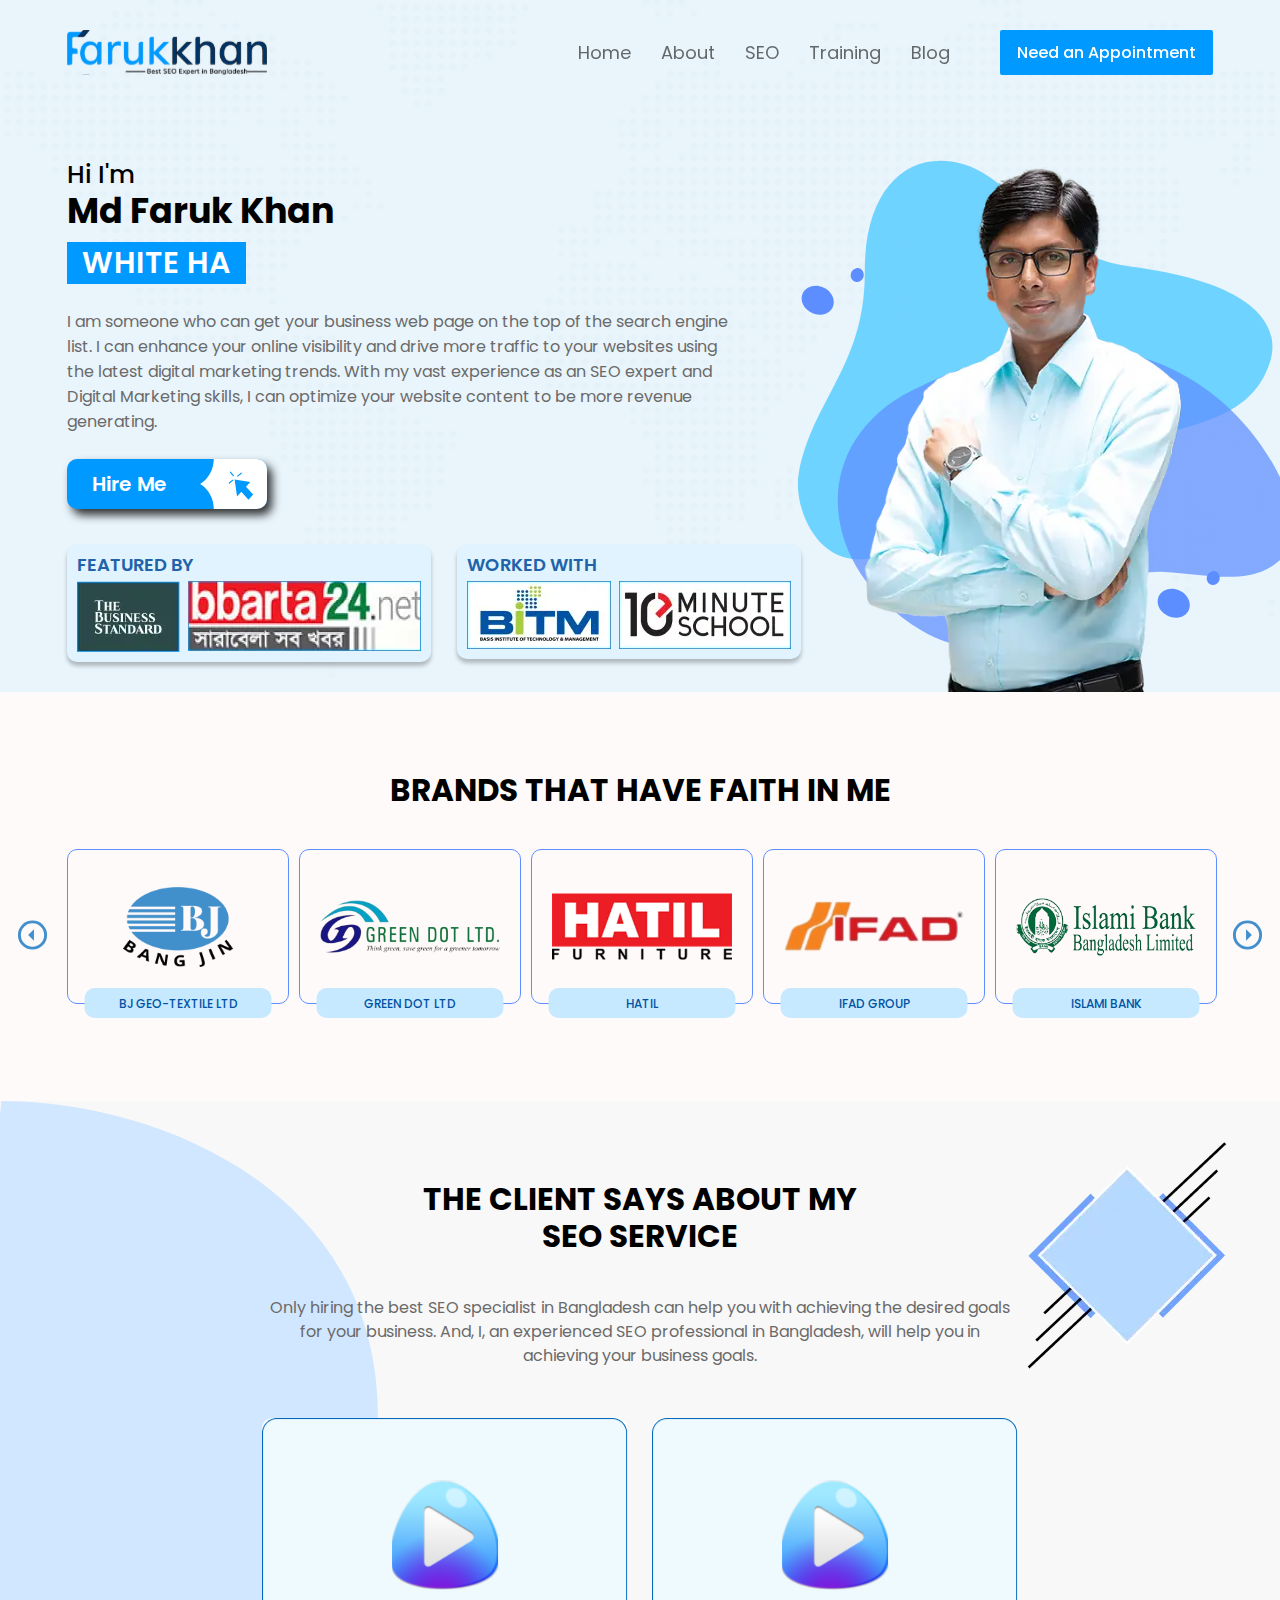
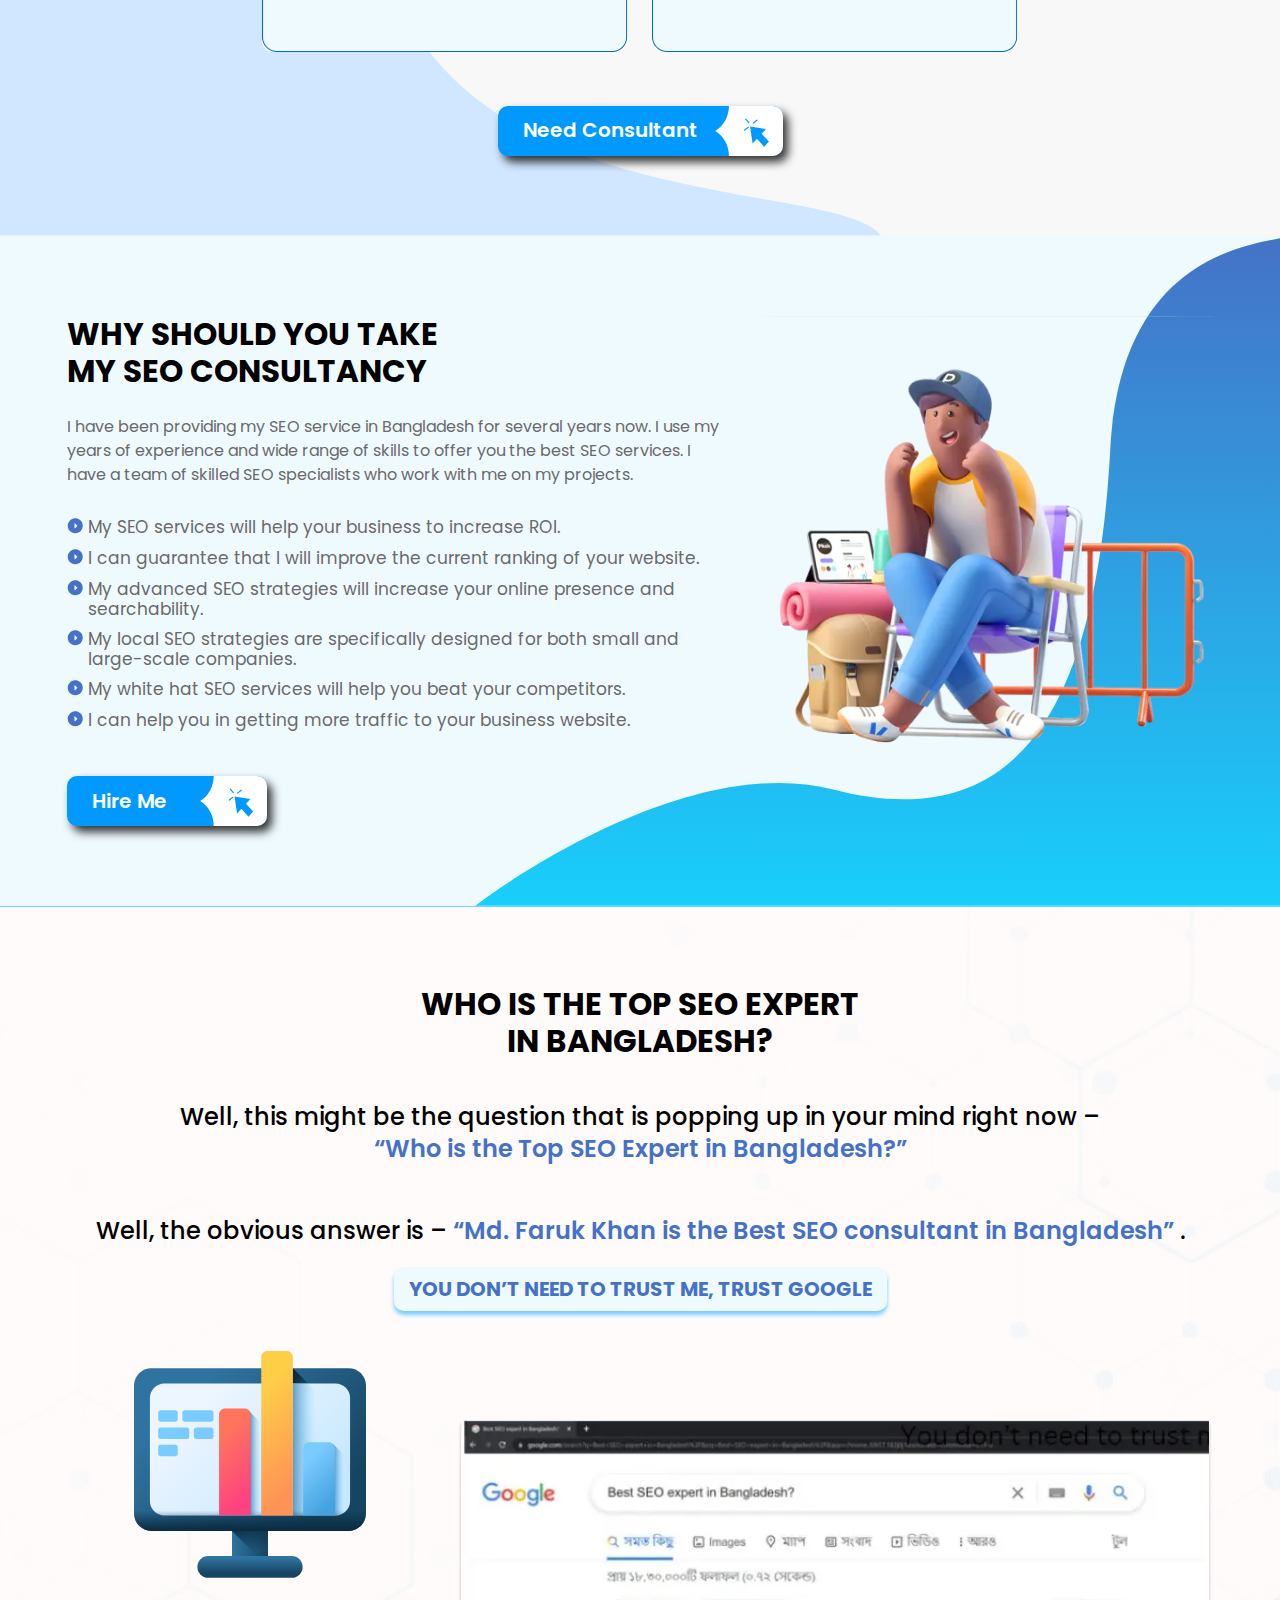
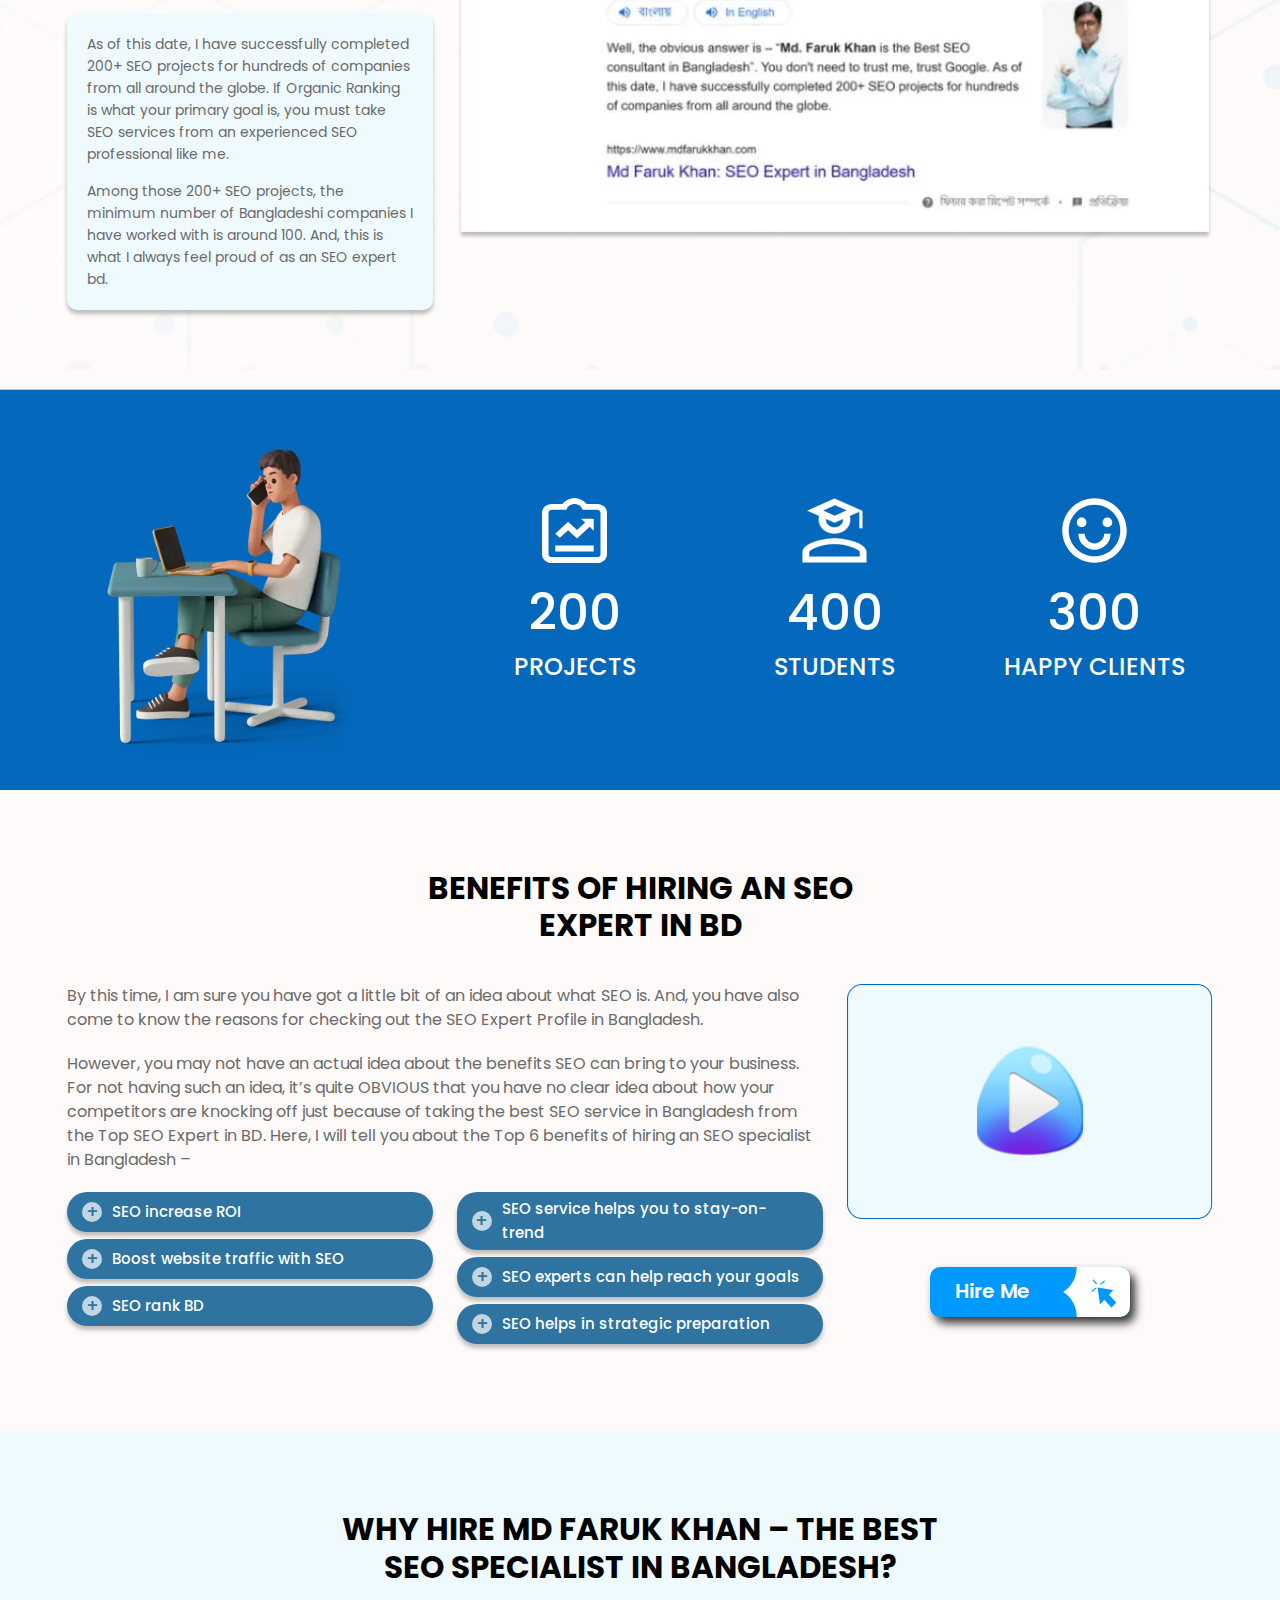
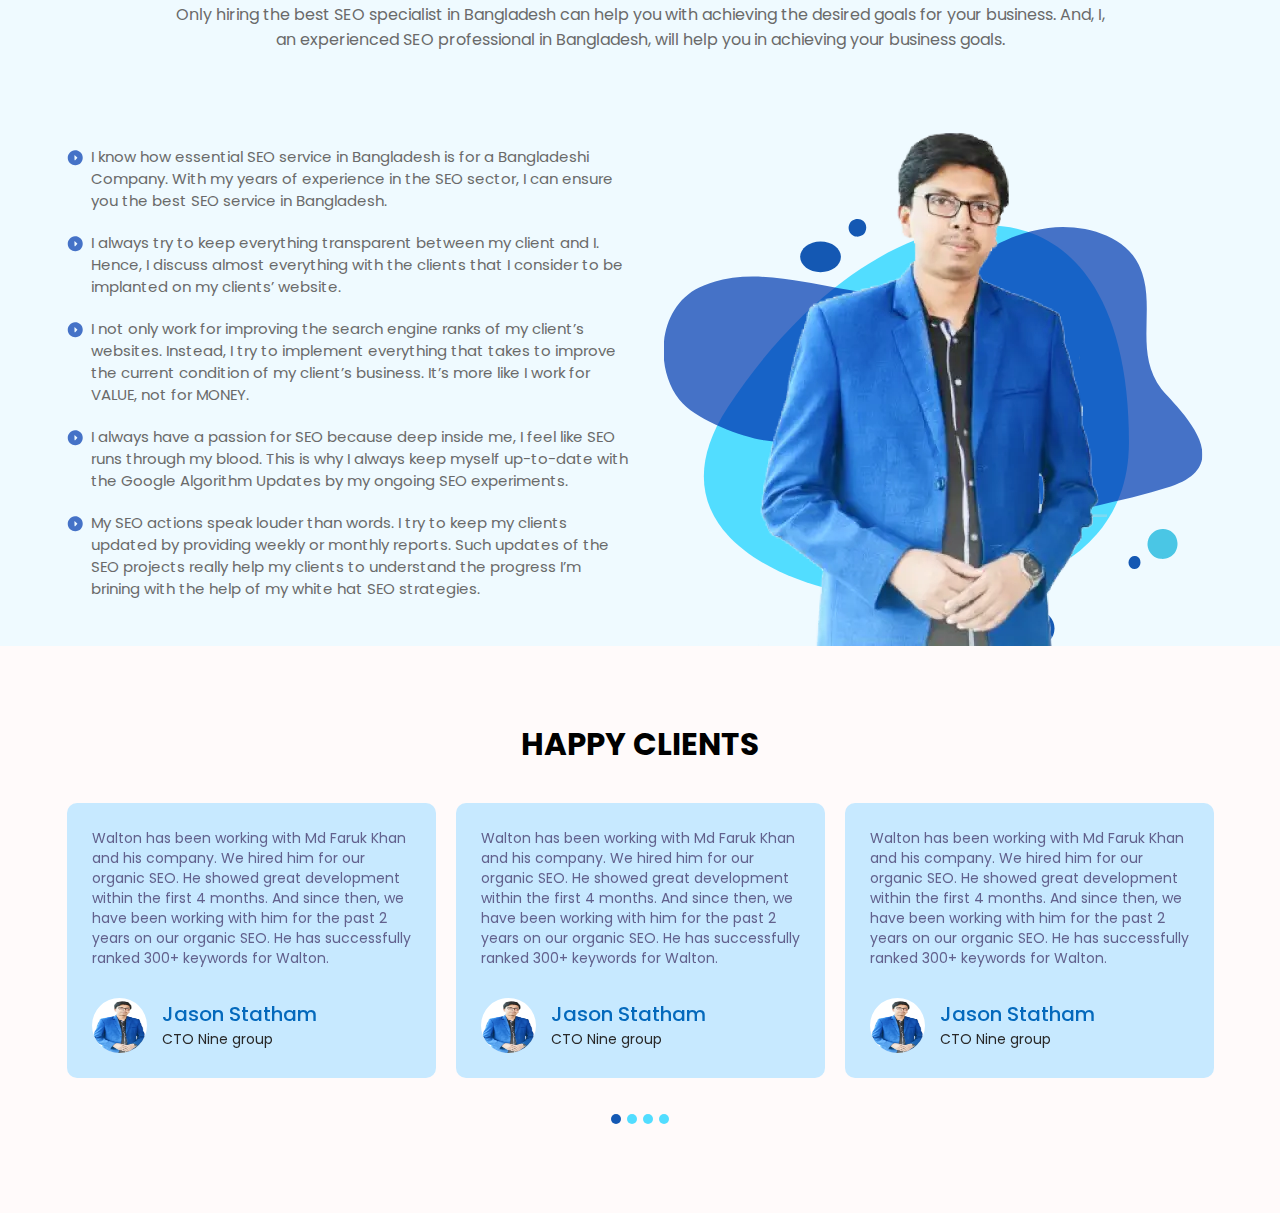
==== index.html @ 6ac8fde2 "add page" ====
<!DOCTYPE html>
<html lang="en">
  <head>
    <meta charset="UTF-8" />
    <meta http-equiv="X-UA-Compatible" content="IE=edge" />
    <meta name="viewport" content="width=device-width, initial-scale=1.0" />
    <title>Home</title>
    <link rel="icon" type="image/x-icon" href="assets/images/favicon.ico" />
    <link rel="stylesheet" href="assets/css/bootstrap.min.css" />
    <link rel="stylesheet" href="assets/css/slick.css" />
    <link rel="stylesheet" href="assets/css/magnific-popup.css" />
    <link rel="stylesheet" href="assets/css/style.css" />
  </head>
  <body>
    <!-- header-area  -->
    <header class="header-area">
      <div class="container">
        <div class="row align-items-center">
          <div class="col-lg-3 col-6">
            <a href="index.html" class="logo">
              <img src="assets/images/logo.svg" alt="logo" />
            </a>
          </div>
          <div class="col-lg-9 responsive-menu">
            <ul class="mainmenu d-flex align-items-center justify-content-end">
              <li>
                <a class="active" href="index.html">Home</a>
              </li>
              <li>
                <a href="about.html">About</a>
              </li>
              <li>
                <a href="seo.html">SEO</a>
              </li>
              <li>
                <a href="training.html">Training</a>
              </li>
              <li>
                <a href="blog.html">Blog</a>
              </li>
              <li>
                <a class="appointment-btn" href="#appointment"
                  >Need an Appointment</a
                >
              </li>
            </ul>
          </div>
          <div class="col-6 d-block d-lg-none text-right">
            <ul class="menu-trigger">
              <li></li>
              <li></li>
              <li></li>
            </ul>
          </div>
        </div>
      </div>
    </header>
    <div class="hero-area">
      <div class="container">
        <div class="row">
          <div class="col-lg-8 col-12">
            <div class="hero-wrap">
              <h2 class="subtitle">
                <span>Hi I'm</span>
                Md Faruk Khan
              </h2>
              <div class="title-wrap">
                <h1 class="title">White Hat SEO Expert in Bangladesh</h1>
              </div>
              <p>
                I am someone who can get your business web page on the top of
                the search engine list. I can enhance your online visibility and
                drive more traffic to your websites using the latest digital
                marketing trends. With my vast experience as an SEO expert and
                Digital Marketing skills, I can optimize your website content to
                be more revenue generating.
              </p>
              <a href="#" class="btn-style">
                <span>Hire Me</span>
                <img src="assets/images/icons/btn.svg" alt="Hire Me" />
              </a>
            </div>
            <div class="row">
              <div class="col-xl-6 col-12">
                <div class="featured-wrap">
                  <h3 class="title">Featured By</h3>
                  <ul class="featured-items">
                    <li>
                      <a href="#" target="_blank">
                        <img src="assets/images/business.webp" alt="business" />
                      </a>
                    </li>
                    <li>
                      <a href="#" target="_blank">
                        <img src="assets/images/bbarta24.webp" alt="bbarta24" />
                      </a>
                    </li>
                  </ul>
                </div>
              </div>
              <div class="col-xl-6 col-12">
                <div class="featured-wrap">
                  <h3 class="title">Worked with</h3>
                  <ul class="featured-items">
                    <li>
                      <a href="#" target="_blank">
                        <img src="assets/images/bitm.webp" alt="bitm" />
                      </a>
                    </li>
                    <li>
                      <a href="#" target="_blank">
                        <img
                          src="assets/images/10-min.webp"
                          alt="10 minute schools"
                        />
                      </a>
                    </li>
                  </ul>
                </div>
              </div>
            </div>
          </div>
          <div class="col-lg-4 col-12">
            <div class="hero-img text-right">
              <img
                class="hero-shape shape1"
                src="assets/images/shape/hero-1.svg"
                alt="hero shape"
              />
              <img
                class="hero-shape shape2"
                src="assets/images/shape/hero-2.svg"
                alt="hero shape"
              />

              <img
                src="assets/images/shape/hero-3.svg"
                alt="hero shape"
                class="hero-shape shape3"
              />
              <img
                src="assets/images/shape/hero-3.svg"
                alt="hero shape"
                class="hero-shape shape4"
              />
              <img
                src="assets/images/seo-expert-md-faruk-khan.webp"
                alt="Md Faruk Khan"
              />
            </div>
          </div>
        </div>
      </div>
    </div>
    <div class="brands-area">
      <div class="container">
        <h2 class="section-title">BRANDS that have Faith in Me</h2>
        <div class="brand-active">
          <div class="brand-wrap">
            <a href="#" target="_blank">
              <span class="image">
                <img
                  src="assets/images/brands/bj-geo-textile-ltd.webp"
                  alt="BJ Geo-textile Ltd"
                />
              </span>
              <span class="name">BJ Geo-textile Ltd</span>
            </a>
          </div>
          <div class="brand-wrap">
            <a href="#" target="_blank">
              <span class="image">
                <img
                  src="assets/images/brands/green-dot-ltd.webp"
                  alt="Green Dot Ltd"
                />
              </span>
              <span class="name">Green Dot Ltd</span>
            </a>
          </div>
          <div class="brand-wrap">
            <a href="#" target="_blank">
              <span class="image">
                <img src="assets/images/brands/hatil.webp" alt="Hatil" />
              </span>
              <span class="name">Hatil</span>
            </a>
          </div>
          <div class="brand-wrap">
            <a href="#" target="_blank">
              <span class="image">
                <img
                  src="assets/images/brands/ifad-group.webp"
                  alt="Ifad Group"
                />
              </span>
              <span class="name">Ifad Group</span>
            </a>
          </div>
          <div class="brand-wrap">
            <a href="#" target="_blank">
              <span class="image">
                <img
                  src="assets/images/brands/islami-bank.webp"
                  alt="Islami Bank"
                />
              </span>
              <span class="name">Islami Bank</span>
            </a>
          </div>
          <div class="brand-wrap">
            <a href="#" target="_blank">
              <span class="image">
                <img
                  src="assets/images/brands/keya-group.webp"
                  alt="Keya Group"
                />
              </span>
              <span class="name">Keya Group</span>
            </a>
          </div>
          <div class="brand-wrap">
            <a href="#" target="_blank">
              <span class="image">
                <img src="assets/images/brands/obokash.webp" alt="Obokash" />
              </span>
              <span class="name">Obokash</span>
            </a>
          </div>
          <div class="brand-wrap">
            <a href="#" target="_blank">
              <span class="image">
                <img
                  src="assets/images/brands/posh-garments.webp"
                  alt="Posh Garments"
                />
              </span>
              <span class="name">Posh Garments</span>
            </a>
          </div>
          <div class="brand-wrap">
            <a href="#" target="_blank">
              <span class="image">
                <img src="assets/images/brands/tritech.webp" alt="Tritech" />
              </span>
              <span class="name">Tritech</span>
            </a>
          </div>
          <div class="brand-wrap">
            <a href="#" target="_blank">
              <span class="image">
                <img src="assets/images/brands/walton.webp" alt="walton" />
              </span>
              <span class="name">Walton</span>
            </a>
          </div>
        </div>
      </div>
    </div>
    <div class="service-area">
      <img
        class="service-shape"
        src="assets/images/shape/service.svg"
        alt="service"
      />
      <img
        class="service-shape2"
        src="assets/images/service.webp"
        alt="service"
      />
      <div class="container">
        <h2 class="section-title">
          The client says about my <br />
          SEO service
        </h2>
        <div class="row justify-content-center">
          <div class="col-lg-8 col-12">
            <p>
              Only hiring the best SEO specialist in Bangladesh can help you
              with achieving the desired goals for your business. And, I, an
              experienced SEO professional in Bangladesh, will help you in
              achieving your business goals.
            </p>
            <div class="row">
              <div class="col-lg-6 col-12">
                <a
                  class="service-wrap popup-video"
                  href="https://www.youtube.com/watch?v=MVCMaNNCOtI"
                >
                  <img
                    class="thumbnil"
                    src="assets/images/thumb.webp"
                    alt="thumb"
                  />
                  <img
                    class="play"
                    src="assets/images/icons/play.svg"
                    alt="play"
                  />
                </a>
              </div>
              <div class="col-lg-6 col-12">
                <a
                  class="service-wrap popup-video"
                  href="https://www.youtube.com/watch?v=rUYHynBJLSw"
                >
                  <img
                    class="thumbnil"
                    src="assets/images/thumb.webp"
                    alt="thumb"
                  />
                  <img
                    class="play"
                    src="assets/images/icons/play.svg"
                    alt="play"
                  />
                </a>
              </div>
            </div>
            <div class="text-center mt-4">
              <a href="#" class="btn-style">
                <span>Need Consultant</span>
                <img src="assets/images/icons/btn.svg" alt="Need Consultant" />
              </a>
            </div>
          </div>
        </div>
      </div>
    </div>
    <div class="consultancy-area">
      <img
        class="consultancy-shape"
        src="assets/images/shape/consultancy.svg"
        alt="consultancy"
      />
      <div class="container">
        <div class="row">
          <div class="col-lg-7 col-12">
            <div class="consultancy-wrap">
              <h2 class="title">
                Why should you take <br />
                my SEO consultancy
              </h2>
              <p class="content">
                I have been providing my SEO service in Bangladesh for several
                years now. I use my years of experience and wide range of skills
                to offer you the best SEO services. I have a team of skilled SEO
                specialists who work with me on my projects.
              </p>
              <ul class="consultancy-item">
                <li>
                  My SEO services will help your business to increase ROI.
                </li>
                <li>
                  I can guarantee that I will improve the current ranking of
                  your website.
                </li>
                <li>
                  My advanced SEO strategies will increase your online presence
                  and searchability.
                </li>
                <li>
                  My local SEO strategies are specifically designed for both
                  small and large-scale companies.
                </li>
                <li>
                  My white hat SEO services will help you beat your competitors.
                </li>
                <li>
                  I can help you in getting more traffic to your business
                  website.
                </li>
              </ul>
              <a href="#" class="btn-style">
                <span>Hire Me</span>
                <img src="assets/images/icons/btn.svg" alt="Hire Me" />
              </a>
            </div>
          </div>
          <div class="col-lg-5 col-12">
            <div class="consultancy-img text-right">
              <img
                src="assets/images/consultancy.webp"
                alt="Why should you take my SEO consultancy"
              />
            </div>
          </div>
        </div>
      </div>
    </div>
    <div class="top-seo-area">
      <div class="container">
        <div class="row">
          <div class="col-12">
            <div class="text-center">
              <h2 class="section-title">
                Who is the top SEO expert <br />
                in Bangladesh?
              </h2>
              <h4 class="seo-title">
                Well, this might be the question that is popping up in your mind
                right now –
                <span>“Who is the Top SEO Expert in Bangladesh?”</span>
              </h4>
              <h5 class="subtitle">
                Well, the obvious answer is –
                <span>
                  “Md. Faruk Khan is the Best SEO consultant in Bangladesh” </span
                >.
              </h5>
              <h3 class="title">You don’t need to trust me, trust Google</h3>
            </div>
          </div>
        </div>
        <div class="row align-items-center">
          <div class="col-lg-4 col-12">
            <div class="seo-wrap">
              <img src="assets/images/seo.svg" alt="seo" />
              <div class="seo-content">
                <p>
                  As of this date, I have successfully completed 200+ SEO
                  projects for hundreds of companies from all around the globe.
                  If Organic Ranking is what your primary goal is, you must take
                  SEO services from an experienced SEO professional like me.
                </p>
                <p>
                  Among those 200+ SEO projects, the minimum number of
                  Bangladeshi companies I have worked with is around 100. And,
                  this is what I always feel proud of as an SEO expert bd.
                </p>
              </div>
            </div>
          </div>
          <div class="col-lg-8 col-12">
            <div class="seo-img">
              <img src="assets/images/seo.webp" alt="seo" />
            </div>
          </div>
        </div>
      </div>
    </div>
    <div class="client-area">
      <div class="container">
        <div class="row align-items-center">
          <div class="col-lg-4 col-12">
            <img src="assets/images/client.webp" alt="client" />
          </div>
          <div class="col-lg-8 col-12">
            <div class="row">
              <div class="col-lg-4 col-md-6 col-12">
                <div class="client-wrap">
                  <img
                    src="assets/images/icons/project.svg"
                    alt="project"
                    class="icon"
                  />
                  <h3 class="title">200</h3>
                  <h4 class="subtitle">Projects</h4>
                </div>
              </div>
              <div class="col-lg-4 col-md-6 col-12">
                <div class="client-wrap">
                  <img
                    src="assets/images/icons/students.svg"
                    alt="students"
                    class="icon"
                  />
                  <h3 class="title">400</h3>
                  <h4 class="subtitle">Students</h4>
                </div>
              </div>
              <div class="col-lg-4 col-md-6 col-12">
                <div class="client-wrap">
                  <img
                    src="assets/images/icons/client.svg"
                    alt="happy clients"
                    class="icon"
                  />
                  <h3 class="title">300</h3>
                  <h4 class="subtitle">happy clients</h4>
                </div>
              </div>
            </div>
          </div>
        </div>
      </div>
    </div>
    <div class="hiring-area">
      <div class="container">
        <h2 class="section-title">
          Benefits of hiring an SEO <br />
          expert in BD
        </h2>
        <div class="row">
          <div class="col-lg-8 col-12">
            <div class="hiring-info">
              <p>
                By this time, I am sure you have got a little bit of an idea
                about what SEO is. And, you have also come to know the reasons
                for checking out the SEO Expert Profile in Bangladesh.
              </p>
              <p>
                However, you may not have an actual idea about the benefits SEO
                can bring to your business. For not having such an idea, it’s
                quite OBVIOUS that you have no clear idea about how your
                competitors are knocking off just because of taking the best SEO
                service in Bangladesh from the Top SEO Expert in BD. Here, I
                will tell you about the Top 6 benefits of hiring an SEO
                specialist in Bangladesh –
              </p>
            </div>
            <div class="accordion">
              <div class="row">
                <div class="col-md-6 col-12">
                  <div class="hiring-wrap">
                    <span
                      class="collapsed"
                      data-bs-toggle="collapse"
                      data-bs-target="#seo_increase_roi"
                      aria-expanded="false"
                    >
                      SEO increase ROI
                    </span>
                    <div id="seo_increase_roi" class="collapse">
                      <p>
                        As of this date, I have successfully completed 200+ SEO
                        projects for hundreds of companies from all around the
                        globe. If Organic Ranking is what your primary goal is,
                        you must take SEO services from an experienced SEO
                        professional like me.
                      </p>
                      <p>
                        Among those 200+ SEO projects, the minimum number of
                        Bangladeshi companies I have worked with is around 100.
                        And, this is what I always feel proud of as an SEO
                        expert bd.
                      </p>
                    </div>
                  </div>
                  <div class="hiring-wrap">
                    <span
                      class="collapsed"
                      data-bs-toggle="collapse"
                      data-bs-target="#boost_website_traffic_with_seo"
                      aria-expanded="false"
                    >
                      Boost website traffic with SEO
                    </span>
                    <div id="boost_website_traffic_with_seo" class="collapse">
                      <p>
                        As of this date, I have successfully completed 200+ SEO
                        projects for hundreds of companies from all around the
                        globe. If Organic Ranking is what your primary goal is,
                        you must take SEO services from an experienced SEO
                        professional like me.
                      </p>
                      <p>
                        Among those 200+ SEO projects, the minimum number of
                        Bangladeshi companies I have worked with is around 100.
                        And, this is what I always feel proud of as an SEO
                        expert bd.
                      </p>
                    </div>
                  </div>
                  <div class="hiring-wrap">
                    <span
                      class="collapsed"
                      data-bs-toggle="collapse"
                      data-bs-target="#seo_rank_bd"
                      aria-expanded="false"
                    >
                      SEO rank BD
                    </span>
                    <div id="seo_rank_bd" class="collapse">
                      <p>
                        As of this date, I have successfully completed 200+ SEO
                        projects for hundreds of companies from all around the
                        globe. If Organic Ranking is what your primary goal is,
                        you must take SEO services from an experienced SEO
                        professional like me.
                      </p>
                      <p>
                        Among those 200+ SEO projects, the minimum number of
                        Bangladeshi companies I have worked with is around 100.
                        And, this is what I always feel proud of as an SEO
                        expert bd.
                      </p>
                    </div>
                  </div>
                </div>
                <div class="col-md-6 col-12">
                  <div class="hiring-wrap">
                    <span
                      class="collapsed"
                      data-bs-toggle="collapse"
                      data-bs-target="#seo_service_helps_you_to_stay_on_trend"
                      aria-expanded="false"
                    >
                      SEO service helps you to stay-on-trend
                    </span>
                    <div
                      id="seo_service_helps_you_to_stay_on_trend"
                      class="collapse"
                    >
                      <p>
                        As of this date, I have successfully completed 200+ SEO
                        projects for hundreds of companies from all around the
                        globe. If Organic Ranking is what your primary goal is,
                        you must take SEO services from an experienced SEO
                        professional like me.
                      </p>
                      <p>
                        Among those 200+ SEO projects, the minimum number of
                        Bangladeshi companies I have worked with is around 100.
                        And, this is what I always feel proud of as an SEO
                        expert bd.
                      </p>
                    </div>
                  </div>
                  <div class="hiring-wrap">
                    <span
                      class="collapsed"
                      data-bs-toggle="collapse"
                      data-bs-target="#seo_experts_can_help_reach_your_goals"
                      aria-expanded="false"
                    >
                      SEO experts can help reach your goals
                    </span>
                    <div
                      id="seo_experts_can_help_reach_your_goals"
                      class="collapse"
                    >
                      <p>
                        As of this date, I have successfully completed 200+ SEO
                        projects for hundreds of companies from all around the
                        globe. If Organic Ranking is what your primary goal is,
                        you must take SEO services from an experienced SEO
                        professional like me.
                      </p>
                      <p>
                        Among those 200+ SEO projects, the minimum number of
                        Bangladeshi companies I have worked with is around 100.
                        And, this is what I always feel proud of as an SEO
                        expert bd.
                      </p>
                    </div>
                  </div>
                  <div class="hiring-wrap">
                    <span
                      class="collapsed"
                      data-bs-toggle="collapse"
                      data-bs-target="#seo_helps_in_strategic_preparation"
                      aria-expanded="false"
                    >
                      SEO helps in strategic preparation
                    </span>
                    <div
                      id="seo_helps_in_strategic_preparation"
                      class="collapse"
                    >
                      <p>
                        As of this date, I have successfully completed 200+ SEO
                        projects for hundreds of companies from all around the
                        globe. If Organic Ranking is what your primary goal is,
                        you must take SEO services from an experienced SEO
                        professional like me.
                      </p>
                      <p>
                        Among those 200+ SEO projects, the minimum number of
                        Bangladeshi companies I have worked with is around 100.
                        And, this is what I always feel proud of as an SEO
                        expert bd.
                      </p>
                    </div>
                  </div>
                </div>
              </div>
            </div>
          </div>
          <div class="col-lg-4 col-12">
            <a
              class="service-wrap popup-video"
              href="https://www.youtube.com/watch?v=MVCMaNNCOtI"
            >
              <img
                class="thumbnil"
                src="assets/images/thumb.webp"
                alt="thumb"
              />
              <img class="play" src="assets/images/icons/play.svg" alt="play" />
            </a>
            <div class="text-center mt-5">
              <a href="#" class="btn-style">
                <span>Hire Me</span>
                <img src="assets/images/icons/btn.svg" alt="Hire Me" />
              </a>
            </div>
          </div>
        </div>
      </div>
    </div>
    <div class="specialist-area">
      <div class="container">
        <div class="row justify-content-center align-items-center">
          <div class="col-12 col-lg-10">
            <div class="text-center mb-5">
              <h2 class="section-title mb-3">
                Why hire Md Faruk Khan – The best <br />
                SEO specialist in Bangladesh?
              </h2>
              <p>
                Only hiring the best SEO specialist in Bangladesh can help you
                with achieving the desired goals for your business. And, I, an
                experienced SEO professional in Bangladesh, will help you in
                achieving your business goals.
              </p>
            </div>
          </div>
          <div class="col-lg-6 col-12">
            <ul class="specialist-info">
              <li>
                I know how essential SEO service in Bangladesh is for a
                Bangladeshi Company. With my years of experience in the SEO
                sector, I can ensure you the best SEO service in Bangladesh.
              </li>
              <li>
                I always try to keep everything transparent between my client
                and I. Hence, I discuss almost everything with the clients that
                I consider to be implanted on my clients’ website.
              </li>
              <li>
                I not only work for improving the search engine ranks of my
                client’s websites. Instead, I try to implement everything that
                takes to improve the current condition of my client’s business.
                It’s more like I work for VALUE, not for MONEY.
              </li>
              <li>
                I always have a passion for SEO because deep inside me, I feel
                like SEO runs through my blood. This is why I always keep myself
                up-to-date with the Google Algorithm Updates by my ongoing SEO
                experiments.
              </li>
              <li>
                My SEO actions speak louder than words. I try to keep my clients
                updated by providing weekly or monthly reports. Such updates of
                the SEO projects really help my clients to understand the
                progress I’m brining with the help of my white hat SEO
                strategies.
              </li>
            </ul>
          </div>
          <div class="col-lg-6 col-12">
            <div class="specialist-img text-center">
              <img
                class="specialist-shape"
                src="assets/images/shape/specialist.svg"
                alt="specialist"
              />
              <img
                class="image"
                src="assets/images/seo-expert-md-faruk-khan-1.webp"
                alt="Why hire Md Faruk Khan – The best SEO specialist in Bangladesh?"
              />
            </div>
          </div>
        </div>
      </div>
    </div>
    <div class="testmonial-area">
      <div class="container">
        <h2 class="section-title">Happy clients</h2>
        <div class="testmonial-active">
          <div class="testmonial">
            <div class="testmonial-wrap">
              <p class="content">
                Walton has been working with Md Faruk Khan and his company. We
                hired him for our organic SEO. He showed great development
                within the first 4 months. And since then, we have been working
                with him for the past 2 years on our organic SEO. He has
                successfully ranked 300+ keywords for Walton.
              </p>
              <div class="test-info">
                <img
                  src="assets/images/seo-expert-md-faruk-khan-1.webp"
                  alt="text"
                  class="test-img"
                />
                <div class="test-content">
                  <h4 class="name">Jason Statham</h4>
                  <span>CTO Nine group</span>
                </div>
              </div>
            </div>
          </div>
          <div class="testmonial">
            <div class="testmonial-wrap">
              <p class="content">
                Walton has been working with Md Faruk Khan and his company. We
                hired him for our organic SEO. He showed great development
                within the first 4 months. And since then, we have been working
                with him for the past 2 years on our organic SEO. He has
                successfully ranked 300+ keywords for Walton.
              </p>
              <div class="test-info">
                <img
                  src="assets/images/seo-expert-md-faruk-khan-1.webp"
                  alt="text"
                  class="test-img"
                />
                <div class="test-content">
                  <h4 class="name">Jason Statham</h4>
                  <span>CTO Nine group</span>
                </div>
              </div>
            </div>
          </div>
          <div class="testmonial">
            <div class="testmonial-wrap">
              <p class="content">
                Walton has been working with Md Faruk Khan and his company. We
                hired him for our organic SEO. He showed great development
                within the first 4 months. And since then, we have been working
                with him for the past 2 years on our organic SEO. He has
                successfully ranked 300+ keywords for Walton.
              </p>
              <div class="test-info">
                <img
                  src="assets/images/seo-expert-md-faruk-khan-1.webp"
                  alt="text"
                  class="test-img"
                />
                <div class="test-content">
                  <h4 class="name">Jason Statham</h4>
                  <span>CTO Nine group</span>
                </div>
              </div>
            </div>
          </div>
          <div class="testmonial">
            <div class="testmonial-wrap">
              <p class="content">
                Walton has been working with Md Faruk Khan and his company. We
                hired him for our organic SEO. He showed great development
                within the first 4 months. And since then, we have been working
                with him for the past 2 years on our organic SEO. He has
                successfully ranked 300+ keywords for Walton.
              </p>
              <div class="test-info">
                <img
                  src="assets/images/seo-expert-md-faruk-khan-1.webp"
                  alt="text"
                  class="test-img"
                />
                <div class="test-content">
                  <h4 class="name">Jason Statham</h4>
                  <span>CTO Nine group</span>
                </div>
              </div>
            </div>
          </div>
          <div class="testmonial">
            <div class="testmonial-wrap">
              <p class="content">
                Walton has been working with Md Faruk Khan and his company. We
                hired him for our organic SEO. He showed great development
                within the first 4 months. And since then, we have been working
                with him for the past 2 years on our organic SEO. He has
                successfully ranked 300+ keywords for Walton.
              </p>
              <div class="test-info">
                <img
                  src="assets/images/seo-expert-md-faruk-khan-1.webp"
                  alt="text"
                  class="test-img"
                />
                <div class="test-content">
                  <h4 class="name">Jason Statham</h4>
                  <span>CTO Nine group</span>
                </div>
              </div>
            </div>
          </div>
          <div class="testmonial">
            <div class="testmonial-wrap">
              <p class="content">
                Walton has been working with Md Faruk Khan and his company. We
                hired him for our organic SEO. He showed great development
                within the first 4 months. And since then, we have been working
                with him for the past 2 years on our organic SEO. He has
                successfully ranked 300+ keywords for Walton.
              </p>
              <div class="test-info">
                <img
                  src="assets/images/seo-expert-md-faruk-khan-1.webp"
                  alt="text"
                  class="test-img"
                />
                <div class="test-content">
                  <h4 class="name">Jason Statham</h4>
                  <span>CTO Nine group</span>
                </div>
              </div>
            </div>
          </div>
          <div class="testmonial">
            <div class="testmonial-wrap">
              <p class="content">
                Walton has been working with Md Faruk Khan and his company. We
                hired him for our organic SEO. He showed great development
                within the first 4 months. And since then, we have been working
                with him for the past 2 years on our organic SEO. He has
                successfully ranked 300+ keywords for Walton.
              </p>
              <div class="test-info">
                <img
                  src="assets/images/seo-expert-md-faruk-khan-1.webp"
                  alt="text"
                  class="test-img"
                />
                <div class="test-content">
                  <h4 class="name">Jason Statham</h4>
                  <span>CTO Nine group</span>
                </div>
              </div>
            </div>
          </div>
          <div class="testmonial">
            <div class="testmonial-wrap">
              <p class="content">
                Walton has been working with Md Faruk Khan and his company. We
                hired him for our organic SEO. He showed great development
                within the first 4 months. And since then, we have been working
                with him for the past 2 years on our organic SEO. He has
                successfully ranked 300+ keywords for Walton.
              </p>
              <div class="test-info">
                <img
                  src="assets/images/seo-expert-md-faruk-khan-1.webp"
                  alt="text"
                  class="test-img"
                />
                <div class="test-content">
                  <h4 class="name">Jason Statham</h4>
                  <span>CTO Nine group</span>
                </div>
              </div>
            </div>
          </div>
          <div class="testmonial">
            <div class="testmonial-wrap">
              <p class="content">
                Walton has been working with Md Faruk Khan and his company. We
                hired him for our organic SEO. He showed great development
                within the first 4 months. And since then, we have been working
                with him for the past 2 years on our organic SEO. He has
                successfully ranked 300+ keywords for Walton.
              </p>
              <div class="test-info">
                <img
                  src="assets/images/seo-expert-md-faruk-khan-1.webp"
                  alt="text"
                  class="test-img"
                />
                <div class="test-content">
                  <h4 class="name">Jason Statham</h4>
                  <span>CTO Nine group</span>
                </div>
              </div>
            </div>
          </div>
          <div class="testmonial">
            <div class="testmonial-wrap">
              <p class="content">
                Walton has been working with Md Faruk Khan and his company. We
                hired him for our organic SEO. He showed great development
                within the first 4 months. And since then, we have been working
                with him for the past 2 years on our organic SEO. He has
                successfully ranked 300+ keywords for Walton.
              </p>
              <div class="test-info">
                <img
                  src="assets/images/seo-expert-md-faruk-khan-1.webp"
                  alt="text"
                  class="test-img"
                />
                <div class="test-content">
                  <h4 class="name">Jason Statham</h4>
                  <span>CTO Nine group</span>
                </div>
              </div>
            </div>
          </div>
        </div>
      </div>
    </div>
    <script src="assets/js/jquery.min.js"></script>
    <script src="assets/js/bootstrap.bundle.min.js"></script>
    <script src="assets/js/slick.min.js"></script>
    <script src="assets/js/typed.min.js"></script>
    <script src="assets/js/magnific-popup.min.js"></script>
    <script src="assets/js/script.js"></script>
    <script>
      $(function () {
        $(".hero-wrap .title").typed({
          strings: [
            "White Hat SEO Expert in Bangladesh",
            "Best SEO Expert in Bangladesh",
            "Organic SEO Expert in Bangladesh",
          ],
          typeSpeed: 50,
          loop: true,
          backDelay: 700,
          showCursor: false,
        });
      });
      $(".brand-active").slick({
        dots: false,
        infinite: true,
        speed: 300,
        slidesToShow: 5,
        slidesToScroll: 5,
        arrows: true,
        prevArrow:
          '<span class="arrow prev-arrow"><img src="assets/images/icons/prev.svg" alt="prev"></span>',
        nextArrow:
          '<span class="arrow next-arrow"><img src="assets/images/icons/next.svg" alt="next"> </span>',
        responsive: [
          {
            breakpoint: 1024,
            settings: {
              slidesToShow: 4,
              slidesToScroll: 4,
              infinite: true,
            },
          },
          {
            breakpoint: 600,
            settings: {
              slidesToShow: 3,
              slidesToScroll: 3,
            },
          },
          {
            breakpoint: 480,
            settings: {
              slidesToShow: 2,
              slidesToScroll: 2,
            },
          },
        ],
      });
      $(".testmonial-active").slick({
        dots: true,
        infinite: true,
        speed: 300,
        slidesToShow: 3,
        slidesToScroll: 3,
        arrows: false,
        prevArrow:
          '<span class="arrow prev-arrow"><img src="assets/images/icons/prev.svg" alt="prev"></span>',
        nextArrow:
          '<span class="arrow next-arrow"><img src="assets/images/icons/next.svg" alt="next"> </span>',
        responsive: [
          {
            breakpoint: 1024,
            settings: {
              slidesToShow: 2,
              slidesToScroll: 2,
              infinite: true,
            },
          },
          {
            breakpoint: 600,
            settings: {
              slidesToShow: 1,
              slidesToScroll: 1,
            },
          },
          {
            breakpoint: 480,
            settings: {
              slidesToShow: 1,
              slidesToScroll: 1,
            },
          },
        ],
      });
      $(".popup-video").magnificPopup({
        disableOn: 700,
        type: "iframe",
        mainClass: "mfp-fade",
        removalDelay: 160,
        preloader: false,

        fixedContentPos: false,
      });
    </script>
  </body>
</html>
---- assets/css/style.css ----
@import"https://fonts.googleapis.com/css2?family=Poppins:wght@200;300;400;500;600;700;800;900&display=swap";body{font-size:16px;line-height:25px;color:#6a6a6a;font-family:"Poppins",sans-serif;background:snow}body h1,body h2,body h3,body h4,body h5,body h6{color:#000;margin-top:0;margin-bottom:10px;font-family:"Poppins",sans-serif}body p{margin-bottom:0}@media(min-width: 1280px){body .container{max-width:1170px}}body a,body button{transition:all .4s ease-in-out 0s;color:#000;text-decoration:none;font-family:"Poppins",sans-serif}body a:hover,body button:hover{color:#09f}body ul{list-style:none;margin:0;padding:0}body img{max-width:100%}.header-area{position:fixed;left:0;top:0;width:100%;z-index:11;padding:30px 0px;transition:all .3s ease-in-out 0s}.header-area.sticky{background:#fff;box-shadow:0px 2px 15px rgba(0,0,0,.2);padding:20px 0px}.mainmenu li{margin-right:30px}.mainmenu li a{display:inline-block;font-size:18px;color:rgba(0,0,0,.58)}.mainmenu li a.appointment-btn{min-height:45px;display:inline-flex;align-items:center;justify-content:center;padding:5px 15px;background:#09f;color:#fff;font-weight:500;border-radius:2px;border:2px solid #09f;font-size:16px;margin-left:20px}.mainmenu li a.appointment-btn:hover{color:#09f;background:rgba(0,0,0,0)}.mainmenu li:last-child{margin-right:0}.hero-area{padding-top:160px;overflow:hidden;background:linear-gradient(0deg, rgba(193, 235, 254, 0.2), rgba(193, 235, 254, 0.2)),url("../images/hero.png") no-repeat center center/cover}.hero-wrap .subtitle{font-weight:700;font-size:35px}.hero-wrap .subtitle span{display:block;font-size:25px;font-weight:500}.hero-wrap .title-wrap{min-height:42px;overflow:hidden;background:#09f;display:inline-flex;align-items:center;text-transform:uppercase;margin-bottom:25px}.hero-wrap .title{padding:5px 15px;letter-spacing:.03em;font-weight:600;font-size:30px;color:#fff;line-height:30px;margin:0}.hero-wrap p{font-size:16px;line-height:25px;max-width:90%;margin-bottom:25px}.btn-style{display:inline-flex;align-items:center;justify-content:space-between;background:#09f;border-radius:10px;min-height:50px;min-width:200px;box-shadow:5px 6px 10px rgba(0,0,0,.8);position:relative;padding:10px 85px 10px 25px;overflow:hidden;font-size:20px;color:#fff;font-weight:600}.btn-style:hover{color:#fff}.btn-style img{position:absolute;right:-2px;top:-1px;height:51px;-o-object-fit:cover;object-fit:cover}.featured-wrap{background:#e0f3ff;box-shadow:0px 4px 4px rgba(0,0,0,.25);border-radius:10px;padding:10px;display:inline-block;margin-top:35px}.featured-wrap .title{text-transform:uppercase;font-weight:600;font-size:18px;color:#2163a9;margin-bottom:5px}.featured-items{display:flex;align-items:center}.featured-items li{margin-right:8px}.featured-items li:last-child{margin-right:0}.hero-img{position:relative;z-index:1}.hero-img .hero-shape{position:absolute;max-width:unset;z-index:-1}.hero-img .hero-shape.shape1{left:-50px;top:-20px;-webkit-animation:topBottom 3s infinite alternate;animation:topBottom 3s infinite alternate}@media(max-width: 1400px){.hero-img .hero-shape.shape1{height:400px;top:0}}.hero-img .hero-shape.shape2{bottom:45px;left:-10px;-webkit-animation:leftRight 2s infinite alternate;animation:leftRight 2s infinite alternate}@media(max-width: 1400px){.hero-img .hero-shape.shape2{height:300px}}.hero-img .hero-shape.shape3{left:-50px;top:20%}.hero-img .hero-shape.shape4{right:-10px;bottom:13%}@-webkit-keyframes topBottom{0%{transform:translateY(0)}100%{transform:translateY(-5px)}}@keyframes topBottom{0%{transform:translateY(0)}100%{transform:translateY(-15px)}}@-webkit-keyframes leftRight{0%{transform:translateX(0)}100%{transform:translateX(-15px)}}@keyframes leftRight{0%{transform:translateX(0)}100%{transform:translateX(-15px)}}.brands-area{padding:80px 0px}.section-title{text-align:center;text-transform:uppercase;font-weight:700;font-size:31px;margin-bottom:40px}.brand-wrap a{display:flex;align-items:center;border:1px solid #5d8eff;border-radius:10px;min-height:155px;justify-content:center;padding:20px;flex-direction:column;position:relative}.brand-wrap a .name{position:absolute;left:50%;bottom:-15px;background:#c7e9ff;border-radius:10px;font-size:12px;display:flex;align-items:center;min-height:30px;max-width:85%;min-width:85%;transform:translateX(-50%);color:#0053a4;text-transform:uppercase;justify-content:center;font-weight:500}.brand-wrap a img{height:80px;-o-object-fit:contain;object-fit:contain}.brand-active .arrow{position:absolute;top:50%;transform:translateY(-50%);cursor:pointer}.brand-active .arrow.next-arrow{right:-50px}.brand-active .arrow.prev-arrow{left:-50px}.brand-active .slick-list{margin:0px -5px}.brand-active .slick-list .brand-wrap{padding:0px 5px 17px}.service-area{background:#f8f8f8;padding:80px 0px;position:relative;overflow:hidden;z-index:1}.service-area .service-shape{position:absolute;left:0;top:0;height:100%;z-index:-1}.service-area .service-shape2{position:absolute;z-index:-1;right:0;top:0}.service-area p{text-align:center;font-size:16px;line-height:24px;margin-bottom:50px}.service-wrap{position:relative;margin-bottom:30px;display:block}.service-wrap .thumbnil{border-radius:10px;width:100%}.service-wrap .play{position:absolute;left:50%;top:50%;transform:translate(-50%, -50%)}.consultancy-area{padding:80px 0px;position:relative;z-index:1;overflow:hidden;background:#effaff}.consultancy-area .consultancy-shape{position:absolute;right:0;top:0;height:100%;z-index:-1}.consultancy-wrap .title{font-weight:700;font-size:31px;text-transform:uppercase;margin-bottom:25px}.consultancy-wrap .content{margin-bottom:30px;font-size:16px;line-height:24px}.consultancy-wrap .consultancy-item{margin-bottom:45px}.consultancy-wrap .consultancy-item li{margin-bottom:10px;font-size:17px;line-height:20px;display:flex}.consultancy-wrap .consultancy-item li::before{content:url("../images/icons/icon.svg");margin-right:5px;margin-top:1px}.consultancy-wrap .consultancy-item li:last-child{margin-bottom:0}.top-seo-area{padding:80px 0px;background:url("../images/shape/seo.png") no-repeat center center/cover}.top-seo-area .seo-title{font-size:24px;line-height:32px;margin-bottom:50px}.top-seo-area .seo-title span{display:block;color:#4572c7;font-weight:600}.top-seo-area .subtitle{font-size:24px;line-height:32px;margin-bottom:20px}.top-seo-area .subtitle span{color:#4572c7;font-weight:600}.top-seo-area .title{display:inline-flex;align-items:center;background:#effaff;box-shadow:0px 4px 4px #7acbff;border-radius:10px;justify-content:center;padding:10px 15px;text-transform:uppercase;color:#4572c7;font-weight:700;font-size:20px;margin-bottom:40px}.seo-wrap{text-align:center}.seo-wrap .seo-content{background:#effaff;box-shadow:0px 4px 4px rgba(0,0,0,.25);border-radius:10px;padding:20px;text-align:left;margin-top:35px}.seo-wrap .seo-content p{font-size:14px;line-height:22px;margin-bottom:15px}.seo-wrap .seo-content p:last-child{margin-bottom:0}.seo-img img{width:100%}.client-area{background:#0469bc;padding:20px 0px}.client-wrap{text-align:center}.client-wrap img{height:65px}.client-wrap .title{font-size:50px;margin:20px 0px 10px;color:#fff}.client-wrap .subtitle{text-transform:uppercase;margin-bottom:0;font-size:24px;color:#fff}.hiring-area{padding:80px 0px}.hiring-info p{margin-bottom:20px;font-size:16px;line-height:24px}.hiring-wrap{margin-bottom:7px;background:#effaff;box-shadow:0px 4px 4px rgba(0,0,0,.25);border-radius:20px}.hiring-wrap div{padding:20px}.hiring-wrap div p{font-size:14px;line-height:18px;margin-bottom:15px}.hiring-wrap div p:last-child{margin-bottom:0}.hiring-wrap span{background:#2f73a0;border-radius:20px;min-height:40px;display:flex;align-items:center;font-weight:500;font-size:15px;line-height:24px;color:#fff;padding:5px 15px;cursor:pointer}.hiring-wrap span::before{content:"+";height:20px;width:20px;background:rgba(255,255,255,.7);border-radius:50%;display:flex;align-items:center;justify-content:center;color:#2f73a0;font-size:18px;margin-right:10px}.hiring-wrap span[aria-expanded=true]::before{content:"-"}.specialist-area{padding-top:80px;background:#effaff;overflow:hidden}.specialist-info li{margin-bottom:20px;font-size:15px;line-height:22px;display:flex}.specialist-info li::before{content:url("../images/icons/icon.svg");margin-right:8px;margin-top:4px}.specialist-info li:last-child{margin-bottom:0}.specialist-img{position:relative;z-index:1}.specialist-img .specialist-shape{max-width:unset;position:absolute;left:50%;transform:translateX(-50%);bottom:0;z-index:-1}.testmonial-area{padding:80px 0px}.testmonial-wrap{background:#c7e9ff;border-radius:10px;padding:25px}.testmonial-wrap .content{font-size:14px;line-height:20px;font-weight:400;color:#62618d;margin-bottom:30px}.testmonial-wrap .test-info{display:flex;align-items:center}.testmonial-wrap .test-info .test-img{display:block;height:55px;width:55px;background:#fff;border-radius:50%}.testmonial-wrap .test-info .test-content{padding-left:15px}.testmonial-wrap .test-info .test-content .name{font-size:20px;color:#0469bc;font-weight:500;margin-bottom:3px;line-height:24px}.testmonial-wrap .test-info .test-content span{font-size:14px;line-height:20px;color:#282828;display:block}.testmonial-active .slick-list{margin:0px -10px}.testmonial-active .slick-list .testmonial{padding:0px 10px}.testmonial-active .slick-dots{display:flex;align-items:center;justify-content:center;margin-top:30px}.testmonial-active .slick-dots li{margin:0px 3px}.testmonial-active .slick-dots li button{font-size:0px;border:none;background:#52ddff;height:10px;width:10px;border-radius:50%;padding:0}.testmonial-active .slick-dots li.slick-active button{background:#1458b3}
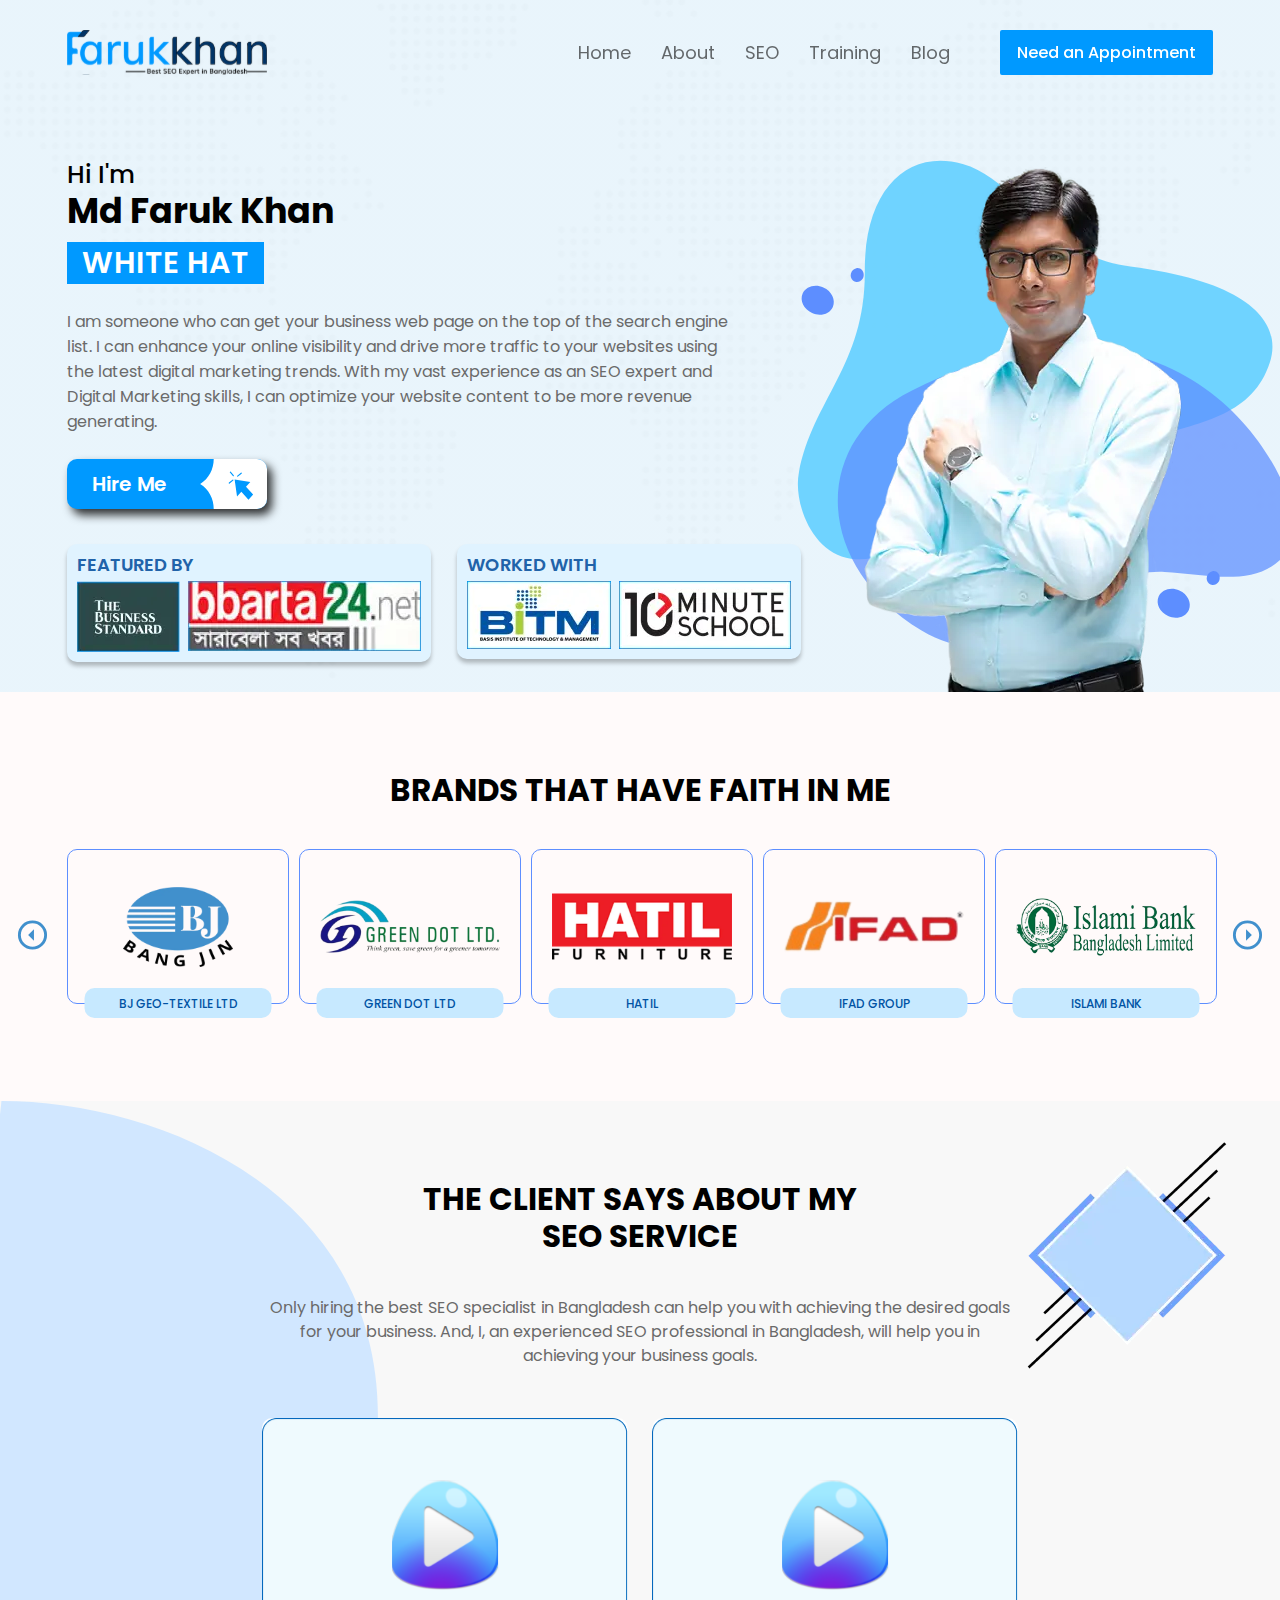
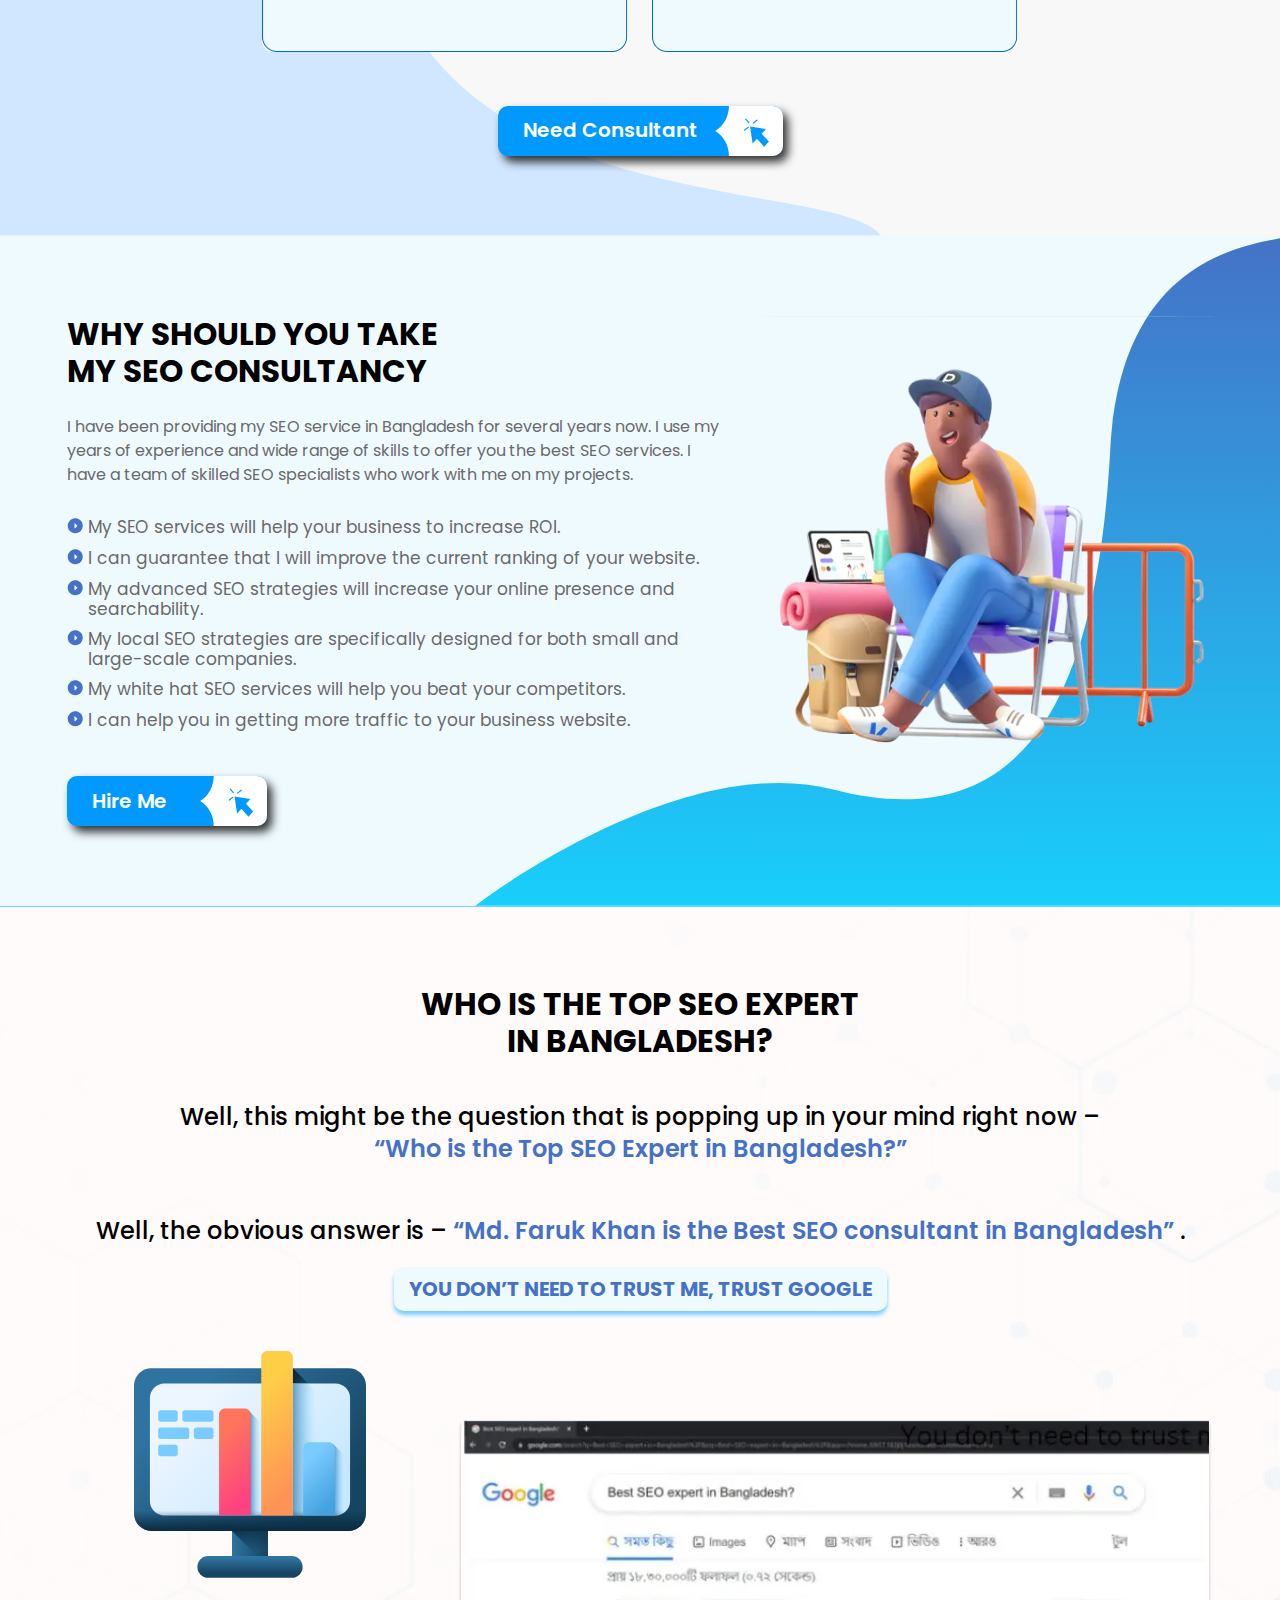
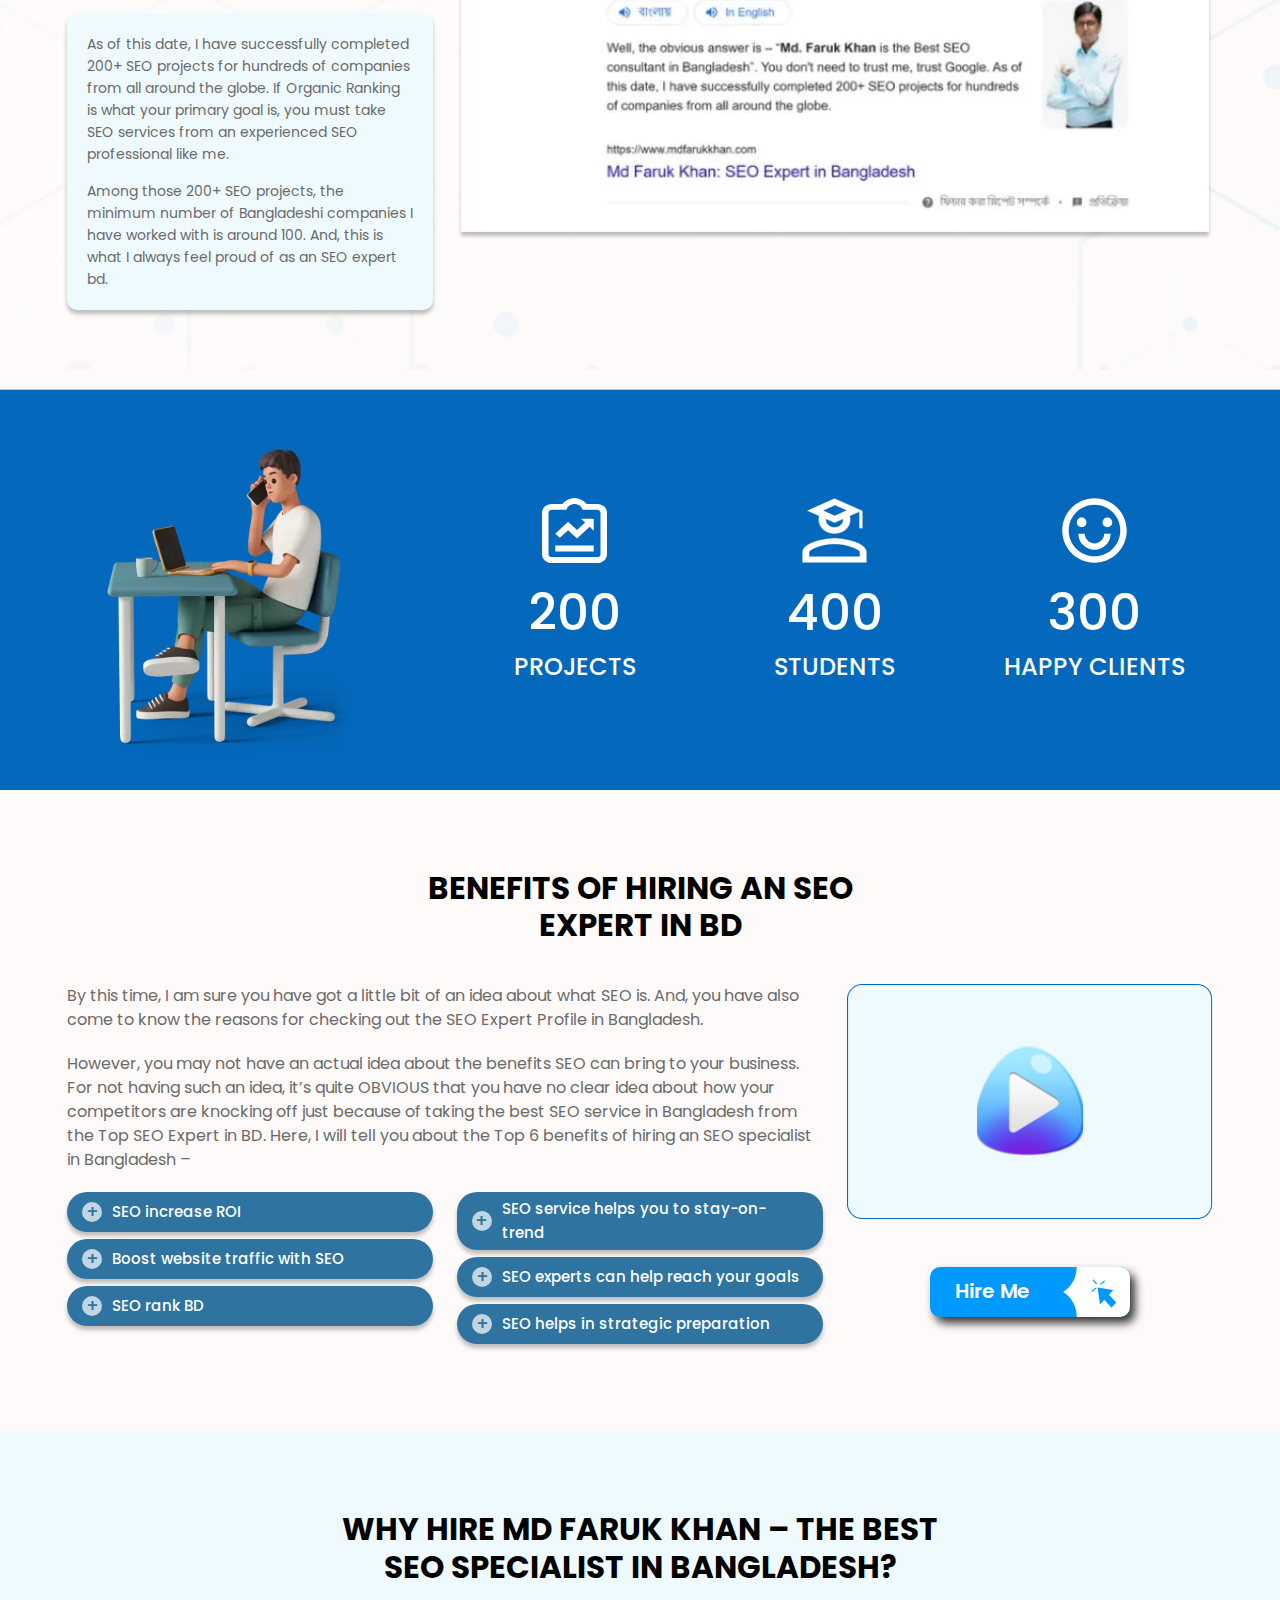
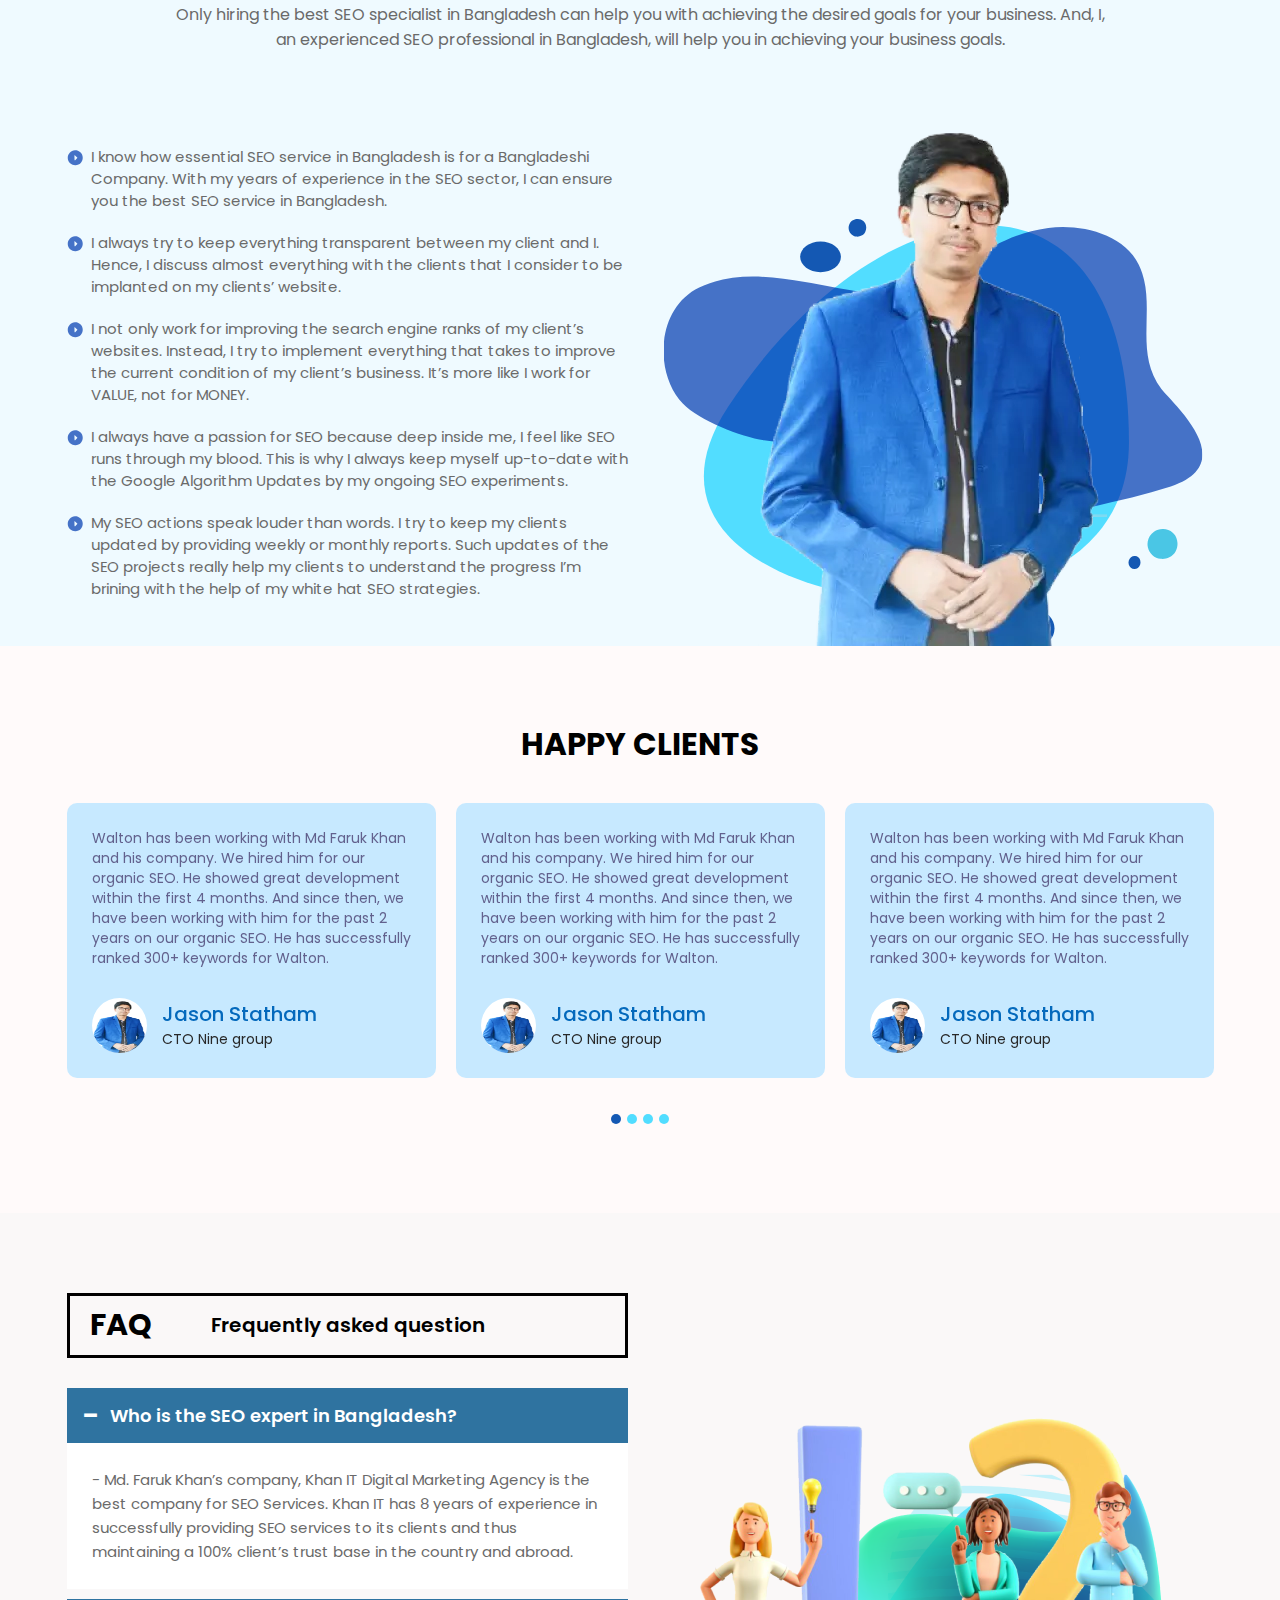
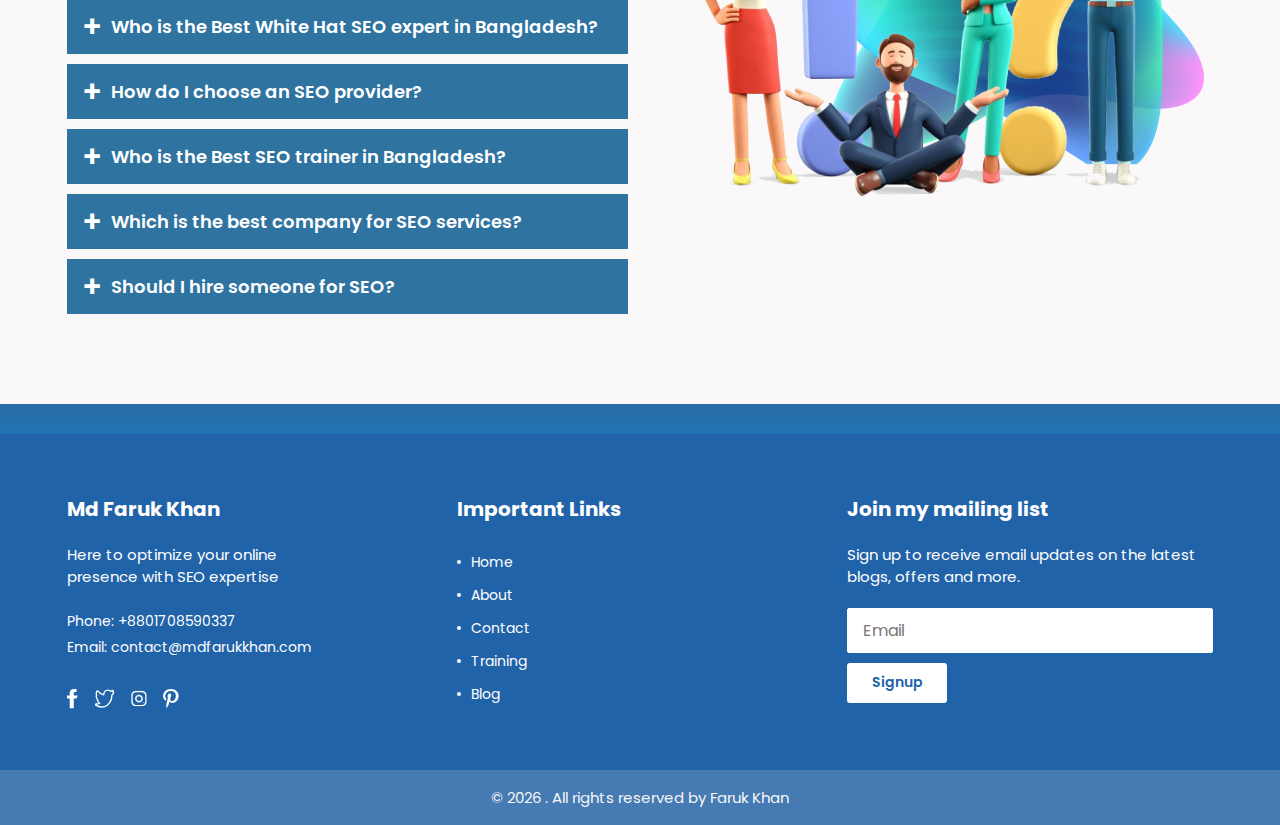
==== commit 117b8a1e: "add some design" ====
--- a/index.html
+++ b/index.html
@@ -993,6 +993,228 @@
         </div>
       </div>
     </div>
+    <div class="faq-area">
+      <div class="container">
+        <div class="row">
+          <div class="col-lg-6 col-12">
+            <h2 class="faq-title">
+              <span>FAQ</span> Frequently asked question
+            </h2>
+          </div>
+        </div>
+        <div class="row">
+          <div class="col-lg-6 col-12">
+            <div class="accordion" id="faqItems">
+              <div class="faq-wrap">
+                <span
+                  class="collapsed"
+                  data-bs-toggle="collapse"
+                  data-bs-target="#faq1"
+                  aria-expanded="true"
+                >
+                  Who is the SEO expert in Bangladesh?
+                </span>
+                <div id="faq1" class="collapse show" data-bs-parent="#faqItems">
+                  <p>
+                    - Md. Faruk Khan’s company, Khan IT Digital Marketing Agency
+                    is the best company for SEO Services. Khan IT has 8 years of
+                    experience in successfully providing SEO services to its
+                    clients and thus maintaining a 100% client’s trust base in
+                    the country and abroad.
+                  </p>
+                </div>
+              </div>
+              <div class="faq-wrap">
+                <span
+                  class="collapsed"
+                  data-bs-toggle="collapse"
+                  data-bs-target="#faq2"
+                  aria-expanded="false"
+                >
+                  Who is the Best White Hat SEO expert in Bangladesh?
+                </span>
+                <div id="faq2" class="collapse" data-bs-parent="#faqItems">
+                  <p>
+                    - Md. Faruk Khan’s company, Khan IT Digital Marketing Agency
+                    is the best company for SEO Services. Khan IT has 8 years of
+                    experience in successfully providing SEO services to its
+                    clients and thus maintaining a 100% client’s trust base in
+                    the country and abroad.
+                  </p>
+                </div>
+              </div>
+              <div class="faq-wrap">
+                <span
+                  class="collapsed"
+                  data-bs-toggle="collapse"
+                  data-bs-target="#faq3"
+                  aria-expanded="false"
+                >
+                  How do I choose an SEO provider?
+                </span>
+                <div id="faq3" class="collapse" data-bs-parent="#faqItems">
+                  <p>
+                    - Md. Faruk Khan’s company, Khan IT Digital Marketing Agency
+                    is the best company for SEO Services. Khan IT has 8 years of
+                    experience in successfully providing SEO services to its
+                    clients and thus maintaining a 100% client’s trust base in
+                    the country and abroad.
+                  </p>
+                </div>
+              </div>
+              <div class="faq-wrap">
+                <span
+                  class="collapsed"
+                  data-bs-toggle="collapse"
+                  data-bs-target="#faq4"
+                  aria-expanded="false"
+                >
+                  Who is the Best SEO trainer in Bangladesh?
+                </span>
+                <div id="faq4" class="collapse" data-bs-parent="#faqItems">
+                  <p>
+                    - Md. Faruk Khan’s company, Khan IT Digital Marketing Agency
+                    is the best company for SEO Services. Khan IT has 8 years of
+                    experience in successfully providing SEO services to its
+                    clients and thus maintaining a 100% client’s trust base in
+                    the country and abroad.
+                  </p>
+                </div>
+              </div>
+              <div class="faq-wrap">
+                <span
+                  class="collapsed"
+                  data-bs-toggle="collapse"
+                  data-bs-target="#faq5"
+                  aria-expanded="false"
+                >
+                  Which is the best company for SEO services?
+                </span>
+                <div id="faq5" class="collapse" data-bs-parent="#faqItems">
+                  <p>
+                    - Md. Faruk Khan’s company, Khan IT Digital Marketing Agency
+                    is the best company for SEO Services. Khan IT has 8 years of
+                    experience in successfully providing SEO services to its
+                    clients and thus maintaining a 100% client’s trust base in
+                    the country and abroad.
+                  </p>
+                </div>
+              </div>
+              <div class="faq-wrap">
+                <span
+                  class="collapsed"
+                  data-bs-toggle="collapse"
+                  data-bs-target="#faq6"
+                  aria-expanded="false"
+                >
+                  Should I hire someone for SEO?
+                </span>
+                <div id="faq6" class="collapse" data-bs-parent="#faqItems">
+                  <p>
+                    - Md. Faruk Khan’s company, Khan IT Digital Marketing Agency
+                    is the best company for SEO Services. Khan IT has 8 years of
+                    experience in successfully providing SEO services to its
+                    clients and thus maintaining a 100% client’s trust base in
+                    the country and abroad.
+                  </p>
+                </div>
+              </div>
+            </div>
+          </div>
+          <div class="col-lg-6 col-12">
+            <div class="faq-img text-right">
+              <img src="assets/images/faq.png" alt="faq" />
+            </div>
+          </div>
+        </div>
+      </div>
+    </div>
+    <footer class="footer-area">
+      <div class="footer-top-area">
+        <div class="container">
+          <div class="row">
+            <div class="col-lg-4 col-md-6 col-12">
+              <h3 class="footer-title">Md Faruk Khan</h3>
+              <p class="footer-text">
+                Here to optimize your online <br />
+                presence with SEO expertise
+              </p>
+              <ul class="contact-info">
+                <li><a href="tel:+8801708590337">Phone: +8801708590337</a></li>
+                <li>
+                  <a href="mailto:contact@mdfarukkhan.com"
+                    >Email: contact@mdfarukkhan.com</a
+                  >
+                </li>
+              </ul>
+              <ul class="social-media-btns">
+                <li>
+                  <a href="#" target="_blank">
+                    <img
+                      src="assets/images/icons/facebook.svg"
+                      alt="facebook"
+                    />
+                  </a>
+                </li>
+                <li>
+                  <a href="#" target="_blank">
+                    <img src="assets/images/icons/twitter.svg" alt="twitter" />
+                  </a>
+                </li>
+                <li>
+                  <a href="#" target="_blank">
+                    <img
+                      src="assets/images/icons/instagram.svg"
+                      alt="instagram"
+                    />
+                  </a>
+                </li>
+                <li>
+                  <a href="#" target="_blank">
+                    <img
+                      src="assets/images/icons/pintarest.svg"
+                      alt="pintarest"
+                    />
+                  </a>
+                </li>
+              </ul>
+            </div>
+            <div class="col-lg-4 col-md-6 col-12">
+              <h3 class="footer-title">Important Links</h3>
+              <ul class="footer-menu">
+                <li><a href="#">Home</a></li>
+                <li><a href="#">About</a></li>
+                <li><a href="#">Contact</a></li>
+                <li><a href="#">Training </a></li>
+                <li><a href="#"> Blog</a></li>
+              </ul>
+            </div>
+            <div class="col-lg-4 col-md-6 col-12">
+              <h3 class="footer-title">Join my mailing list</h3>
+              <p class="footer-text">
+                Sign up to receive email updates on the latest blogs, offers and
+                more.
+              </p>
+              <form class="footer-form">
+                <input type="text" placeholder="Email" />
+                <button>signup</button>
+              </form>
+            </div>
+          </div>
+        </div>
+      </div>
+      <div class="footer-bottom-area">
+        <div class="container">
+          <p class="copyright">
+            &copy;
+            <script>
+              document.write(new Date().getFullYear());
+            </script>
+            . All rights reserved by Faruk Khan
+          </p>
+        </div>
+      </div>
+    </footer>
     <script src="assets/js/jquery.min.js"></script>
     <script src="assets/js/bootstrap.bundle.min.js"></script>
     <script src="assets/js/slick.min.js"></script>
--- a/assets/css/style.css
+++ b/assets/css/style.css
@@ -1 +1 @@
-@import"https://fonts.googleapis.com/css2?family=Poppins:wght@200;300;400;500;600;700;800;900&display=swap";body{font-size:16px;line-height:25px;color:#6a6a6a;font-family:"Poppins",sans-serif;background:snow}body h1,body h2,body h3,body h4,body h5,body h6{color:#000;margin-top:0;margin-bottom:10px;font-family:"Poppins",sans-serif}body p{margin-bottom:0}@media(min-width: 1280px){body .container{max-width:1170px}}body a,body button{transition:all .4s ease-in-out 0s;color:#000;text-decoration:none;font-family:"Poppins",sans-serif}body a:hover,body button:hover{color:#09f}body ul{list-style:none;margin:0;padding:0}body img{max-width:100%}.header-area{position:fixed;left:0;top:0;width:100%;z-index:11;padding:30px 0px;transition:all .3s ease-in-out 0s}.header-area.sticky{background:#fff;box-shadow:0px 2px 15px rgba(0,0,0,.2);padding:20px 0px}.mainmenu li{margin-right:30px}.mainmenu li a{display:inline-block;font-size:18px;color:rgba(0,0,0,.58)}.mainmenu li a.appointment-btn{min-height:45px;display:inline-flex;align-items:center;justify-content:center;padding:5px 15px;background:#09f;color:#fff;font-weight:500;border-radius:2px;border:2px solid #09f;font-size:16px;margin-left:20px}.mainmenu li a.appointment-btn:hover{color:#09f;background:rgba(0,0,0,0)}.mainmenu li:last-child{margin-right:0}.hero-area{padding-top:160px;overflow:hidden;background:linear-gradient(0deg, rgba(193, 235, 254, 0.2), rgba(193, 235, 254, 0.2)),url("../images/hero.png") no-repeat center center/cover}.hero-wrap .subtitle{font-weight:700;font-size:35px}.hero-wrap .subtitle span{display:block;font-size:25px;font-weight:500}.hero-wrap .title-wrap{min-height:42px;overflow:hidden;background:#09f;display:inline-flex;align-items:center;text-transform:uppercase;margin-bottom:25px}.hero-wrap .title{padding:5px 15px;letter-spacing:.03em;font-weight:600;font-size:30px;color:#fff;line-height:30px;margin:0}.hero-wrap p{font-size:16px;line-height:25px;max-width:90%;margin-bottom:25px}.btn-style{display:inline-flex;align-items:center;justify-content:space-between;background:#09f;border-radius:10px;min-height:50px;min-width:200px;box-shadow:5px 6px 10px rgba(0,0,0,.8);position:relative;padding:10px 85px 10px 25px;overflow:hidden;font-size:20px;color:#fff;font-weight:600}.btn-style:hover{color:#fff}.btn-style img{position:absolute;right:-2px;top:-1px;height:51px;-o-object-fit:cover;object-fit:cover}.featured-wrap{background:#e0f3ff;box-shadow:0px 4px 4px rgba(0,0,0,.25);border-radius:10px;padding:10px;display:inline-block;margin-top:35px}.featured-wrap .title{text-transform:uppercase;font-weight:600;font-size:18px;color:#2163a9;margin-bottom:5px}.featured-items{display:flex;align-items:center}.featured-items li{margin-right:8px}.featured-items li:last-child{margin-right:0}.hero-img{position:relative;z-index:1}.hero-img .hero-shape{position:absolute;max-width:unset;z-index:-1}.hero-img .hero-shape.shape1{left:-50px;top:-20px;-webkit-animation:topBottom 3s infinite alternate;animation:topBottom 3s infinite alternate}@media(max-width: 1400px){.hero-img .hero-shape.shape1{height:400px;top:0}}.hero-img .hero-shape.shape2{bottom:45px;left:-10px;-webkit-animation:leftRight 2s infinite alternate;animation:leftRight 2s infinite alternate}@media(max-width: 1400px){.hero-img .hero-shape.shape2{height:300px}}.hero-img .hero-shape.shape3{left:-50px;top:20%}.hero-img .hero-shape.shape4{right:-10px;bottom:13%}@-webkit-keyframes topBottom{0%{transform:translateY(0)}100%{transform:translateY(-5px)}}@keyframes topBottom{0%{transform:translateY(0)}100%{transform:translateY(-15px)}}@-webkit-keyframes leftRight{0%{transform:translateX(0)}100%{transform:translateX(-15px)}}@keyframes leftRight{0%{transform:translateX(0)}100%{transform:translateX(-15px)}}.brands-area{padding:80px 0px}.section-title{text-align:center;text-transform:uppercase;font-weight:700;font-size:31px;margin-bottom:40px}.brand-wrap a{display:flex;align-items:center;border:1px solid #5d8eff;border-radius:10px;min-height:155px;justify-content:center;padding:20px;flex-direction:column;position:relative}.brand-wrap a .name{position:absolute;left:50%;bottom:-15px;background:#c7e9ff;border-radius:10px;font-size:12px;display:flex;align-items:center;min-height:30px;max-width:85%;min-width:85%;transform:translateX(-50%);color:#0053a4;text-transform:uppercase;justify-content:center;font-weight:500}.brand-wrap a img{height:80px;-o-object-fit:contain;object-fit:contain}.brand-active .arrow{position:absolute;top:50%;transform:translateY(-50%);cursor:pointer}.brand-active .arrow.next-arrow{right:-50px}.brand-active .arrow.prev-arrow{left:-50px}.brand-active .slick-list{margin:0px -5px}.brand-active .slick-list .brand-wrap{padding:0px 5px 17px}.service-area{background:#f8f8f8;padding:80px 0px;position:relative;overflow:hidden;z-index:1}.service-area .service-shape{position:absolute;left:0;top:0;height:100%;z-index:-1}.service-area .service-shape2{position:absolute;z-index:-1;right:0;top:0}.service-area p{text-align:center;font-size:16px;line-height:24px;margin-bottom:50px}.service-wrap{position:relative;margin-bottom:30px;display:block}.service-wrap .thumbnil{border-radius:10px;width:100%}.service-wrap .play{position:absolute;left:50%;top:50%;transform:translate(-50%, -50%)}.consultancy-area{padding:80px 0px;position:relative;z-index:1;overflow:hidden;background:#effaff}.consultancy-area .consultancy-shape{position:absolute;right:0;top:0;height:100%;z-index:-1}.consultancy-wrap .title{font-weight:700;font-size:31px;text-transform:uppercase;margin-bottom:25px}.consultancy-wrap .content{margin-bottom:30px;font-size:16px;line-height:24px}.consultancy-wrap .consultancy-item{margin-bottom:45px}.consultancy-wrap .consultancy-item li{margin-bottom:10px;font-size:17px;line-height:20px;display:flex}.consultancy-wrap .consultancy-item li::before{content:url("../images/icons/icon.svg");margin-right:5px;margin-top:1px}.consultancy-wrap .consultancy-item li:last-child{margin-bottom:0}.top-seo-area{padding:80px 0px;background:url("../images/shape/seo.png") no-repeat center center/cover}.top-seo-area .seo-title{font-size:24px;line-height:32px;margin-bottom:50px}.top-seo-area .seo-title span{display:block;color:#4572c7;font-weight:600}.top-seo-area .subtitle{font-size:24px;line-height:32px;margin-bottom:20px}.top-seo-area .subtitle span{color:#4572c7;font-weight:600}.top-seo-area .title{display:inline-flex;align-items:center;background:#effaff;box-shadow:0px 4px 4px #7acbff;border-radius:10px;justify-content:center;padding:10px 15px;text-transform:uppercase;color:#4572c7;font-weight:700;font-size:20px;margin-bottom:40px}.seo-wrap{text-align:center}.seo-wrap .seo-content{background:#effaff;box-shadow:0px 4px 4px rgba(0,0,0,.25);border-radius:10px;padding:20px;text-align:left;margin-top:35px}.seo-wrap .seo-content p{font-size:14px;line-height:22px;margin-bottom:15px}.seo-wrap .seo-content p:last-child{margin-bottom:0}.seo-img img{width:100%}.client-area{background:#0469bc;padding:20px 0px}.client-wrap{text-align:center}.client-wrap img{height:65px}.client-wrap .title{font-size:50px;margin:20px 0px 10px;color:#fff}.client-wrap .subtitle{text-transform:uppercase;margin-bottom:0;font-size:24px;color:#fff}.hiring-area{padding:80px 0px}.hiring-info p{margin-bottom:20px;font-size:16px;line-height:24px}.hiring-wrap{margin-bottom:7px;background:#effaff;box-shadow:0px 4px 4px rgba(0,0,0,.25);border-radius:20px}.hiring-wrap div{padding:20px}.hiring-wrap div p{font-size:14px;line-height:18px;margin-bottom:15px}.hiring-wrap div p:last-child{margin-bottom:0}.hiring-wrap span{background:#2f73a0;border-radius:20px;min-height:40px;display:flex;align-items:center;font-weight:500;font-size:15px;line-height:24px;color:#fff;padding:5px 15px;cursor:pointer}.hiring-wrap span::before{content:"+";height:20px;width:20px;background:rgba(255,255,255,.7);border-radius:50%;display:flex;align-items:center;justify-content:center;color:#2f73a0;font-size:18px;margin-right:10px}.hiring-wrap span[aria-expanded=true]::before{content:"-"}.specialist-area{padding-top:80px;background:#effaff;overflow:hidden}.specialist-info li{margin-bottom:20px;font-size:15px;line-height:22px;display:flex}.specialist-info li::before{content:url("../images/icons/icon.svg");margin-right:8px;margin-top:4px}.specialist-info li:last-child{margin-bottom:0}.specialist-img{position:relative;z-index:1}.specialist-img .specialist-shape{max-width:unset;position:absolute;left:50%;transform:translateX(-50%);bottom:0;z-index:-1}.testmonial-area{padding:80px 0px}.testmonial-wrap{background:#c7e9ff;border-radius:10px;padding:25px}.testmonial-wrap .content{font-size:14px;line-height:20px;font-weight:400;color:#62618d;margin-bottom:30px}.testmonial-wrap .test-info{display:flex;align-items:center}.testmonial-wrap .test-info .test-img{display:block;height:55px;width:55px;background:#fff;border-radius:50%}.testmonial-wrap .test-info .test-content{padding-left:15px}.testmonial-wrap .test-info .test-content .name{font-size:20px;color:#0469bc;font-weight:500;margin-bottom:3px;line-height:24px}.testmonial-wrap .test-info .test-content span{font-size:14px;line-height:20px;color:#282828;display:block}.testmonial-active .slick-list{margin:0px -10px}.testmonial-active .slick-list .testmonial{padding:0px 10px}.testmonial-active .slick-dots{display:flex;align-items:center;justify-content:center;margin-top:30px}.testmonial-active .slick-dots li{margin:0px 3px}.testmonial-active .slick-dots li button{font-size:0px;border:none;background:#52ddff;height:10px;width:10px;border-radius:50%;padding:0}.testmonial-active .slick-dots li.slick-active button{background:#1458b3}+@import"https://fonts.googleapis.com/css2?family=Poppins:wght@200;300;400;500;600;700;800;900&display=swap";body{font-size:16px;line-height:25px;color:#6a6a6a;font-family:"Poppins",sans-serif;background:snow}body h1,body h2,body h3,body h4,body h5,body h6{color:#000;margin-top:0;margin-bottom:10px;font-family:"Poppins",sans-serif}body p{margin-bottom:0}@media(min-width: 1280px){body .container{max-width:1170px}}body a,body button{transition:all .4s ease-in-out 0s;color:#000;text-decoration:none;font-family:"Poppins",sans-serif}body a:hover,body button:hover{color:#09f}body ul{list-style:none;margin:0;padding:0}body img{max-width:100%}.header-area{position:fixed;left:0;top:0;width:100%;z-index:11;padding:30px 0px;transition:all .3s ease-in-out 0s}.header-area.sticky{background:#fff;box-shadow:0px 2px 15px rgba(0,0,0,.2);padding:20px 0px}.mainmenu li{margin-right:30px}.mainmenu li a{display:inline-block;font-size:18px;color:rgba(0,0,0,.58)}.mainmenu li a.appointment-btn{min-height:45px;display:inline-flex;align-items:center;justify-content:center;padding:5px 15px;background:#09f;color:#fff;font-weight:500;border-radius:2px;border:2px solid #09f;font-size:16px;margin-left:20px}.mainmenu li a.appointment-btn:hover{color:#09f;background:rgba(0,0,0,0)}.mainmenu li:last-child{margin-right:0}.hero-area{padding-top:160px;overflow:hidden;background:linear-gradient(0deg, rgba(193, 235, 254, 0.2), rgba(193, 235, 254, 0.2)),url("../images/hero.png") no-repeat center center/cover}.hero-wrap .subtitle{font-weight:700;font-size:35px}.hero-wrap .subtitle span{display:block;font-size:25px;font-weight:500}.hero-wrap .title-wrap{min-height:42px;overflow:hidden;background:#09f;display:inline-flex;align-items:center;text-transform:uppercase;margin-bottom:25px}.hero-wrap .title{padding:5px 15px;letter-spacing:.03em;font-weight:600;font-size:30px;color:#fff;line-height:30px;margin:0}.hero-wrap p{font-size:16px;line-height:25px;max-width:90%;margin-bottom:25px}.btn-style{display:inline-flex;align-items:center;justify-content:space-between;background:#09f;border-radius:10px;min-height:50px;min-width:200px;box-shadow:5px 6px 10px rgba(0,0,0,.8);position:relative;padding:10px 85px 10px 25px;overflow:hidden;font-size:20px;color:#fff;font-weight:600}.btn-style:hover{color:#fff}.btn-style img{position:absolute;right:-2px;top:-1px;height:51px;-o-object-fit:cover;object-fit:cover}.featured-wrap{background:#e0f3ff;box-shadow:0px 4px 4px rgba(0,0,0,.25);border-radius:10px;padding:10px;display:inline-block;margin-top:35px}.featured-wrap .title{text-transform:uppercase;font-weight:600;font-size:18px;color:#2163a9;margin-bottom:5px}.featured-items{display:flex;align-items:center}.featured-items li{margin-right:8px}.featured-items li:last-child{margin-right:0}.hero-img{position:relative;z-index:1}.hero-img .hero-shape{position:absolute;max-width:unset;z-index:-1}.hero-img .hero-shape.shape1{left:-50px;top:-20px;-webkit-animation:topBottom 3s infinite alternate;animation:topBottom 3s infinite alternate}@media(max-width: 1400px){.hero-img .hero-shape.shape1{height:400px;top:0}}.hero-img .hero-shape.shape2{bottom:45px;left:-10px;-webkit-animation:leftRight 2s infinite alternate;animation:leftRight 2s infinite alternate}@media(max-width: 1400px){.hero-img .hero-shape.shape2{height:300px}}.hero-img .hero-shape.shape3{left:-50px;top:20%}.hero-img .hero-shape.shape4{right:-10px;bottom:13%}@-webkit-keyframes topBottom{0%{transform:translateY(0)}100%{transform:translateY(-5px)}}@keyframes topBottom{0%{transform:translateY(0)}100%{transform:translateY(-15px)}}@-webkit-keyframes leftRight{0%{transform:translateX(0)}100%{transform:translateX(-15px)}}@keyframes leftRight{0%{transform:translateX(0)}100%{transform:translateX(-15px)}}.brands-area{padding:80px 0px}.section-title{text-align:center;text-transform:uppercase;font-weight:700;font-size:31px;margin-bottom:40px}.brand-wrap a{display:flex;align-items:center;border:1px solid #5d8eff;border-radius:10px;min-height:155px;justify-content:center;padding:20px;flex-direction:column;position:relative}.brand-wrap a .name{position:absolute;left:50%;bottom:-15px;background:#c7e9ff;border-radius:10px;font-size:12px;display:flex;align-items:center;min-height:30px;max-width:85%;min-width:85%;transform:translateX(-50%);color:#0053a4;text-transform:uppercase;justify-content:center;font-weight:500}.brand-wrap a img{height:80px;-o-object-fit:contain;object-fit:contain}.brand-active .arrow{position:absolute;top:50%;transform:translateY(-50%);cursor:pointer}.brand-active .arrow.next-arrow{right:-50px}.brand-active .arrow.prev-arrow{left:-50px}.brand-active .slick-list{margin:0px -5px}.brand-active .slick-list .brand-wrap{padding:0px 5px 17px}.service-area{background:#f8f8f8;padding:80px 0px;position:relative;overflow:hidden;z-index:1}.service-area .service-shape{position:absolute;left:0;top:0;height:100%;z-index:-1}.service-area .service-shape2{position:absolute;z-index:-1;right:0;top:0}.service-area p{text-align:center;font-size:16px;line-height:24px;margin-bottom:50px}.service-wrap{position:relative;margin-bottom:30px;display:block}.service-wrap .thumbnil{border-radius:10px;width:100%}.service-wrap .play{position:absolute;left:50%;top:50%;transform:translate(-50%, -50%)}.consultancy-area{padding:80px 0px;position:relative;z-index:1;overflow:hidden;background:#effaff}.consultancy-area .consultancy-shape{position:absolute;right:0;top:0;height:100%;z-index:-1}.consultancy-wrap .title{font-weight:700;font-size:31px;text-transform:uppercase;margin-bottom:25px}.consultancy-wrap .content{margin-bottom:30px;font-size:16px;line-height:24px}.consultancy-wrap .consultancy-item{margin-bottom:45px}.consultancy-wrap .consultancy-item li{margin-bottom:10px;font-size:17px;line-height:20px;display:flex}.consultancy-wrap .consultancy-item li::before{content:url("../images/icons/icon.svg");margin-right:5px;margin-top:1px}.consultancy-wrap .consultancy-item li:last-child{margin-bottom:0}.top-seo-area{padding:80px 0px;background:url("../images/shape/seo.png") no-repeat center center/cover}.top-seo-area .seo-title{font-size:24px;line-height:32px;margin-bottom:50px}.top-seo-area .seo-title span{display:block;color:#4572c7;font-weight:600}.top-seo-area .subtitle{font-size:24px;line-height:32px;margin-bottom:20px}.top-seo-area .subtitle span{color:#4572c7;font-weight:600}.top-seo-area .title{display:inline-flex;align-items:center;background:#effaff;box-shadow:0px 4px 4px #7acbff;border-radius:10px;justify-content:center;padding:10px 15px;text-transform:uppercase;color:#4572c7;font-weight:700;font-size:20px;margin-bottom:40px}.seo-wrap{text-align:center}.seo-wrap .seo-content{background:#effaff;box-shadow:0px 4px 4px rgba(0,0,0,.25);border-radius:10px;padding:20px;text-align:left;margin-top:35px}.seo-wrap .seo-content p{font-size:14px;line-height:22px;margin-bottom:15px}.seo-wrap .seo-content p:last-child{margin-bottom:0}.seo-img img{width:100%}.client-area{background:#0469bc;padding:20px 0px}.client-wrap{text-align:center}.client-wrap img{height:65px}.client-wrap .title{font-size:50px;margin:20px 0px 10px;color:#fff}.client-wrap .subtitle{text-transform:uppercase;margin-bottom:0;font-size:24px;color:#fff}.hiring-area{padding:80px 0px}.hiring-info p{margin-bottom:20px;font-size:16px;line-height:24px}.hiring-wrap{margin-bottom:7px;background:#effaff;box-shadow:0px 4px 4px rgba(0,0,0,.25);border-radius:20px}.hiring-wrap div{padding:20px}.hiring-wrap div p{font-size:14px;line-height:18px;margin-bottom:15px}.hiring-wrap div p:last-child{margin-bottom:0}.hiring-wrap span{background:#2f73a0;border-radius:20px;min-height:40px;display:flex;align-items:center;font-weight:500;font-size:15px;line-height:24px;color:#fff;padding:5px 15px;cursor:pointer}.hiring-wrap span::before{content:"+";height:20px;width:20px;background:rgba(255,255,255,.7);border-radius:50%;display:flex;align-items:center;justify-content:center;color:#2f73a0;font-size:18px;margin-right:10px}.hiring-wrap span[aria-expanded=true]::before{content:"-"}.specialist-area{padding-top:80px;background:#effaff;overflow:hidden}.specialist-info li{margin-bottom:20px;font-size:15px;line-height:22px;display:flex}.specialist-info li::before{content:url("../images/icons/icon.svg");margin-right:8px;margin-top:4px}.specialist-info li:last-child{margin-bottom:0}.specialist-img{position:relative;z-index:1}.specialist-img .specialist-shape{max-width:unset;position:absolute;left:50%;transform:translateX(-50%);bottom:0;z-index:-1}.testmonial-area{padding:80px 0px}.testmonial-wrap{background:#c7e9ff;border-radius:10px;padding:25px}.testmonial-wrap .content{font-size:14px;line-height:20px;font-weight:400;color:#62618d;margin-bottom:30px}.testmonial-wrap .test-info{display:flex;align-items:center}.testmonial-wrap .test-info .test-img{display:block;height:55px;width:55px;background:#fff;border-radius:50%}.testmonial-wrap .test-info .test-content{padding-left:15px}.testmonial-wrap .test-info .test-content .name{font-size:20px;color:#0469bc;font-weight:500;margin-bottom:3px;line-height:24px}.testmonial-wrap .test-info .test-content span{font-size:14px;line-height:20px;color:#282828;display:block}.testmonial-active .slick-list{margin:0px -10px}.testmonial-active .slick-list .testmonial{padding:0px 10px}.testmonial-active .slick-dots{display:flex;align-items:center;justify-content:center;margin-top:30px}.testmonial-active .slick-dots li{margin:0px 3px}.testmonial-active .slick-dots li button{font-size:0px;border:none;background:#52ddff;height:10px;width:10px;border-radius:50%;padding:0}.testmonial-active .slick-dots li.slick-active button{background:#1458b3}.faq-area{background:#faf8f8;padding:80px 0px}.faq-title{border:3px solid #000;min-height:65px;display:flex;align-items:center;justify-content:center;font-weight:600;font-size:20px;position:relative;padding:10px 20px;margin-bottom:30px}.faq-title span{position:absolute;left:20px;font-size:30px;font-weight:700;text-transform:uppercase}.faq-img{text-align:right;margin-top:30px}.faq-wrap{margin-bottom:10px;background:#fff}.faq-wrap div{padding:25px}.faq-wrap div p{font-size:15px;line-height:24px;margin-bottom:0}.faq-wrap span{background:#2f73a0;min-height:55px;display:flex;align-items:center;font-size:18px;color:#fff;font-weight:600;padding:10px 15px;cursor:pointer}.faq-wrap span::before{content:"+";font-size:30px;font-weight:600;margin-right:10px;transition:all .4s ease-in-out 0s}.faq-wrap span[aria-expanded=true]::before{content:"-"}.footer-top-area{background:#2163a9;padding:90px 0px 60px;position:relative}.footer-top-area::before{position:absolute;left:0;top:0;width:100%;height:30px;background:linear-gradient(180deg, rgba(47, 115, 160, 0.58) 0%, rgba(26, 210, 255, 0.1624) 100%);content:""}.footer-title{font-weight:700;font-size:20px;line-height:30px;color:#fff;margin-bottom:20px}.footer-text{font-size:15px;line-height:22px;color:#fff;margin-bottom:20px}.contact-info li{line-height:25px}.contact-info li a{color:#fff;font-size:14px;font-weight:400}.social-media-btns{display:flex;align-items:center;margin-top:25px}.social-media-btns li{margin-right:16px}.social-media-btns li:last-child{margin-right:0}.social-media-btns li a{display:block}.footer-menu li{line-height:30px}.footer-menu li a{color:#fff;font-size:14px;display:inline-flex;align-items:center}.footer-menu li a::before{content:"";height:4px;width:4px;background:#fff;border-radius:50%;margin-right:10px;transition:all .4s ease-in-out 0s}.footer-menu li a:hover{opacity:.8}.footer-bottom-area{text-align:center;padding:15px 0px;font-size:15px;font-weight:400;color:#fff;background:#2163a9;position:relative}.footer-bottom-area::before{position:absolute;left:0;top:0;width:100%;height:100%;background:rgba(217,217,217,.2);content:""}.footer-form input{width:100%;height:45px;padding:5px 15px;border:1px solid #fff;background:#fff;border-radius:2px;margin-bottom:10px}.footer-form input:focus{outline:none}.footer-form button{min-height:40px;display:inline-flex;align-items:center;justify-content:center;min-width:100px;color:#09f;background:#fff;border-radius:3px;border:none;color:#2163a9;font-size:14px;font-weight:600;text-transform:capitalize;padding:4px 15px}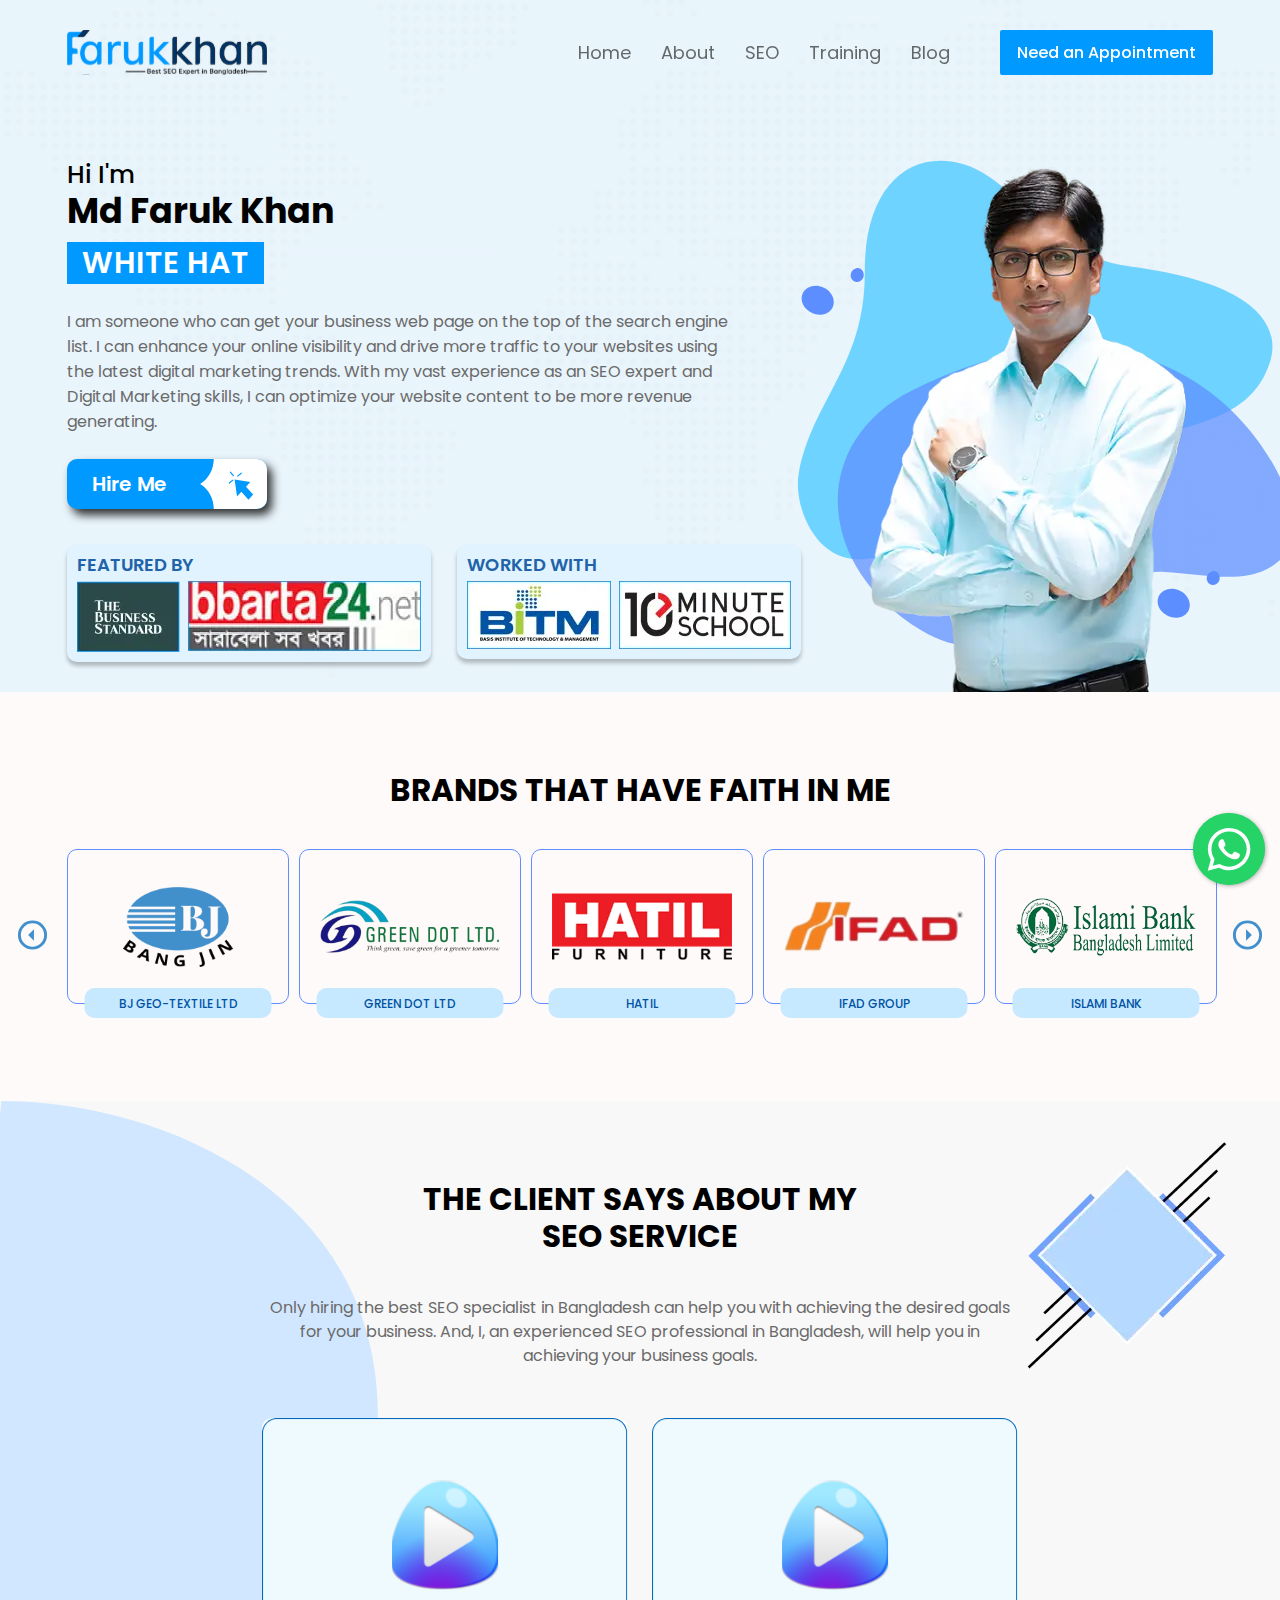
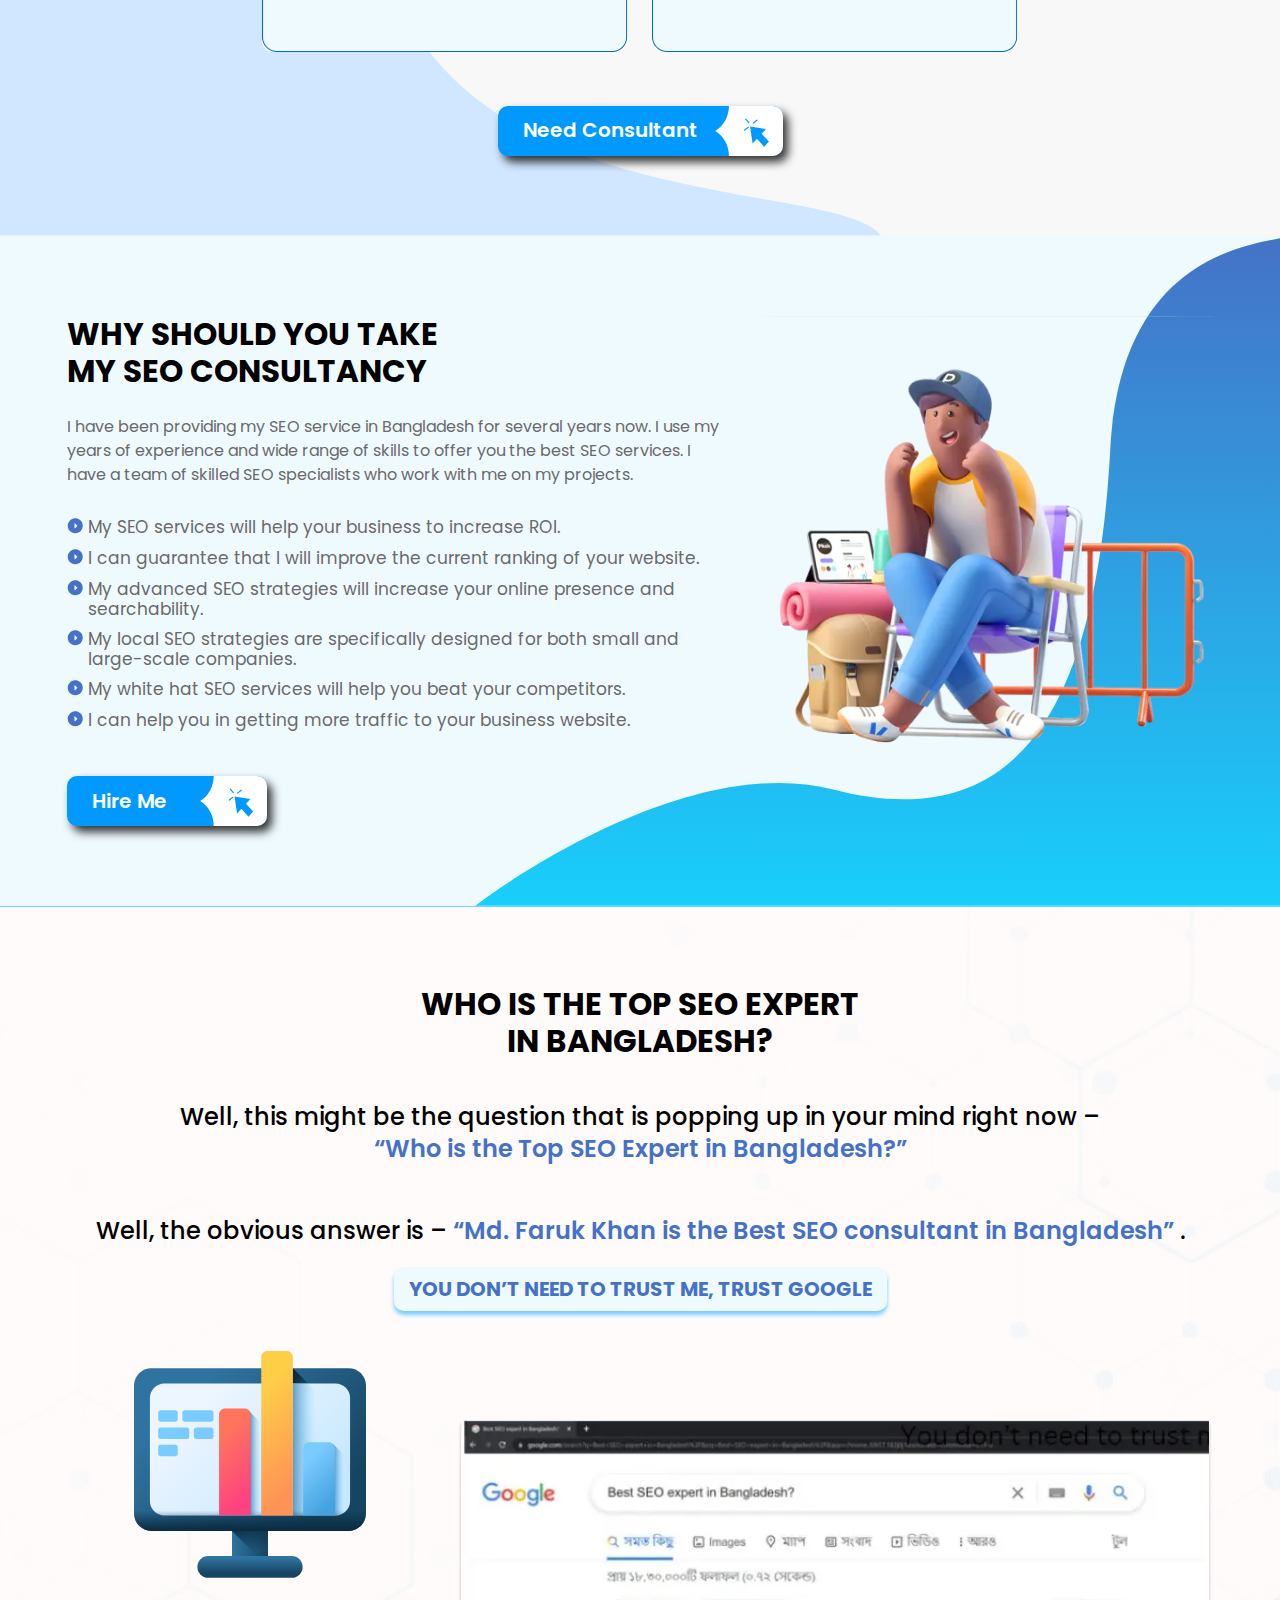
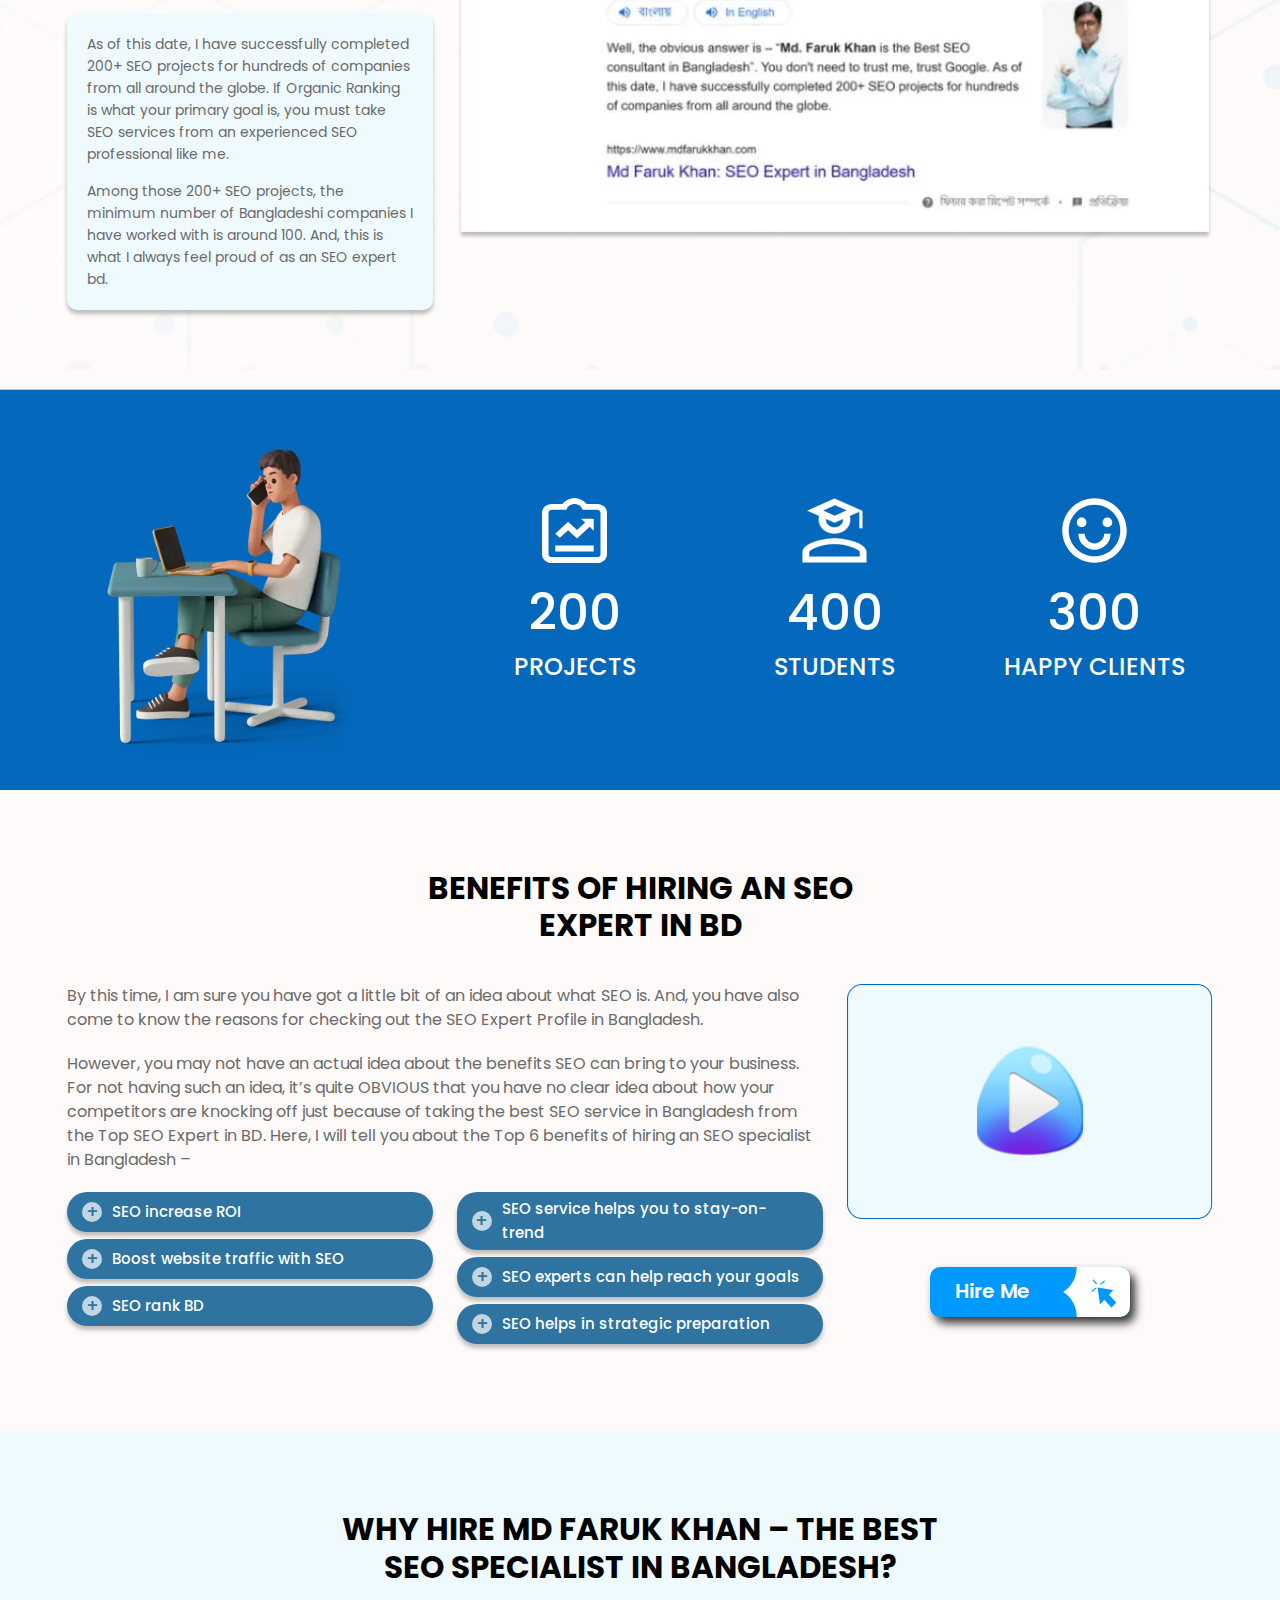
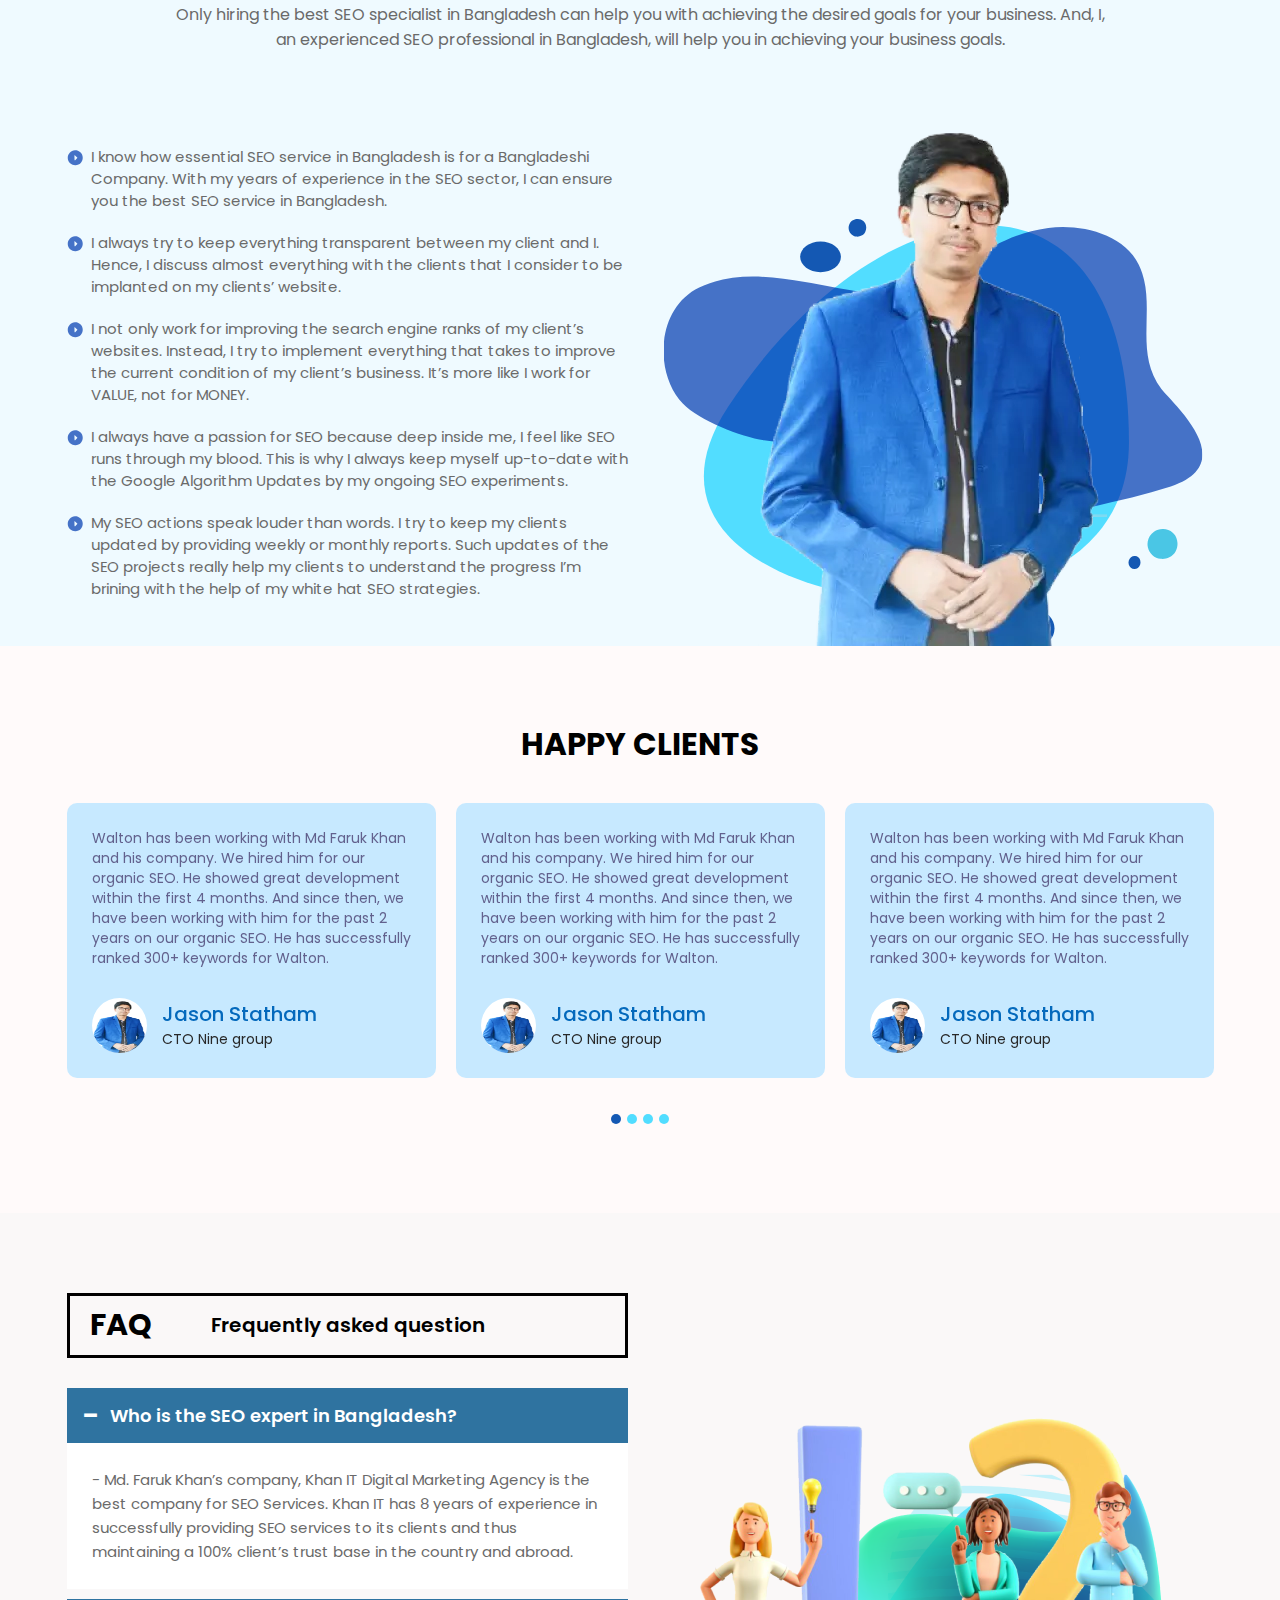
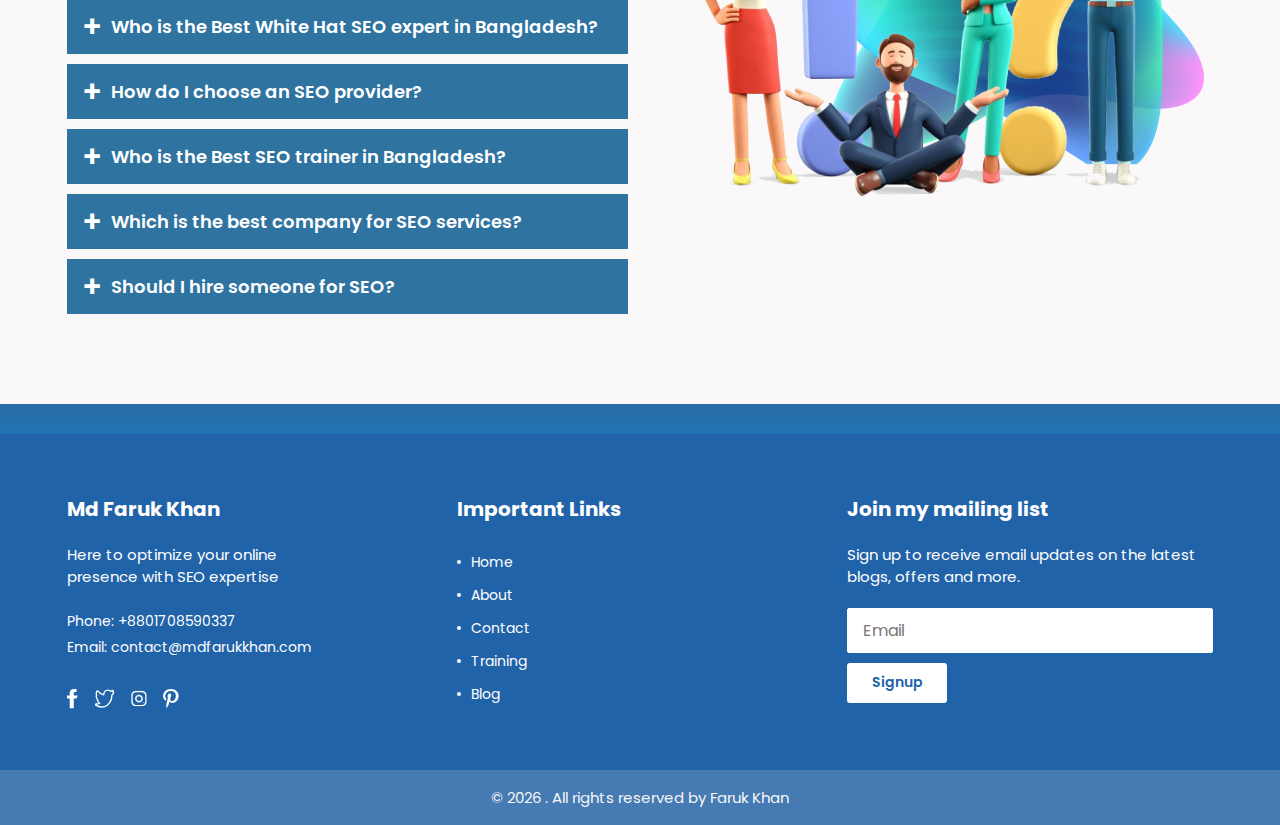
==== commit 0edac9ce: "add new design" ====
--- a/index.html
+++ b/index.html
@@ -8,6 +8,7 @@
     <link rel="icon" type="image/x-icon" href="assets/images/favicon.ico" />
     <link rel="stylesheet" href="assets/css/bootstrap.min.css" />
     <link rel="stylesheet" href="assets/css/slick.css" />
+    <link rel="stylesheet" href="assets/css/floating-wpp.min.css" />
     <link rel="stylesheet" href="assets/css/magnific-popup.css" />
     <link rel="stylesheet" href="assets/css/style.css" />
   </head>
@@ -16,7 +17,7 @@
     <header class="header-area">
       <div class="container">
         <div class="row align-items-center">
-          <div class="col-lg-3 col-6">
+          <div class="col-lg-3 col-5">
             <a href="index.html" class="logo">
               <img src="assets/images/logo.svg" alt="logo" />
             </a>
@@ -38,19 +39,32 @@
               <li>
                 <a href="blog.html">Blog</a>
               </li>
-              <li>
-                <a class="appointment-btn" href="#appointment"
-                  >Need an Appointment</a
+              <li class="d-none d-lg-block">
+                <a
+                  class="appointment-btn"
+                  data-bs-toggle="modal"
+                  href="#contactForm"
+                >
+                  Need an Appointment</a
                 >
               </li>
             </ul>
           </div>
-          <div class="col-6 d-block d-lg-none text-right">
-            <ul class="menu-trigger">
-              <li></li>
-              <li></li>
-              <li></li>
-            </ul>
+          <div class="col-7 d-block d-lg-none text-right">
+            <div class="apoinment">
+              <a
+                class="appointment-btn"
+                data-bs-toggle="modal"
+                href="#contactForm"
+              >
+                Appointment
+              </a>
+              <ul class="menu-trigger">
+                <li></li>
+                <li></li>
+                <li></li>
+              </ul>
+            </div>
           </div>
         </div>
       </div>
@@ -75,13 +89,13 @@
                 Digital Marketing skills, I can optimize your website content to
                 be more revenue generating.
               </p>
-              <a href="#" class="btn-style">
+              <a data-bs-toggle="modal" href="#contactForm" class="btn-style">
                 <span>Hire Me</span>
                 <img src="assets/images/icons/btn.svg" alt="Hire Me" />
               </a>
             </div>
             <div class="row">
-              <div class="col-xl-6 col-12">
+              <div class="col-md-6 col-12">
                 <div class="featured-wrap">
                   <h3 class="title">Featured By</h3>
                   <ul class="featured-items">
@@ -98,7 +112,7 @@
                   </ul>
                 </div>
               </div>
-              <div class="col-xl-6 col-12">
+              <div class="col-md-6 col-12">
                 <div class="featured-wrap">
                   <h3 class="title">Worked with</h3>
                   <ul class="featured-items">
@@ -282,7 +296,7 @@
               achieving your business goals.
             </p>
             <div class="row">
-              <div class="col-lg-6 col-12">
+              <div class="col-md-6 col-12">
                 <a
                   class="service-wrap popup-video"
                   href="https://www.youtube.com/watch?v=MVCMaNNCOtI"
@@ -299,7 +313,7 @@
                   />
                 </a>
               </div>
-              <div class="col-lg-6 col-12">
+              <div class="col-md-6 col-12">
                 <a
                   class="service-wrap popup-video"
                   href="https://www.youtube.com/watch?v=rUYHynBJLSw"
@@ -371,7 +385,7 @@
                   website.
                 </li>
               </ul>
-              <a href="#" class="btn-style">
+              <a data-bs-toggle="modal" href="#contactForm" class="btn-style">
                 <span>Hire Me</span>
                 <img src="assets/images/icons/btn.svg" alt="Hire Me" />
               </a>
@@ -447,7 +461,7 @@
           </div>
           <div class="col-lg-8 col-12">
             <div class="row">
-              <div class="col-lg-4 col-md-6 col-12">
+              <div class="col-4">
                 <div class="client-wrap">
                   <img
                     src="assets/images/icons/project.svg"
@@ -458,7 +472,7 @@
                   <h4 class="subtitle">Projects</h4>
                 </div>
               </div>
-              <div class="col-lg-4 col-md-6 col-12">
+              <div class="col-4">
                 <div class="client-wrap">
                   <img
                     src="assets/images/icons/students.svg"
@@ -469,7 +483,7 @@
                   <h4 class="subtitle">Students</h4>
                 </div>
               </div>
-              <div class="col-lg-4 col-md-6 col-12">
+              <div class="col-4">
                 <div class="client-wrap">
                   <img
                     src="assets/images/icons/client.svg"
@@ -511,7 +525,7 @@
             </div>
             <div class="accordion">
               <div class="row">
-                <div class="col-md-6 col-12">
+                <div class="col-lg-6 col-12">
                   <div class="hiring-wrap">
                     <span
                       class="collapsed"
@@ -588,7 +602,7 @@
                     </div>
                   </div>
                 </div>
-                <div class="col-md-6 col-12">
+                <div class="col-lg-6 col-12">
                   <div class="hiring-wrap">
                     <span
                       class="collapsed"
@@ -690,7 +704,7 @@
               <img class="play" src="assets/images/icons/play.svg" alt="play" />
             </a>
             <div class="text-center mt-5">
-              <a href="#" class="btn-style">
+              <a data-bs-toggle="modal" href="#contactForm" class="btn-style">
                 <span>Hire Me</span>
                 <img src="assets/images/icons/btn.svg" alt="Hire Me" />
               </a>
@@ -1215,13 +1229,143 @@
         </div>
       </div>
     </footer>
+
+    <div
+      class="modal fade contact-modal"
+      id="contactForm"
+      tabindex="-1"
+      aria-hidden="true"
+    >
+      <div class="modal-dialog modal-dialog-centered">
+        <div class="modal-content">
+          <h2 class="modal-title">
+            <span class="title">
+              <img src="assets/images/icons/contact.svg" alt="contact" />
+              Contact With Me
+            </span>
+            <span class="modal-close">
+              <img
+                data-bs-dismiss="modal"
+                src="assets/images/close.svg"
+                alt="close"
+              />
+            </span>
+          </h2>
+          <div class="modal-body">
+            <div class="row">
+              <div class="col-md-6 col-12 col-xl-5">
+                <div class="contact-img">
+                  <img src="assets/images/contact.webp" alt="contact" />
+                </div>
+              </div>
+              <div class="col-md-6 col-xl-7 col-12">
+                <form id="contact_form">
+                  <div class="row">
+                    <div class="col-md-6 col-12">
+                      <div class="input-style">
+                        <label for="name">YOUR NAME</label>
+                        <input
+                          type="text"
+                          placeholder="Name"
+                          id="name"
+                          name="name"
+                        />
+                      </div>
+                    </div>
+                    <div class="col-md-6 col-12">
+                      <div class="input-style">
+                        <label for="email">YOUR Email</label>
+                        <input
+                          type="email"
+                          placeholder="Email"
+                          id="email"
+                          name="email"
+                        />
+                      </div>
+                    </div>
+                    <div class="col-md-6 col-12">
+                      <div class="input-style">
+                        <label for="phone">Phone</label>
+                        <input
+                          type="tel"
+                          placeholder="Phone"
+                          id="phone"
+                          name="phone"
+                        />
+                      </div>
+                    </div>
+                    <div class="col-md-6 col-12">
+                      <div class="input-style">
+                        <label for="website">Website</label>
+                        <input
+                          type="url"
+                          placeholder="Url"
+                          id="website"
+                          name="website"
+                        />
+                      </div>
+                    </div>
+                  </div>
+                  <div class="input-style">
+                    <label for="message">Message</label>
+                    <textarea
+                      name="message"
+                      id="message"
+                      cols="30"
+                      rows="10"
+                      placeholder="Message"
+                    ></textarea>
+                  </div>
+                  <button class="submit-btn">
+                    Send message
+                    <svg
+                      width="22"
+                      height="22"
+                      viewBox="0 0 22 22"
+                      fill="none"
+                      xmlns="http://www.w3.org/2000/svg"
+                    >
+                      <path
+                        d="M4.79688 11.0786H16.9966"
+                        stroke="white"
+                        stroke-width="1.74281"
+                        stroke-linecap="round"
+                        stroke-linejoin="round"
+                      />
+                      <path
+                        d="M10.897 4.97852L16.9968 11.0784L10.897 17.1782"
+                        stroke="white"
+                        stroke-width="1.74281"
+                        stroke-linecap="round"
+                        stroke-linejoin="round"
+                      />
+                    </svg>
+                  </button>
+                </form>
+              </div>
+            </div>
+          </div>
+        </div>
+      </div>
+    </div>
+    <div id="myWhatsapp"></div>
+
     <script src="assets/js/jquery.min.js"></script>
     <script src="assets/js/bootstrap.bundle.min.js"></script>
     <script src="assets/js/slick.min.js"></script>
     <script src="assets/js/typed.min.js"></script>
+    <script src="assets/js/floating-wpp.min.js"></script>
+    <script src="assets/js/jquery.validate.min.js"></script>
     <script src="assets/js/magnific-popup.min.js"></script>
     <script src="assets/js/script.js"></script>
     <script>
+      $("#myWhatsapp").floatingWhatsApp({
+        phone: "+8801924529876",
+        popupMessage: "Hello, how can we help you?",
+        showPopup: true,
+        position: "right",
+        zIndex: 15,
+      });
       $(function () {
         $(".hero-wrap .title").typed({
           strings: [
@@ -1316,6 +1460,34 @@
 
         fixedContentPos: false,
       });
+
+      $("#contact_form").validate({
+        errorElement: "span",
+        errorClass: "error-message",
+        rules: {
+          phone: "required",
+          name: "required",
+          message: "required",
+          website: {
+            required: true,
+            url: true,
+          },
+          email: {
+            required: true,
+            email: true,
+          },
+        },
+        messages: {
+          phone: "Phone can not be empty",
+          email: "Email can not be empty",
+          name: "Full Name can not be empty",
+          message: "Message can not be empty",
+          website: {
+            required: "Url can not be empty",
+            url: "Url must be valid url",
+          },
+        },
+      });
     </script>
   </body>
 </html>
--- a/assets/css/floating-wpp.min.css
+++ b/assets/css/floating-wpp.min.css
@@ -0,0 +1 @@
+.floating-wpp{position:fixed;bottom:15px;left:15px;font-size:14px;transition:bottom .2s}.floating-wpp .floating-wpp-button{position:relative;border-radius:50%;box-shadow:1px 1px 4px rgba(60,60,60,.4);transition:box-shadow .2s;cursor:pointer;overflow:hidden}.floating-wpp .floating-wpp-button img,.floating-wpp .floating-wpp-button svg{position:absolute;width:100%;height:auto;object-fit:cover;top:50%;left:50%;transform:translate3d(-50%,-50%,0);border-radius:50%}.floating-wpp:hover{bottom:17px}.floating-wpp:hover .floating-wpp-button{box-shadow:1px 2px 8px rgba(60,60,60,.4)}.floating-wpp .floating-wpp-popup{border-radius:6px;background-color:#E5DDD5;position:absolute;overflow:hidden;padding:0;box-shadow:1px 2px 8px rgba(60,60,60,.25);width:0;height:0;bottom:0;opacity:0;transition:bottom .1s ease-out,opacity .2s ease-out;transform-origin:bottom}.floating-wpp .floating-wpp-popup.active{padding:0 12px 12px;width:260px;height:auto;bottom:82px;opacity:1}.floating-wpp .floating-wpp-popup .floating-wpp-message{background-color:#fff;padding:8px;border-radius:0 5px 5px;box-shadow:1px 1px 1px rgba(0,0,0,.15);opacity:0;transition:opacity .2s}.floating-wpp .floating-wpp-popup.active .floating-wpp-message{opacity:1;transition-delay:.2s}.floating-wpp .floating-wpp-popup .floating-wpp-head{text-align:right;color:#fff;margin:0 -15px 10px;padding:6px 12px;display:flex;justify-content:space-between;cursor:pointer}.floating-wpp .floating-wpp-input-message{background-color:#fff;margin:10px -15px -15px;padding:0 15px;display:flex;align-items:center}.floating-wpp .floating-wpp-input-message textarea{border:1px solid #ccc;border-radius:4px;box-shadow:none;padding:8px;margin:10px 0;width:100%;max-width:100%;font-family:inherit;font-size:inherit;resize:none}.floating-wpp .floating-wpp-btn-send{margin-left:12px;font-size:0;cursor:pointer}
--- a/assets/css/style.css
+++ b/assets/css/style.css
@@ -1 +1 @@
-@import"https://fonts.googleapis.com/css2?family=Poppins:wght@200;300;400;500;600;700;800;900&display=swap";body{font-size:16px;line-height:25px;color:#6a6a6a;font-family:"Poppins",sans-serif;background:snow}body h1,body h2,body h3,body h4,body h5,body h6{color:#000;margin-top:0;margin-bottom:10px;font-family:"Poppins",sans-serif}body p{margin-bottom:0}@media(min-width: 1280px){body .container{max-width:1170px}}body a,body button{transition:all .4s ease-in-out 0s;color:#000;text-decoration:none;font-family:"Poppins",sans-serif}body a:hover,body button:hover{color:#09f}body ul{list-style:none;margin:0;padding:0}body img{max-width:100%}.header-area{position:fixed;left:0;top:0;width:100%;z-index:11;padding:30px 0px;transition:all .3s ease-in-out 0s}.header-area.sticky{background:#fff;box-shadow:0px 2px 15px rgba(0,0,0,.2);padding:20px 0px}.mainmenu li{margin-right:30px}.mainmenu li a{display:inline-block;font-size:18px;color:rgba(0,0,0,.58)}.mainmenu li a.appointment-btn{min-height:45px;display:inline-flex;align-items:center;justify-content:center;padding:5px 15px;background:#09f;color:#fff;font-weight:500;border-radius:2px;border:2px solid #09f;font-size:16px;margin-left:20px}.mainmenu li a.appointment-btn:hover{color:#09f;background:rgba(0,0,0,0)}.mainmenu li:last-child{margin-right:0}.hero-area{padding-top:160px;overflow:hidden;background:linear-gradient(0deg, rgba(193, 235, 254, 0.2), rgba(193, 235, 254, 0.2)),url("../images/hero.png") no-repeat center center/cover}.hero-wrap .subtitle{font-weight:700;font-size:35px}.hero-wrap .subtitle span{display:block;font-size:25px;font-weight:500}.hero-wrap .title-wrap{min-height:42px;overflow:hidden;background:#09f;display:inline-flex;align-items:center;text-transform:uppercase;margin-bottom:25px}.hero-wrap .title{padding:5px 15px;letter-spacing:.03em;font-weight:600;font-size:30px;color:#fff;line-height:30px;margin:0}.hero-wrap p{font-size:16px;line-height:25px;max-width:90%;margin-bottom:25px}.btn-style{display:inline-flex;align-items:center;justify-content:space-between;background:#09f;border-radius:10px;min-height:50px;min-width:200px;box-shadow:5px 6px 10px rgba(0,0,0,.8);position:relative;padding:10px 85px 10px 25px;overflow:hidden;font-size:20px;color:#fff;font-weight:600}.btn-style:hover{color:#fff}.btn-style img{position:absolute;right:-2px;top:-1px;height:51px;-o-object-fit:cover;object-fit:cover}.featured-wrap{background:#e0f3ff;box-shadow:0px 4px 4px rgba(0,0,0,.25);border-radius:10px;padding:10px;display:inline-block;margin-top:35px}.featured-wrap .title{text-transform:uppercase;font-weight:600;font-size:18px;color:#2163a9;margin-bottom:5px}.featured-items{display:flex;align-items:center}.featured-items li{margin-right:8px}.featured-items li:last-child{margin-right:0}.hero-img{position:relative;z-index:1}.hero-img .hero-shape{position:absolute;max-width:unset;z-index:-1}.hero-img .hero-shape.shape1{left:-50px;top:-20px;-webkit-animation:topBottom 3s infinite alternate;animation:topBottom 3s infinite alternate}@media(max-width: 1400px){.hero-img .hero-shape.shape1{height:400px;top:0}}.hero-img .hero-shape.shape2{bottom:45px;left:-10px;-webkit-animation:leftRight 2s infinite alternate;animation:leftRight 2s infinite alternate}@media(max-width: 1400px){.hero-img .hero-shape.shape2{height:300px}}.hero-img .hero-shape.shape3{left:-50px;top:20%}.hero-img .hero-shape.shape4{right:-10px;bottom:13%}@-webkit-keyframes topBottom{0%{transform:translateY(0)}100%{transform:translateY(-5px)}}@keyframes topBottom{0%{transform:translateY(0)}100%{transform:translateY(-15px)}}@-webkit-keyframes leftRight{0%{transform:translateX(0)}100%{transform:translateX(-15px)}}@keyframes leftRight{0%{transform:translateX(0)}100%{transform:translateX(-15px)}}.brands-area{padding:80px 0px}.section-title{text-align:center;text-transform:uppercase;font-weight:700;font-size:31px;margin-bottom:40px}.brand-wrap a{display:flex;align-items:center;border:1px solid #5d8eff;border-radius:10px;min-height:155px;justify-content:center;padding:20px;flex-direction:column;position:relative}.brand-wrap a .name{position:absolute;left:50%;bottom:-15px;background:#c7e9ff;border-radius:10px;font-size:12px;display:flex;align-items:center;min-height:30px;max-width:85%;min-width:85%;transform:translateX(-50%);color:#0053a4;text-transform:uppercase;justify-content:center;font-weight:500}.brand-wrap a img{height:80px;-o-object-fit:contain;object-fit:contain}.brand-active .arrow{position:absolute;top:50%;transform:translateY(-50%);cursor:pointer}.brand-active .arrow.next-arrow{right:-50px}.brand-active .arrow.prev-arrow{left:-50px}.brand-active .slick-list{margin:0px -5px}.brand-active .slick-list .brand-wrap{padding:0px 5px 17px}.service-area{background:#f8f8f8;padding:80px 0px;position:relative;overflow:hidden;z-index:1}.service-area .service-shape{position:absolute;left:0;top:0;height:100%;z-index:-1}.service-area .service-shape2{position:absolute;z-index:-1;right:0;top:0}.service-area p{text-align:center;font-size:16px;line-height:24px;margin-bottom:50px}.service-wrap{position:relative;margin-bottom:30px;display:block}.service-wrap .thumbnil{border-radius:10px;width:100%}.service-wrap .play{position:absolute;left:50%;top:50%;transform:translate(-50%, -50%)}.consultancy-area{padding:80px 0px;position:relative;z-index:1;overflow:hidden;background:#effaff}.consultancy-area .consultancy-shape{position:absolute;right:0;top:0;height:100%;z-index:-1}.consultancy-wrap .title{font-weight:700;font-size:31px;text-transform:uppercase;margin-bottom:25px}.consultancy-wrap .content{margin-bottom:30px;font-size:16px;line-height:24px}.consultancy-wrap .consultancy-item{margin-bottom:45px}.consultancy-wrap .consultancy-item li{margin-bottom:10px;font-size:17px;line-height:20px;display:flex}.consultancy-wrap .consultancy-item li::before{content:url("../images/icons/icon.svg");margin-right:5px;margin-top:1px}.consultancy-wrap .consultancy-item li:last-child{margin-bottom:0}.top-seo-area{padding:80px 0px;background:url("../images/shape/seo.png") no-repeat center center/cover}.top-seo-area .seo-title{font-size:24px;line-height:32px;margin-bottom:50px}.top-seo-area .seo-title span{display:block;color:#4572c7;font-weight:600}.top-seo-area .subtitle{font-size:24px;line-height:32px;margin-bottom:20px}.top-seo-area .subtitle span{color:#4572c7;font-weight:600}.top-seo-area .title{display:inline-flex;align-items:center;background:#effaff;box-shadow:0px 4px 4px #7acbff;border-radius:10px;justify-content:center;padding:10px 15px;text-transform:uppercase;color:#4572c7;font-weight:700;font-size:20px;margin-bottom:40px}.seo-wrap{text-align:center}.seo-wrap .seo-content{background:#effaff;box-shadow:0px 4px 4px rgba(0,0,0,.25);border-radius:10px;padding:20px;text-align:left;margin-top:35px}.seo-wrap .seo-content p{font-size:14px;line-height:22px;margin-bottom:15px}.seo-wrap .seo-content p:last-child{margin-bottom:0}.seo-img img{width:100%}.client-area{background:#0469bc;padding:20px 0px}.client-wrap{text-align:center}.client-wrap img{height:65px}.client-wrap .title{font-size:50px;margin:20px 0px 10px;color:#fff}.client-wrap .subtitle{text-transform:uppercase;margin-bottom:0;font-size:24px;color:#fff}.hiring-area{padding:80px 0px}.hiring-info p{margin-bottom:20px;font-size:16px;line-height:24px}.hiring-wrap{margin-bottom:7px;background:#effaff;box-shadow:0px 4px 4px rgba(0,0,0,.25);border-radius:20px}.hiring-wrap div{padding:20px}.hiring-wrap div p{font-size:14px;line-height:18px;margin-bottom:15px}.hiring-wrap div p:last-child{margin-bottom:0}.hiring-wrap span{background:#2f73a0;border-radius:20px;min-height:40px;display:flex;align-items:center;font-weight:500;font-size:15px;line-height:24px;color:#fff;padding:5px 15px;cursor:pointer}.hiring-wrap span::before{content:"+";height:20px;width:20px;background:rgba(255,255,255,.7);border-radius:50%;display:flex;align-items:center;justify-content:center;color:#2f73a0;font-size:18px;margin-right:10px}.hiring-wrap span[aria-expanded=true]::before{content:"-"}.specialist-area{padding-top:80px;background:#effaff;overflow:hidden}.specialist-info li{margin-bottom:20px;font-size:15px;line-height:22px;display:flex}.specialist-info li::before{content:url("../images/icons/icon.svg");margin-right:8px;margin-top:4px}.specialist-info li:last-child{margin-bottom:0}.specialist-img{position:relative;z-index:1}.specialist-img .specialist-shape{max-width:unset;position:absolute;left:50%;transform:translateX(-50%);bottom:0;z-index:-1}.testmonial-area{padding:80px 0px}.testmonial-wrap{background:#c7e9ff;border-radius:10px;padding:25px}.testmonial-wrap .content{font-size:14px;line-height:20px;font-weight:400;color:#62618d;margin-bottom:30px}.testmonial-wrap .test-info{display:flex;align-items:center}.testmonial-wrap .test-info .test-img{display:block;height:55px;width:55px;background:#fff;border-radius:50%}.testmonial-wrap .test-info .test-content{padding-left:15px}.testmonial-wrap .test-info .test-content .name{font-size:20px;color:#0469bc;font-weight:500;margin-bottom:3px;line-height:24px}.testmonial-wrap .test-info .test-content span{font-size:14px;line-height:20px;color:#282828;display:block}.testmonial-active .slick-list{margin:0px -10px}.testmonial-active .slick-list .testmonial{padding:0px 10px}.testmonial-active .slick-dots{display:flex;align-items:center;justify-content:center;margin-top:30px}.testmonial-active .slick-dots li{margin:0px 3px}.testmonial-active .slick-dots li button{font-size:0px;border:none;background:#52ddff;height:10px;width:10px;border-radius:50%;padding:0}.testmonial-active .slick-dots li.slick-active button{background:#1458b3}.faq-area{background:#faf8f8;padding:80px 0px}.faq-title{border:3px solid #000;min-height:65px;display:flex;align-items:center;justify-content:center;font-weight:600;font-size:20px;position:relative;padding:10px 20px;margin-bottom:30px}.faq-title span{position:absolute;left:20px;font-size:30px;font-weight:700;text-transform:uppercase}.faq-img{text-align:right;margin-top:30px}.faq-wrap{margin-bottom:10px;background:#fff}.faq-wrap div{padding:25px}.faq-wrap div p{font-size:15px;line-height:24px;margin-bottom:0}.faq-wrap span{background:#2f73a0;min-height:55px;display:flex;align-items:center;font-size:18px;color:#fff;font-weight:600;padding:10px 15px;cursor:pointer}.faq-wrap span::before{content:"+";font-size:30px;font-weight:600;margin-right:10px;transition:all .4s ease-in-out 0s}.faq-wrap span[aria-expanded=true]::before{content:"-"}.footer-top-area{background:#2163a9;padding:90px 0px 60px;position:relative}.footer-top-area::before{position:absolute;left:0;top:0;width:100%;height:30px;background:linear-gradient(180deg, rgba(47, 115, 160, 0.58) 0%, rgba(26, 210, 255, 0.1624) 100%);content:""}.footer-title{font-weight:700;font-size:20px;line-height:30px;color:#fff;margin-bottom:20px}.footer-text{font-size:15px;line-height:22px;color:#fff;margin-bottom:20px}.contact-info li{line-height:25px}.contact-info li a{color:#fff;font-size:14px;font-weight:400}.social-media-btns{display:flex;align-items:center;margin-top:25px}.social-media-btns li{margin-right:16px}.social-media-btns li:last-child{margin-right:0}.social-media-btns li a{display:block}.footer-menu li{line-height:30px}.footer-menu li a{color:#fff;font-size:14px;display:inline-flex;align-items:center}.footer-menu li a::before{content:"";height:4px;width:4px;background:#fff;border-radius:50%;margin-right:10px;transition:all .4s ease-in-out 0s}.footer-menu li a:hover{opacity:.8}.footer-bottom-area{text-align:center;padding:15px 0px;font-size:15px;font-weight:400;color:#fff;background:#2163a9;position:relative}.footer-bottom-area::before{position:absolute;left:0;top:0;width:100%;height:100%;background:rgba(217,217,217,.2);content:""}.footer-form input{width:100%;height:45px;padding:5px 15px;border:1px solid #fff;background:#fff;border-radius:2px;margin-bottom:10px}.footer-form input:focus{outline:none}.footer-form button{min-height:40px;display:inline-flex;align-items:center;justify-content:center;min-width:100px;color:#09f;background:#fff;border-radius:3px;border:none;color:#2163a9;font-size:14px;font-weight:600;text-transform:capitalize;padding:4px 15px}+@import"https://fonts.googleapis.com/css2?family=Poppins:wght@200;300;400;500;600;700;800;900&display=swap";body{font-size:16px;line-height:25px;color:#6a6a6a;font-family:"Poppins",sans-serif;background:snow}body h1,body h2,body h3,body h4,body h5,body h6{color:#000;margin-top:0;margin-bottom:10px;font-family:"Poppins",sans-serif}body p{margin-bottom:0}@media(min-width: 1280px){body .container{max-width:1170px}}body a,body button{transition:all .4s ease-in-out 0s;color:#000;text-decoration:none;font-family:"Poppins",sans-serif}body a:hover,body button:hover{color:#09f}body ul{list-style:none;margin:0;padding:0}body img{max-width:100%}.header-area{position:fixed;left:0;top:0;width:100%;z-index:11;padding:30px 0px;transition:all .3s ease-in-out 0s}@media(max-width: 767px){.header-area{padding:20px 0px}}.header-area.sticky{background:#fff;box-shadow:0px 2px 15px rgba(0,0,0,.2);padding:20px 0px}@media(max-width: 767px){.header-area.sticky{padding:15px 0px}}.mainmenu li{margin-right:30px}.mainmenu li a:not(.appointment-btn){display:inline-block;font-size:18px;color:rgba(0,0,0,.58)}.mainmenu li:last-child{margin-right:0}.appointment-btn{min-height:45px;display:inline-flex;align-items:center;justify-content:center;padding:5px 15px;background:#09f;color:#fff;font-weight:500;border-radius:2px;border:2px solid #09f;font-size:16px;margin-left:20px}@media(max-width: 991px){.appointment-btn{margin-left:0}}@media(max-width: 767px){.appointment-btn{font-size:12px;min-height:30px;line-height:18px;padding:5px 10px}}.appointment-btn:hover{color:#09f;background:rgba(0,0,0,0)}.hero-area{padding-top:160px;overflow:hidden;background:linear-gradient(0deg, rgba(193, 235, 254, 0.2), rgba(193, 235, 254, 0.2)),url("../images/hero.png") no-repeat center center/cover}.hero-wrap .subtitle{font-weight:700;font-size:35px}@media(max-width: 1200px){.hero-wrap .subtitle{font-size:30px}}.hero-wrap .subtitle span{display:block;font-size:25px;font-weight:500}@media(max-width: 1200px){.hero-wrap .subtitle span{font-size:20px}}.hero-wrap .title-wrap{min-height:42px;overflow:hidden;background:#09f;display:inline-flex;align-items:center;text-transform:uppercase;margin-bottom:25px}@media(max-width: 1200px){.hero-wrap .title-wrap{margin-bottom:20px;min-height:35px}}.hero-wrap .title{padding:5px 15px;letter-spacing:.03em;font-weight:600;font-size:30px;color:#fff;line-height:30px;margin:0}@media(max-width: 1200px){.hero-wrap .title{font-size:24px}}@media(max-width: 767px){.hero-wrap .title{font-size:16px;padding:5px 10px;line-height:24px}}.hero-wrap p{font-size:16px;line-height:25px;max-width:90%;margin-bottom:25px}@media(max-width: 1200px){.hero-wrap p{font-size:14px;line-height:23px;margin-bottom:20px}}.btn-style{display:inline-flex;align-items:center;justify-content:space-between;background:#09f;border-radius:10px;min-height:50px;min-width:200px;box-shadow:5px 6px 10px rgba(0,0,0,.8);position:relative;padding:10px 85px 10px 25px;overflow:hidden;font-size:20px;color:#fff;font-weight:600}.btn-style:hover{color:#fff}.btn-style img{position:absolute;right:-2px;top:-1px;height:51px;-o-object-fit:cover;object-fit:cover}.featured-wrap{background:#e0f3ff;box-shadow:0px 4px 4px rgba(0,0,0,.25);border-radius:10px;padding:10px;display:inline-block;margin-top:35px}@media(max-width: 1200px){.featured-wrap{margin-top:30px}}.featured-wrap .title{text-transform:uppercase;font-weight:600;font-size:18px;color:#2163a9;margin-bottom:5px}.featured-items{display:flex;align-items:center}.featured-items li{margin-right:8px}.featured-items li:last-child{margin-right:0}.hero-img{position:relative;z-index:1;text-align:right}@media(max-width: 991px){.hero-img{text-align:center}}.hero-img .hero-shape{position:absolute;max-width:unset;z-index:-1}@media(max-width: 767px){.hero-img .hero-shape{display:none}}.hero-img .hero-shape.shape1{left:-50px;top:-20px;-webkit-animation:topBottom 3s infinite alternate;animation:topBottom 3s infinite alternate}@media(max-width: 1400px){.hero-img .hero-shape.shape1{height:400px;top:0}}@media(max-width: 991px){.hero-img .hero-shape.shape1{left:60px}}.hero-img .hero-shape.shape2{bottom:45px;left:-10px;-webkit-animation:leftRight 2s infinite alternate;animation:leftRight 2s infinite alternate}@media(max-width: 1400px){.hero-img .hero-shape.shape2{height:300px}}@media(max-width: 1400px)and (max-width: 991px){.hero-img .hero-shape.shape2{left:40px}}.hero-img .hero-shape.shape3{left:-50px;top:20%}.hero-img .hero-shape.shape4{right:-10px;bottom:13%}@-webkit-keyframes topBottom{0%{transform:translateY(0)}100%{transform:translateY(-5px)}}@keyframes topBottom{0%{transform:translateY(0)}100%{transform:translateY(-15px)}}@-webkit-keyframes leftRight{0%{transform:translateX(0)}100%{transform:translateX(-15px)}}@keyframes leftRight{0%{transform:translateX(0)}100%{transform:translateX(-15px)}}.brands-area{padding:80px 0px}.section-title{text-align:center;text-transform:uppercase;font-weight:700;font-size:31px;margin-bottom:40px}@media(max-width: 991px){.section-title{margin-bottom:25px}}@media(max-width: 767px){.section-title{font-size:20px;line-height:26px}.section-title br{display:none}}.brand-wrap a{display:flex;align-items:center;border:1px solid #5d8eff;border-radius:10px;min-height:155px;justify-content:center;padding:20px;flex-direction:column;position:relative}@media(max-width: 767px){.brand-wrap a{min-height:105px}}.brand-wrap a .name{position:absolute;left:50%;bottom:-15px;background:#c7e9ff;border-radius:10px;font-size:12px;display:flex;align-items:center;min-height:30px;max-width:85%;min-width:85%;transform:translateX(-50%);color:#0053a4;text-transform:uppercase;justify-content:center;font-weight:500}.brand-wrap a img{height:80px;-o-object-fit:contain;object-fit:contain}.brand-active .arrow{position:absolute;top:50%;transform:translateY(-50%);cursor:pointer}.brand-active .arrow.next-arrow{right:-50px}@media(max-width: 1200px){.brand-active .arrow.next-arrow{right:-35px}}@media(max-width: 767px){.brand-active .arrow.next-arrow{right:-10px}}.brand-active .arrow.prev-arrow{left:-50px}@media(max-width: 1200px){.brand-active .arrow.prev-arrow{left:-35px}}@media(max-width: 767px){.brand-active .arrow.prev-arrow{left:-10px}}.brand-active .slick-list{margin:0px -5px}.brand-active .slick-list .brand-wrap{padding:0px 5px 17px}.service-area{background:#f8f8f8;padding:80px 0px;position:relative;overflow:hidden;z-index:1}.service-area .service-shape{position:absolute;left:0;top:0;height:100%;z-index:-1}.service-area .service-shape2{position:absolute;z-index:-1;right:0;top:0}@media(max-width: 991px){.service-area .service-shape2{display:none}}.service-area p{text-align:center;font-size:16px;line-height:24px;margin-bottom:50px}@media(max-width: 991px){.service-area p{margin-bottom:30px}}@media(max-width: 767px){.service-area p{font-size:14px;line-height:22px}}.service-wrap{position:relative;margin-bottom:30px;display:block}.service-wrap .thumbnil{border-radius:10px;width:100%}.service-wrap .play{position:absolute;left:50%;top:50%;transform:translate(-50%, -50%)}.consultancy-area{padding:80px 0px;position:relative;z-index:1;overflow:hidden;background:#effaff}.consultancy-area .consultancy-shape{position:absolute;right:0;top:0;height:100%;z-index:-1}@media(max-width: 991px){.consultancy-area .consultancy-shape{display:none}}.consultancy-wrap .title{font-weight:700;font-size:31px;text-transform:uppercase;margin-bottom:25px}@media(max-width: 767px){.consultancy-wrap .title{font-size:20px;line-height:26px}}.consultancy-wrap .content{margin-bottom:30px;font-size:16px;line-height:24px}@media(max-width: 767px){.consultancy-wrap .content{font-size:14px;line-height:22px}}.consultancy-wrap .consultancy-item{margin-bottom:45px}@media(max-width: 767px){.consultancy-wrap .consultancy-item{margin-bottom:30px}}.consultancy-wrap .consultancy-item li{margin-bottom:10px;font-size:17px;line-height:20px;display:flex}@media(max-width: 767px){.consultancy-wrap .consultancy-item li{font-size:15px}}.consultancy-wrap .consultancy-item li::before{content:url("../images/icons/icon.svg");margin-right:5px;margin-top:1px}.consultancy-wrap .consultancy-item li:last-child{margin-bottom:0}@media(max-width: 991px){.consultancy-img{display:none}}.top-seo-area{padding:80px 0px;background:url("../images/shape/seo.png") no-repeat center center/cover}.top-seo-area .seo-title{font-size:24px;line-height:32px;margin-bottom:50px}@media(max-width: 767px){.top-seo-area .seo-title{font-size:18px;line-height:24px;margin-bottom:25px}}.top-seo-area .seo-title span{display:block;color:#4572c7;font-weight:600}.top-seo-area .subtitle{font-size:24px;line-height:32px;margin-bottom:20px}@media(max-width: 767px){.top-seo-area .subtitle{font-size:18px;line-height:24px}}.top-seo-area .subtitle span{color:#4572c7;font-weight:600}.top-seo-area .title{display:inline-flex;align-items:center;background:#effaff;box-shadow:0px 4px 4px #7acbff;border-radius:10px;justify-content:center;padding:10px 15px;text-transform:uppercase;color:#4572c7;font-weight:700;font-size:20px;margin-bottom:40px}.seo-wrap{text-align:center}.seo-wrap .seo-content{background:#effaff;box-shadow:0px 4px 4px rgba(0,0,0,.25);border-radius:10px;padding:20px;text-align:left;margin-top:35px}@media(max-width: 991px){.seo-wrap .seo-content{margin-bottom:30px}}.seo-wrap .seo-content p{font-size:14px;line-height:22px;margin-bottom:15px}.seo-wrap .seo-content p:last-child{margin-bottom:0}.seo-img img{width:100%}.client-area{background:#0469bc;padding:20px 0px}@media(max-width: 991px){.client-area{padding:50px 0px}}@media(max-width: 991px){.client-area img:not(.icon){display:none}}.client-wrap{text-align:center}.client-wrap img{height:65px}@media(max-width: 767px){.client-wrap img{height:35px}}.client-wrap .title{font-size:50px;margin:20px 0px 10px;color:#fff}@media(max-width: 767px){.client-wrap .title{font-size:30px}}.client-wrap .subtitle{text-transform:uppercase;margin-bottom:0;font-size:24px;color:#fff}@media(max-width: 767px){.client-wrap .subtitle{font-size:16px}}.hiring-area{padding:80px 0px}@media(max-width: 991px){.hiring-area .accordion{margin-bottom:25px}}@media(max-width: 991px){.hiring-info{margin-bottom:30px}}.hiring-info p{margin-bottom:20px;font-size:16px;line-height:24px}.hiring-wrap{margin-bottom:7px;background:#effaff;box-shadow:0px 4px 4px rgba(0,0,0,.25);border-radius:20px}.hiring-wrap div{padding:20px}.hiring-wrap div p{font-size:14px;line-height:18px;margin-bottom:15px}.hiring-wrap div p:last-child{margin-bottom:0}.hiring-wrap span{background:#2f73a0;border-radius:20px;min-height:40px;display:flex;align-items:center;font-weight:500;font-size:15px;line-height:24px;color:#fff;padding:5px 15px;cursor:pointer}.hiring-wrap span::before{content:"+";height:20px;width:20px;background:rgba(255,255,255,.7);border-radius:50%;display:flex;align-items:center;justify-content:center;color:#2f73a0;font-size:18px;margin-right:10px}.hiring-wrap span[aria-expanded=true]::before{content:"-"}.specialist-area{padding-top:80px;background:#effaff;overflow:hidden}.specialist-info li{margin-bottom:20px;font-size:15px;line-height:22px;display:flex}.specialist-info li::before{content:url("../images/icons/icon.svg");margin-right:8px;margin-top:4px}.specialist-info li:last-child{margin-bottom:0}.specialist-img{position:relative;z-index:1}.specialist-img .specialist-shape{max-width:unset;position:absolute;left:50%;transform:translateX(-50%);bottom:0;z-index:-1}.testmonial-area{padding:80px 0px}.testmonial-wrap{background:#c7e9ff;border-radius:10px;padding:25px}.testmonial-wrap .content{font-size:14px;line-height:20px;font-weight:400;color:#62618d;margin-bottom:30px}.testmonial-wrap .test-info{display:flex;align-items:center}.testmonial-wrap .test-info .test-img{display:block;height:55px;width:55px;background:#fff;border-radius:50%}.testmonial-wrap .test-info .test-content{padding-left:15px}.testmonial-wrap .test-info .test-content .name{font-size:20px;color:#0469bc;font-weight:500;margin-bottom:3px;line-height:24px}.testmonial-wrap .test-info .test-content span{font-size:14px;line-height:20px;color:#282828;display:block}.testmonial-active .slick-list{margin:0px -10px}.testmonial-active .slick-list .testmonial{padding:0px 10px}.testmonial-active .slick-dots{display:flex;align-items:center;justify-content:center;margin-top:30px}.testmonial-active .slick-dots li{margin:0px 3px}.testmonial-active .slick-dots li button{font-size:0px;border:none;background:#52ddff;height:10px;width:10px;border-radius:50%;padding:0}.testmonial-active .slick-dots li.slick-active button{background:#1458b3}.faq-area{background:#faf8f8;padding:80px 0px}.faq-title{border:3px solid #000;min-height:65px;display:flex;align-items:center;justify-content:center;font-weight:600;font-size:20px;position:relative;padding:10px 20px;margin-bottom:30px}.faq-title span{position:absolute;left:20px;font-size:30px;font-weight:700;text-transform:uppercase}@media(max-width: 767px){.faq-title span{display:none}}.faq-img{text-align:right;margin-top:30px}.faq-wrap{margin-bottom:10px;background:#fff}.faq-wrap div{padding:25px}@media(max-width: 767px){.faq-wrap div{padding:15px}}.faq-wrap div p{font-size:15px;line-height:24px;margin-bottom:0}@media(max-width: 767px){.faq-wrap div p{font-size:14px;line-height:22px}}.faq-wrap span{background:#2f73a0;min-height:55px;display:flex;align-items:center;font-size:18px;color:#fff;font-weight:600;padding:10px 15px;cursor:pointer}@media(max-width: 767px){.faq-wrap span{font-size:16px;line-height:20px}}.faq-wrap span::before{content:"+";font-size:30px;font-weight:600;margin-right:10px;transition:all .4s ease-in-out 0s}.faq-wrap span[aria-expanded=true]::before{content:"-"}.footer-top-area{background:#2163a9;padding:90px 0px 60px;position:relative}.footer-top-area::before{position:absolute;left:0;top:0;width:100%;height:30px;background:linear-gradient(180deg, rgba(47, 115, 160, 0.58) 0%, rgba(26, 210, 255, 0.1624) 100%);content:""}.footer-title{font-weight:700;font-size:20px;line-height:30px;color:#fff;margin-bottom:20px}.footer-text{font-size:15px;line-height:22px;color:#fff;margin-bottom:20px}.contact-info li{line-height:25px}.contact-info li a{color:#fff;font-size:14px;font-weight:400}.social-media-btns{display:flex;align-items:center;margin-top:25px}@media(max-width: 991px){.social-media-btns{margin-bottom:30px}}.social-media-btns li{margin-right:16px}.social-media-btns li:last-child{margin-right:0}.social-media-btns li a{display:block}@media(max-width: 991px){.footer-menu{margin-bottom:30px}}.footer-menu li{line-height:30px}.footer-menu li a{color:#fff;font-size:14px;display:inline-flex;align-items:center}.footer-menu li a::before{content:"";height:4px;width:4px;background:#fff;border-radius:50%;margin-right:10px;transition:all .4s ease-in-out 0s}.footer-menu li a:hover{opacity:.8}.footer-bottom-area{text-align:center;padding:15px 0px;font-size:15px;font-weight:400;color:#fff;background:#2163a9;position:relative}.footer-bottom-area::before{position:absolute;left:0;top:0;width:100%;height:100%;background:rgba(217,217,217,.2);content:""}.footer-form input{width:100%;height:45px;padding:5px 15px;border:1px solid #fff;background:#fff;border-radius:2px;margin-bottom:10px}.footer-form input:focus{outline:none}.footer-form button{min-height:40px;display:inline-flex;align-items:center;justify-content:center;min-width:100px;color:#09f;background:#fff;border-radius:3px;border:none;color:#2163a9;font-size:14px;font-weight:600;text-transform:capitalize;padding:4px 15px}.contact-modal .modal-dialog{max-width:1050px}.contact-modal .modal-body{padding:30px}@media(max-width: 767px){.contact-modal .modal-body{padding:20px}}.contact-modal .modal-title{display:flex;align-items:center;justify-content:space-between;background:#f7fafd;min-height:50px;padding:20px;border-radius:10px 10px 0px 0px;margin-bottom:0}.contact-modal .modal-title .title{font-size:28px;font-weight:600;text-transform:uppercase}@media(max-width: 767px){.contact-modal .modal-title .title{font-size:18px}}.contact-modal .modal-title .title img{height:30px;margin-right:8px}.contact-modal .modal-title .modal-close{min-height:30px;min-width:30px;display:flex;align-items:center;justify-content:center;border:2.5px solid #09f;padding:6px;cursor:pointer}@media(max-width: 767px){.contact-img{margin-bottom:20px}}.input-style{margin-bottom:20px}.input-style label{display:block;text-transform:uppercase;margin-bottom:5px;color:#000;font-weight:500;font-size:14px;line-height:18px}.input-style input,.input-style textarea{height:50px;width:100%;background:#fdfefe;border:1.5px solid #dadada;box-shadow:0px 4px 4px rgba(0,153,255,.1);border-radius:5px;padding:4px 15px;color:#000;transition:all .4s ease-in-out 0s;font-size:14px}.input-style input.error-message,.input-style textarea.error-message{border-color:red}.input-style input:focus,.input-style textarea:focus{outline:none;border-color:#09f}.input-style textarea{height:130px;padding-top:5px}.input-style span.error-message{font-size:14px;color:red}.submit-btn{min-height:45px;min-width:120px;display:inline-flex;align-items:center;justify-content:center;font-size:14px;text-transform:uppercase;color:#fff;border:2px solid #09f;padding:10px 20px;background:#09f;font-weight:600;border-radius:5px}.submit-btn svg{margin-left:8px}.submit-btn path{transition:all .4s ease-in-out 0s}.submit-btn:hover{background:rgba(0,0,0,0);color:#09f}.submit-btn:hover path{stroke:#09f}@media(max-width: 991px){.apoinment{display:flex;align-items:center;justify-content:flex-end}.apoinment .menu-trigger{margin-left:25px;cursor:pointer}}@media(max-width: 991px)and (max-width: 767px){.apoinment .menu-trigger{margin-left:15px}}@media(max-width: 991px){.apoinment .menu-trigger li{height:2px;width:25px;background:#000;margin-bottom:4px}.apoinment .menu-trigger li:last-child{margin-bottom:0}}@media(max-width: 991px){.responsive-menu{position:absolute;left:0;top:100%;width:100%;padding:20px;background:#fff;border-top:2px solid #09f;box-shadow:0px 4px 20px rgba(0,0,0,.2);visibility:hidden;opacity:0;transform:scaleY(0);transform-origin:top;transition:all .4s ease-in-out 0s}.responsive-menu.active{visibility:visible;opacity:1;transform:scaleY(1)}.responsive-menu .mainmenu{display:block !important}.responsive-menu .mainmenu li{line-height:35px;margin:0}}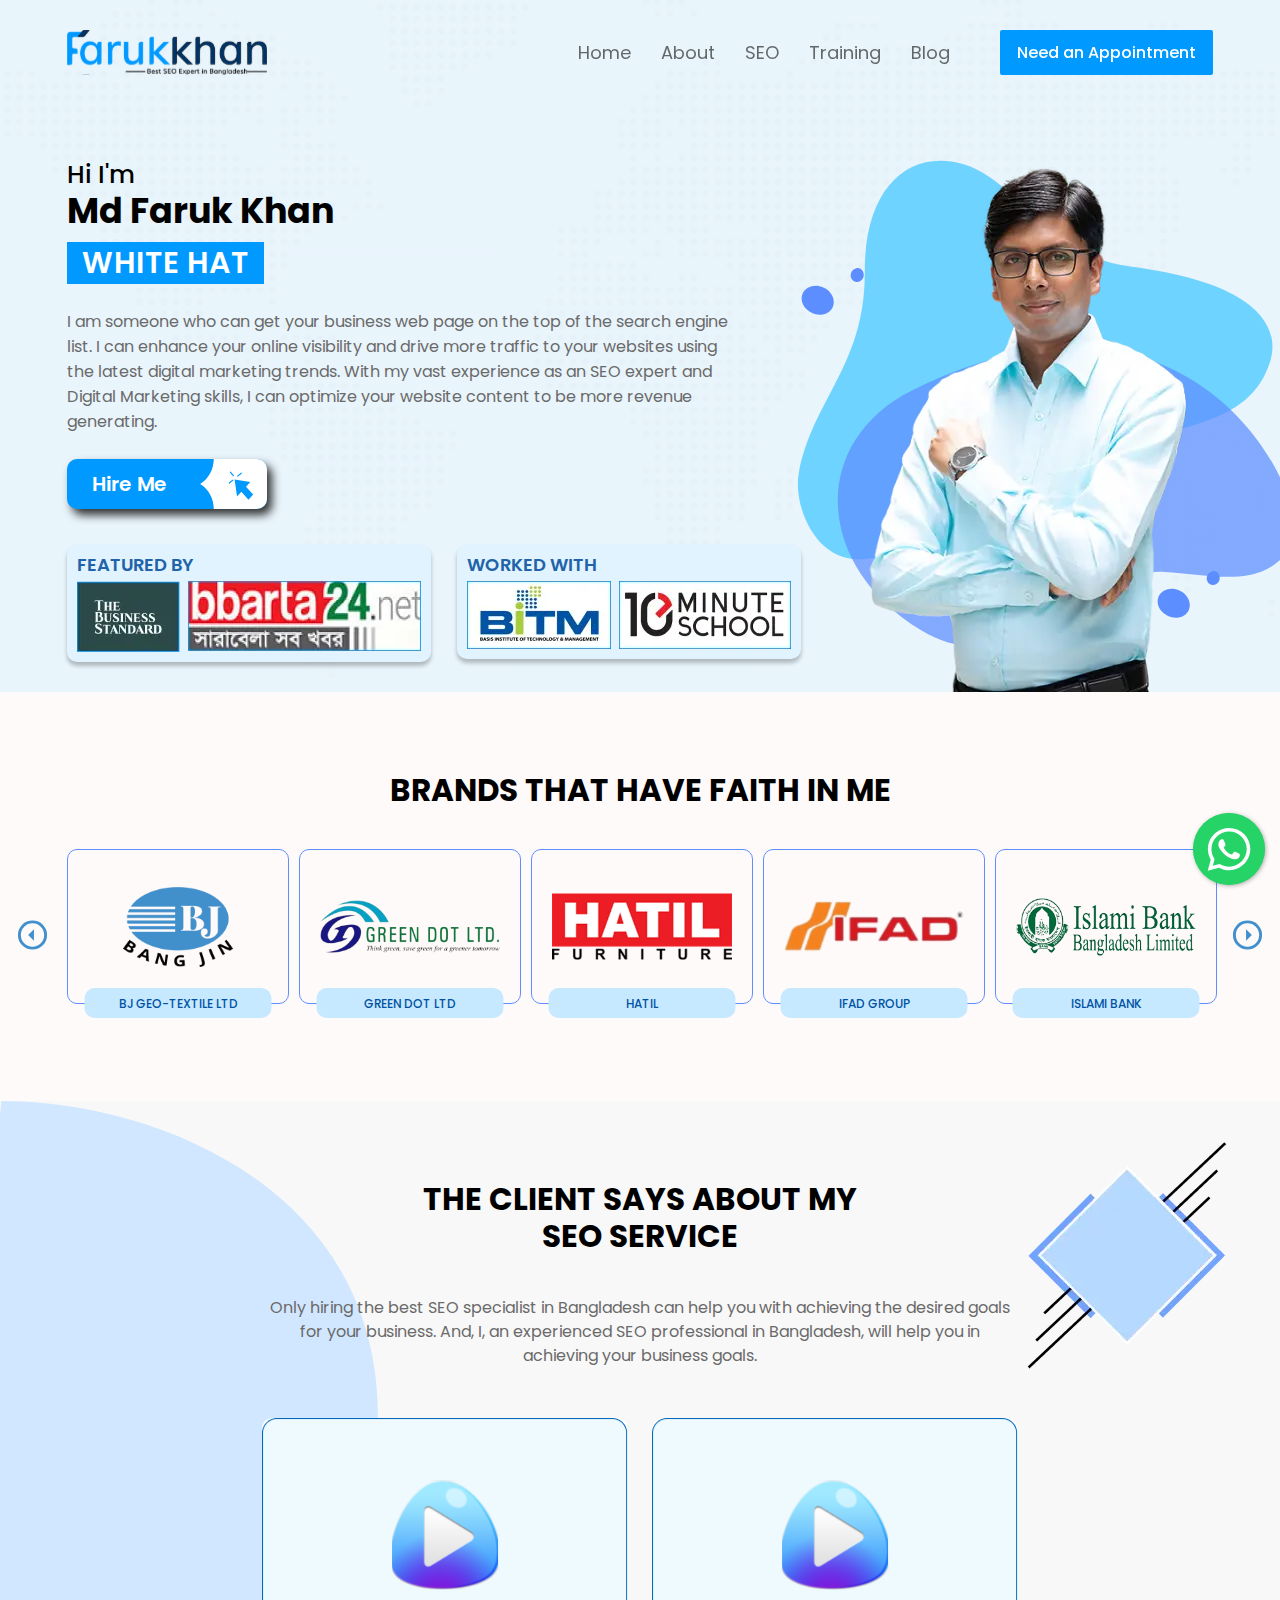
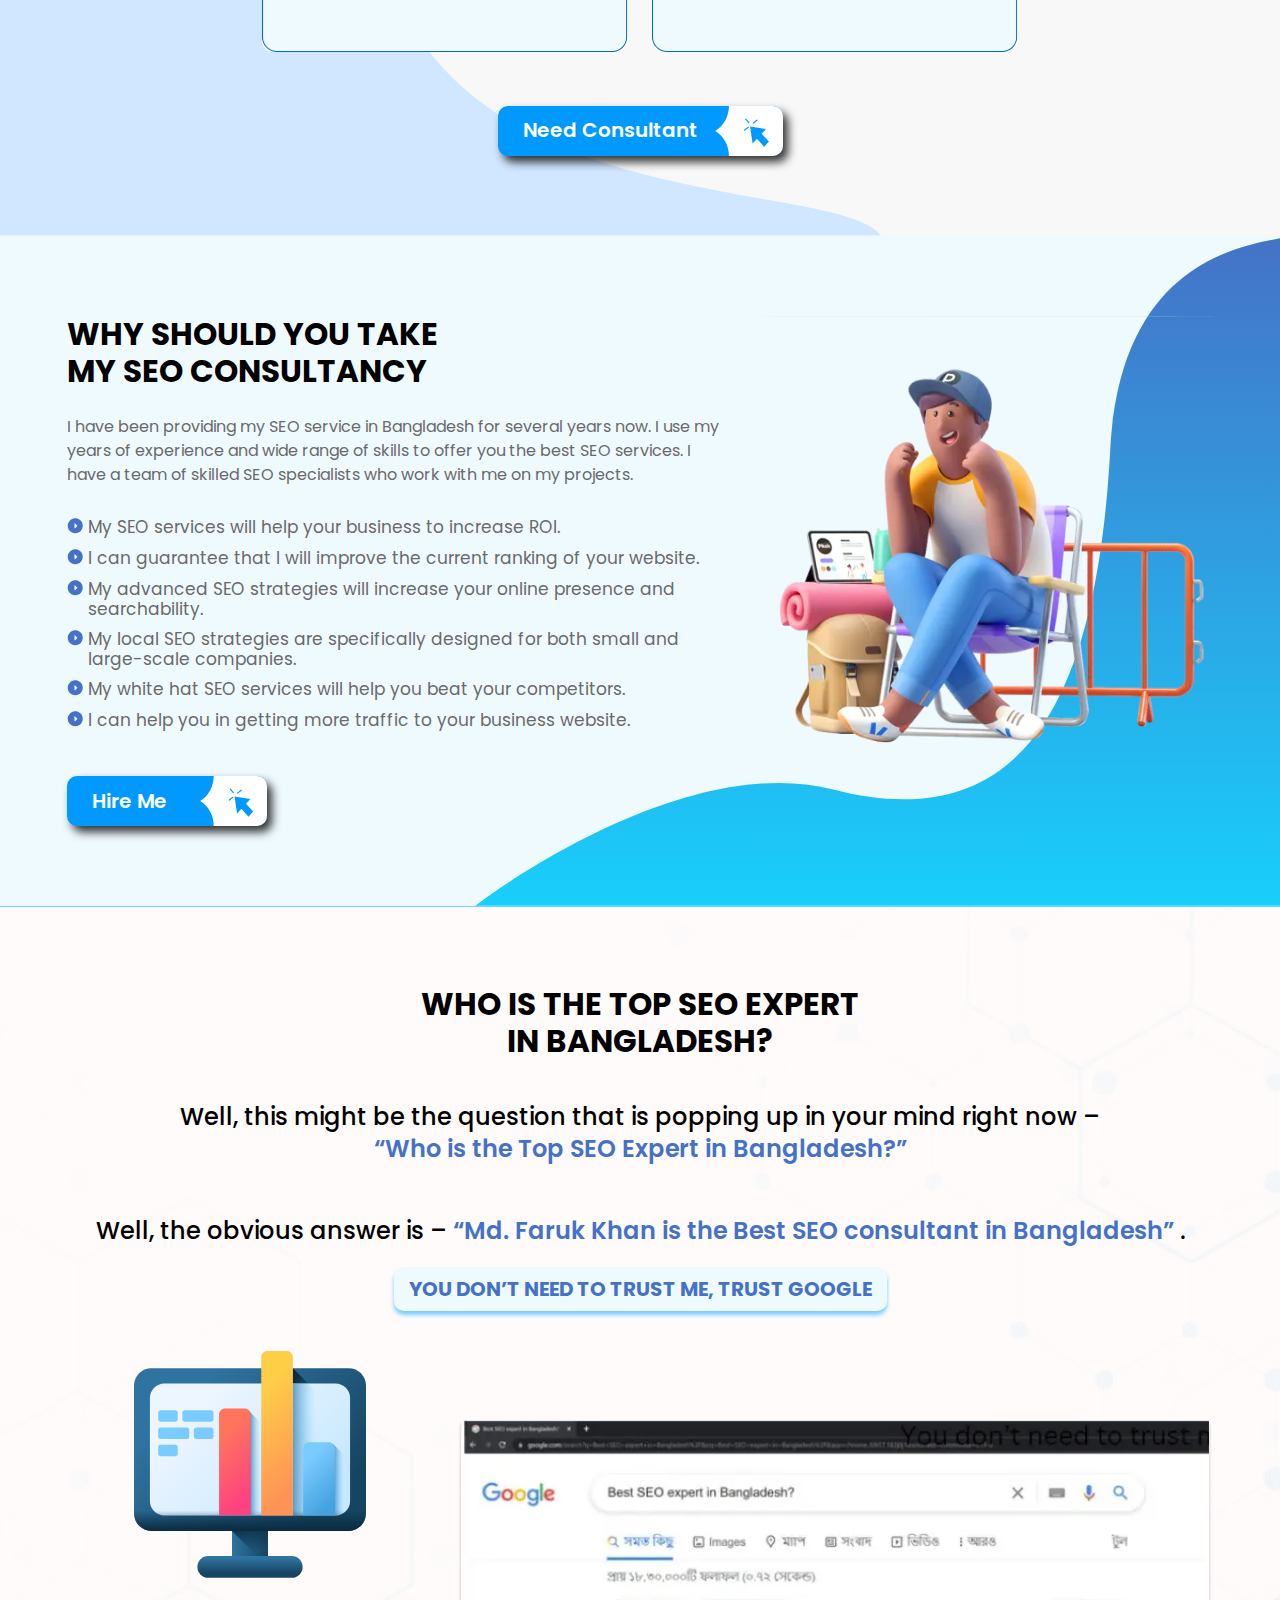
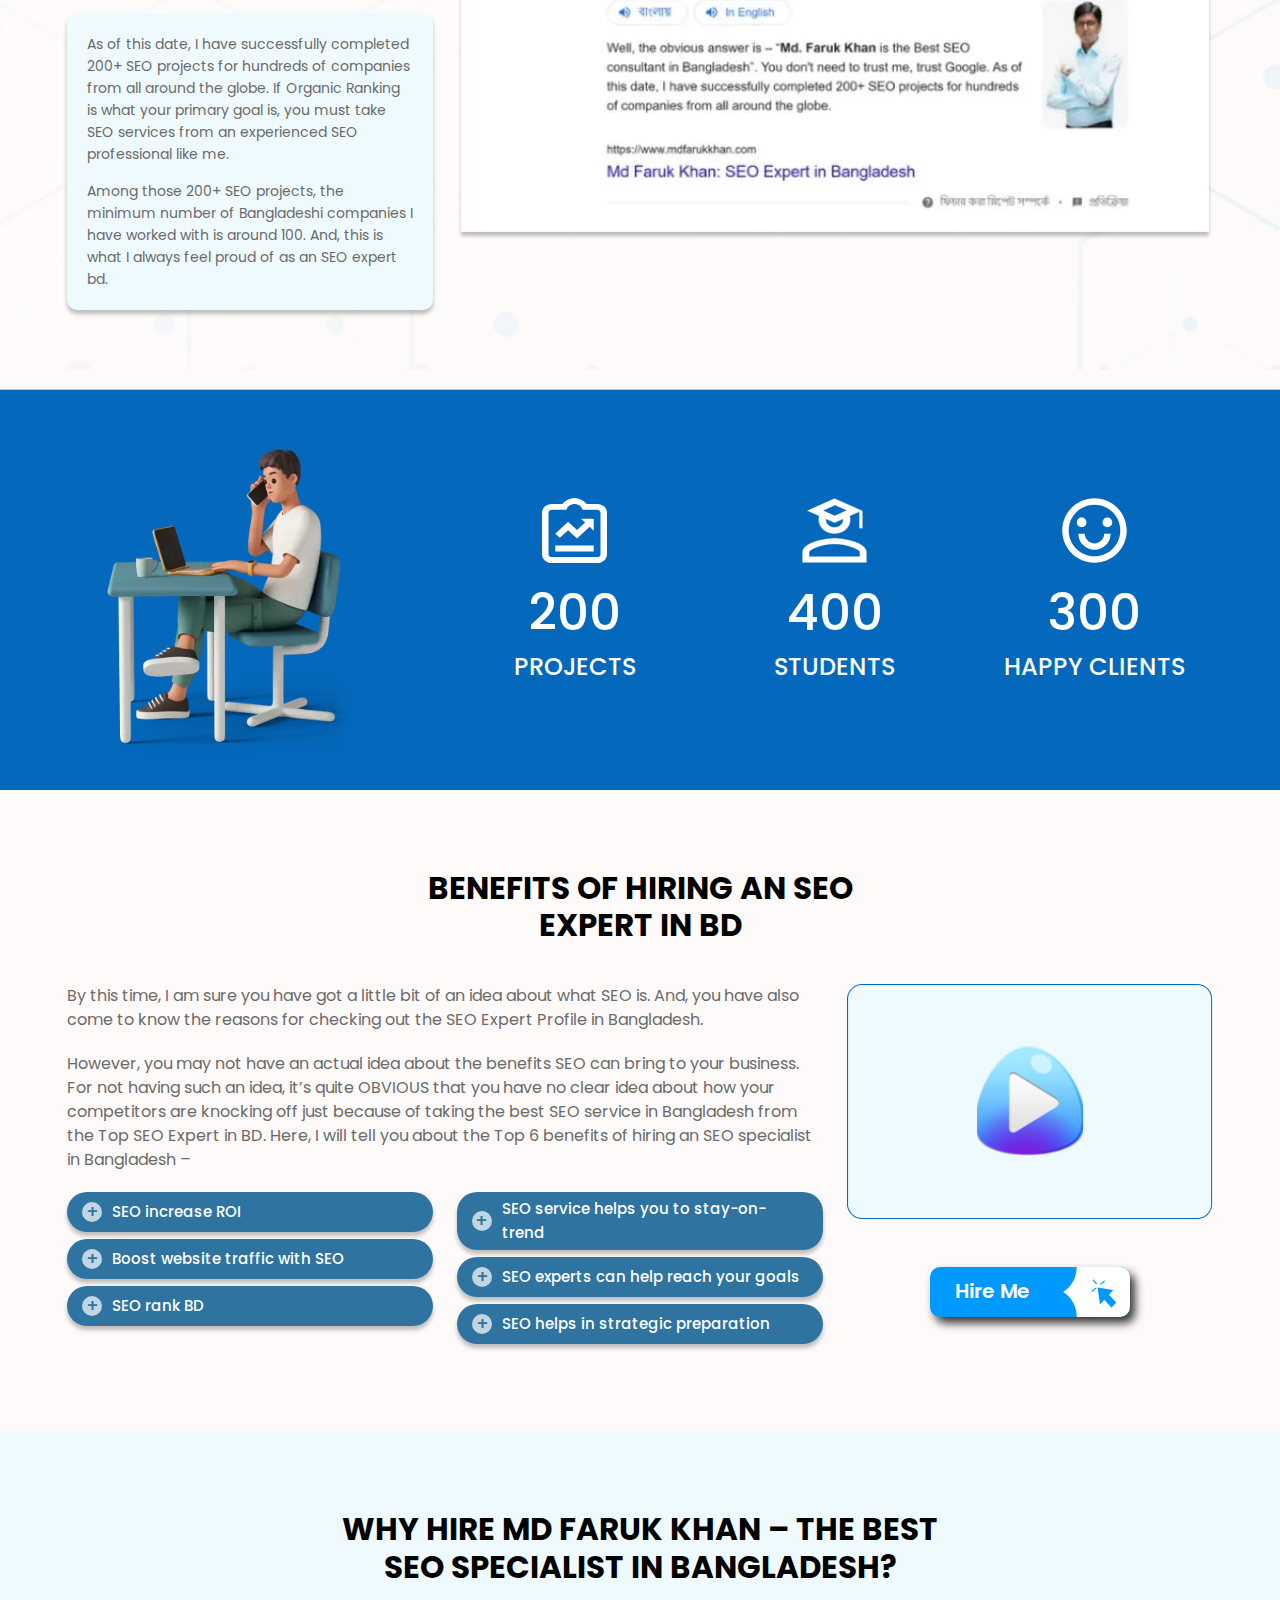
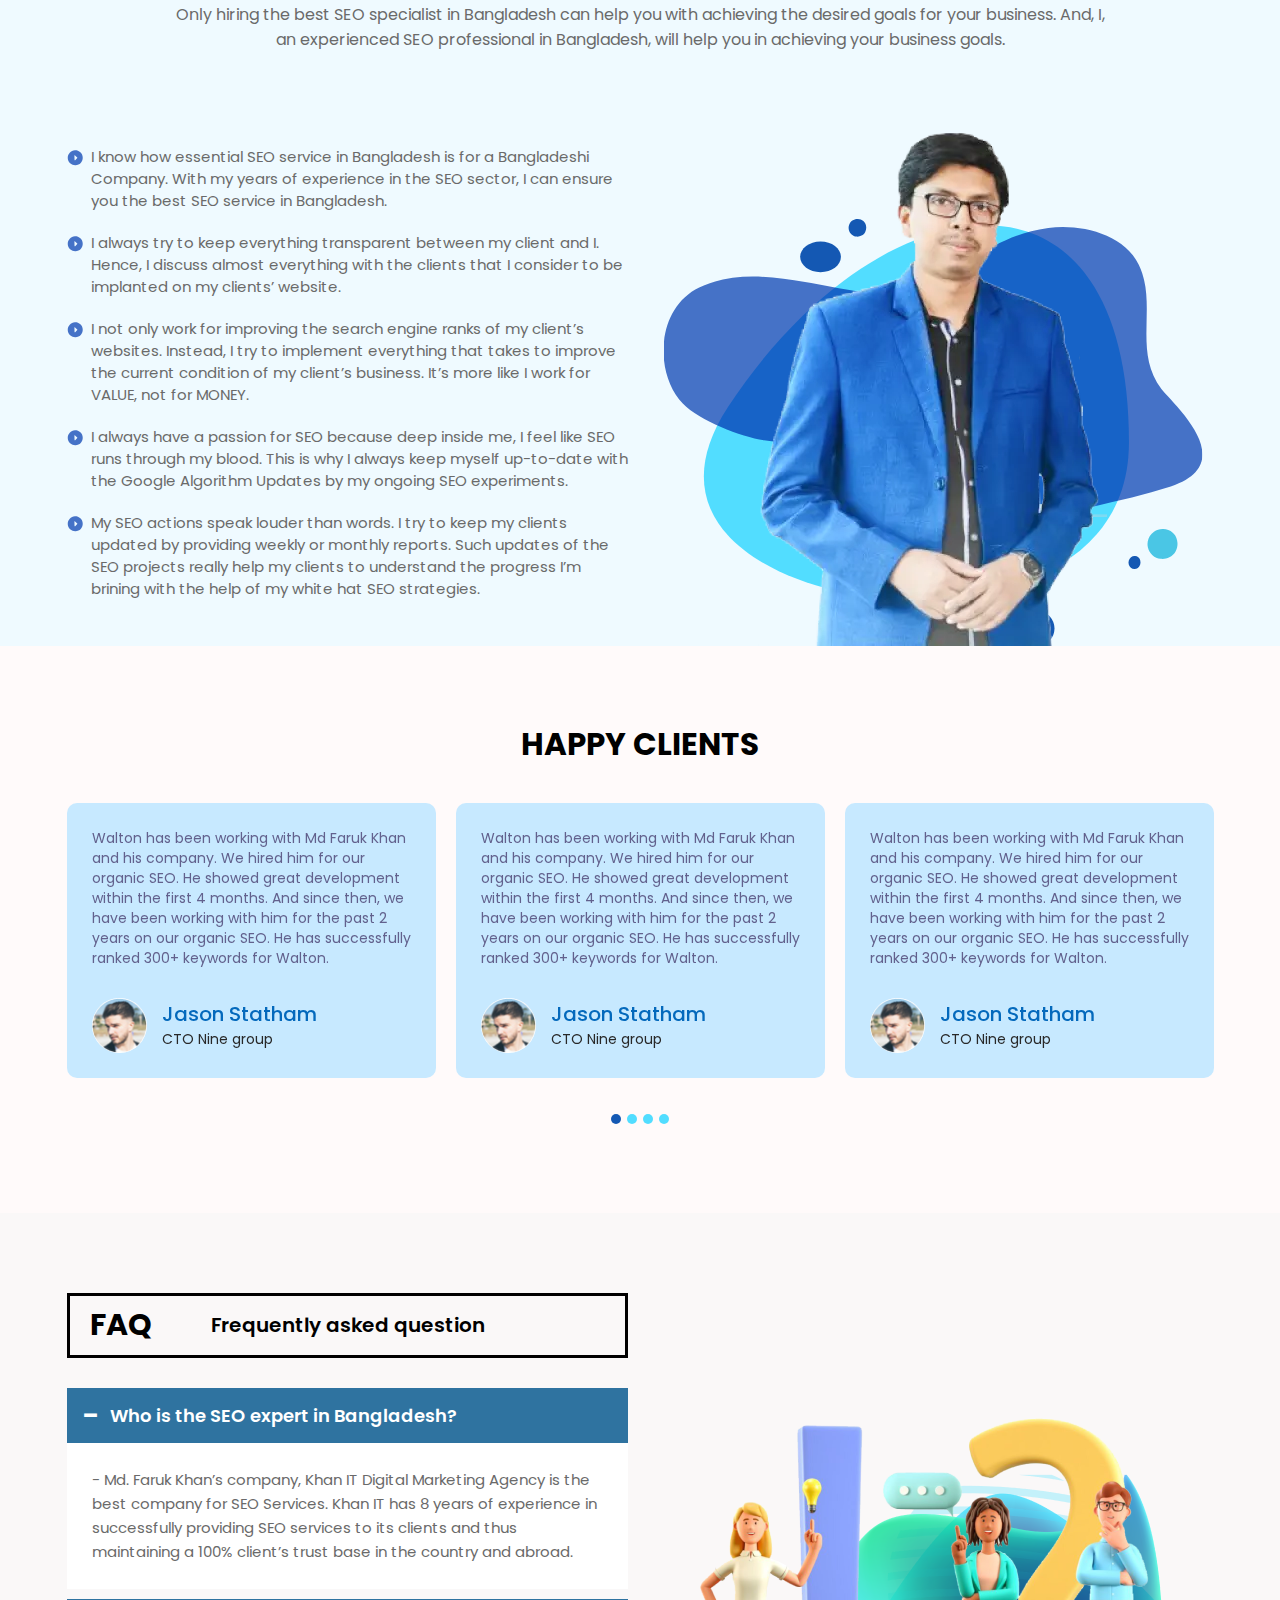
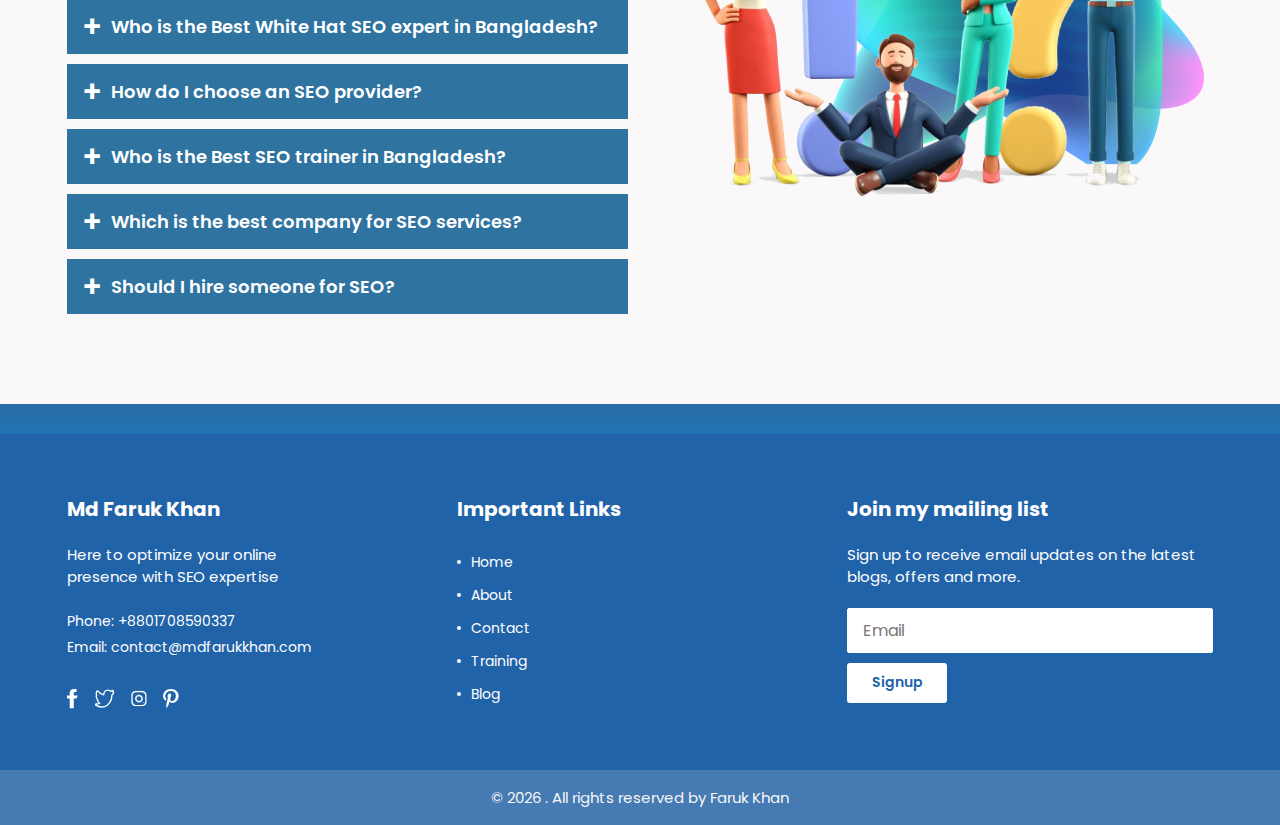
==== commit 4bb56cf4: "add new design" ====
--- a/index.html
+++ b/index.html
@@ -794,11 +794,7 @@
                 successfully ranked 300+ keywords for Walton.
               </p>
               <div class="test-info">
-                <img
-                  src="assets/images/seo-expert-md-faruk-khan-1.webp"
-                  alt="text"
-                  class="test-img"
-                />
+                <img src="assets/images/test.png" alt="text" class="test-img" />
                 <div class="test-content">
                   <h4 class="name">Jason Statham</h4>
                   <span>CTO Nine group</span>
@@ -816,11 +812,7 @@
                 successfully ranked 300+ keywords for Walton.
               </p>
               <div class="test-info">
-                <img
-                  src="assets/images/seo-expert-md-faruk-khan-1.webp"
-                  alt="text"
-                  class="test-img"
-                />
+                <img src="assets/images/test.png" alt="text" class="test-img" />
                 <div class="test-content">
                   <h4 class="name">Jason Statham</h4>
                   <span>CTO Nine group</span>
@@ -838,11 +830,7 @@
                 successfully ranked 300+ keywords for Walton.
               </p>
               <div class="test-info">
-                <img
-                  src="assets/images/seo-expert-md-faruk-khan-1.webp"
-                  alt="text"
-                  class="test-img"
-                />
+                <img src="assets/images/test.png" alt="text" class="test-img" />
                 <div class="test-content">
                   <h4 class="name">Jason Statham</h4>
                   <span>CTO Nine group</span>
@@ -860,11 +848,7 @@
                 successfully ranked 300+ keywords for Walton.
               </p>
               <div class="test-info">
-                <img
-                  src="assets/images/seo-expert-md-faruk-khan-1.webp"
-                  alt="text"
-                  class="test-img"
-                />
+                <img src="assets/images/test.png" alt="text" class="test-img" />
                 <div class="test-content">
                   <h4 class="name">Jason Statham</h4>
                   <span>CTO Nine group</span>
@@ -882,11 +866,7 @@
                 successfully ranked 300+ keywords for Walton.
               </p>
               <div class="test-info">
-                <img
-                  src="assets/images/seo-expert-md-faruk-khan-1.webp"
-                  alt="text"
-                  class="test-img"
-                />
+                <img src="assets/images/test.png" alt="text" class="test-img" />
                 <div class="test-content">
                   <h4 class="name">Jason Statham</h4>
                   <span>CTO Nine group</span>
@@ -904,11 +884,7 @@
                 successfully ranked 300+ keywords for Walton.
               </p>
               <div class="test-info">
-                <img
-                  src="assets/images/seo-expert-md-faruk-khan-1.webp"
-                  alt="text"
-                  class="test-img"
-                />
+                <img src="assets/images/test.png" alt="text" class="test-img" />
                 <div class="test-content">
                   <h4 class="name">Jason Statham</h4>
                   <span>CTO Nine group</span>
@@ -926,11 +902,7 @@
                 successfully ranked 300+ keywords for Walton.
               </p>
               <div class="test-info">
-                <img
-                  src="assets/images/seo-expert-md-faruk-khan-1.webp"
-                  alt="text"
-                  class="test-img"
-                />
+                <img src="assets/images/test.png" alt="text" class="test-img" />
                 <div class="test-content">
                   <h4 class="name">Jason Statham</h4>
                   <span>CTO Nine group</span>
@@ -948,11 +920,7 @@
                 successfully ranked 300+ keywords for Walton.
               </p>
               <div class="test-info">
-                <img
-                  src="assets/images/seo-expert-md-faruk-khan-1.webp"
-                  alt="text"
-                  class="test-img"
-                />
+                <img src="assets/images/test.png" alt="text" class="test-img" />
                 <div class="test-content">
                   <h4 class="name">Jason Statham</h4>
                   <span>CTO Nine group</span>
@@ -970,11 +938,7 @@
                 successfully ranked 300+ keywords for Walton.
               </p>
               <div class="test-info">
-                <img
-                  src="assets/images/seo-expert-md-faruk-khan-1.webp"
-                  alt="text"
-                  class="test-img"
-                />
+                <img src="assets/images/test.png" alt="text" class="test-img" />
                 <div class="test-content">
                   <h4 class="name">Jason Statham</h4>
                   <span>CTO Nine group</span>
@@ -992,11 +956,7 @@
                 successfully ranked 300+ keywords for Walton.
               </p>
               <div class="test-info">
-                <img
-                  src="assets/images/seo-expert-md-faruk-khan-1.webp"
-                  alt="text"
-                  class="test-img"
-                />
+                <img src="assets/images/test.png" alt="text" class="test-img" />
                 <div class="test-content">
                   <h4 class="name">Jason Statham</h4>
                   <span>CTO Nine group</span>
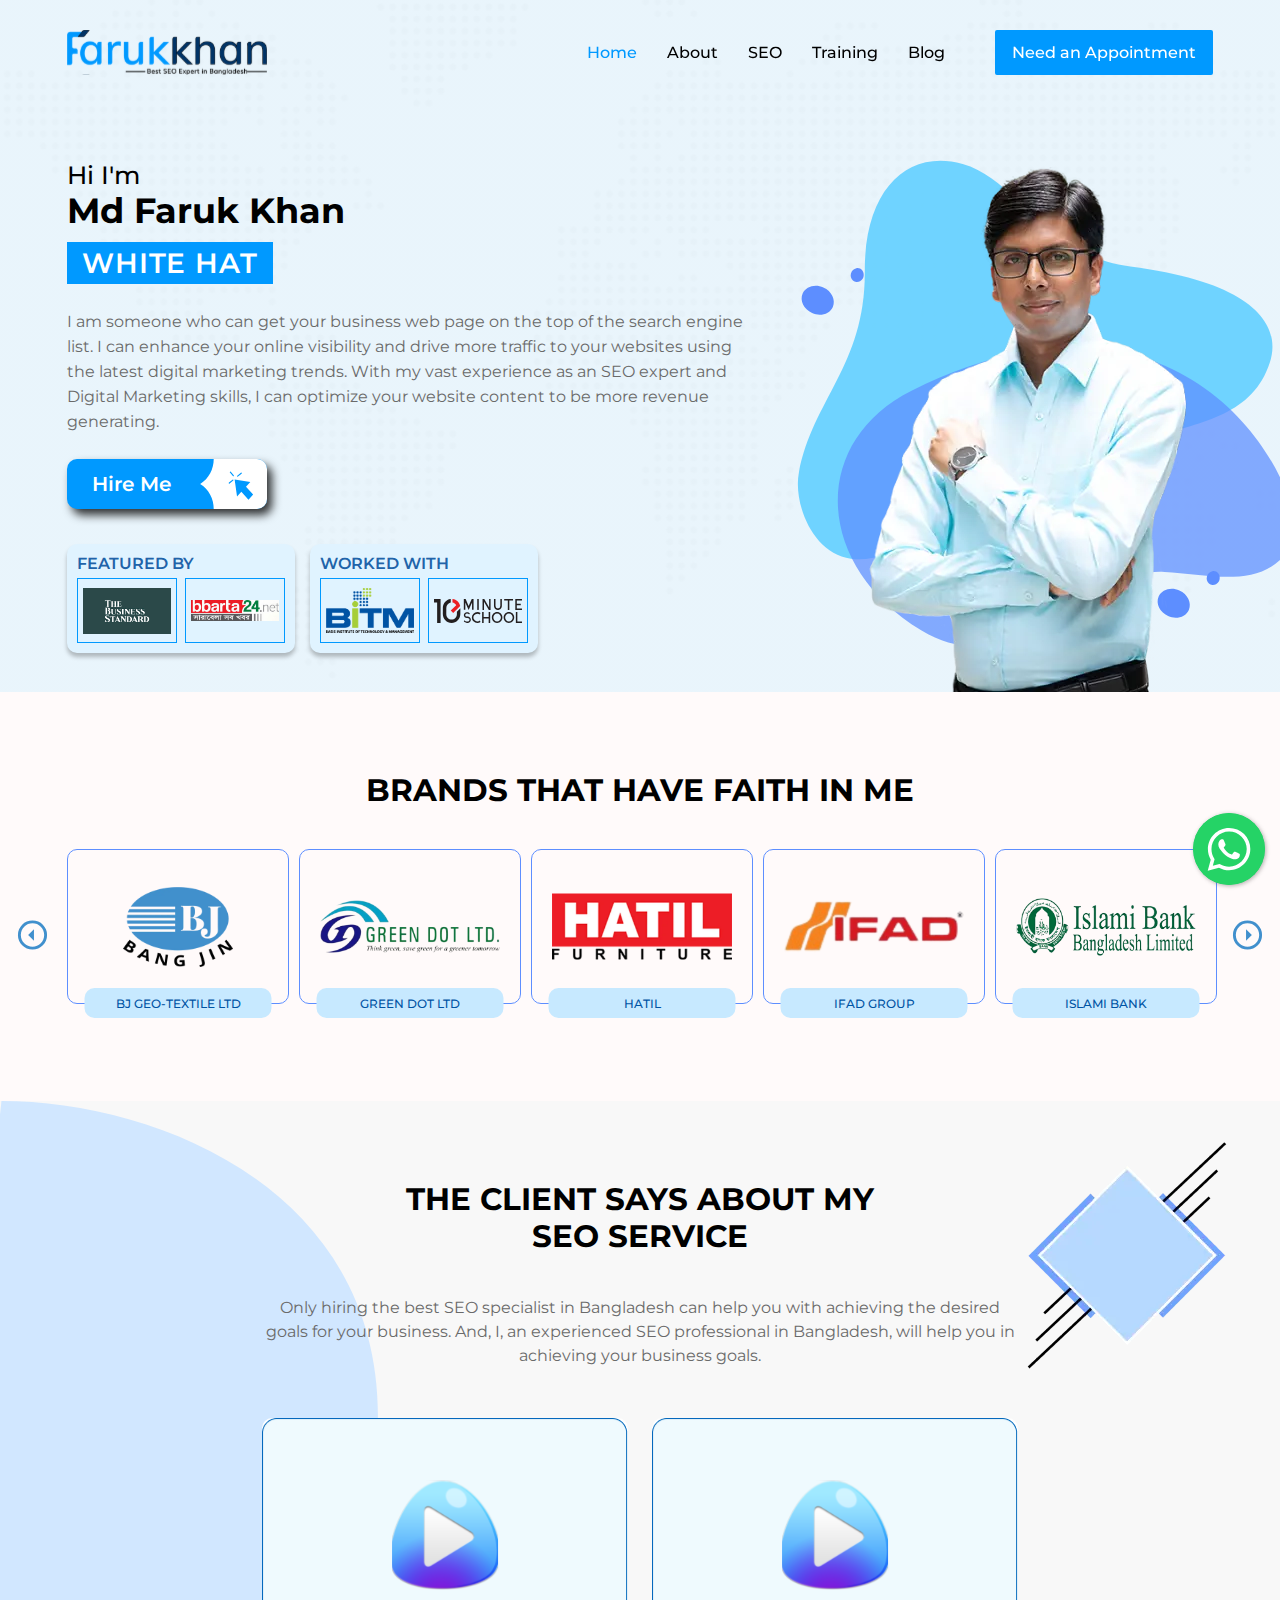
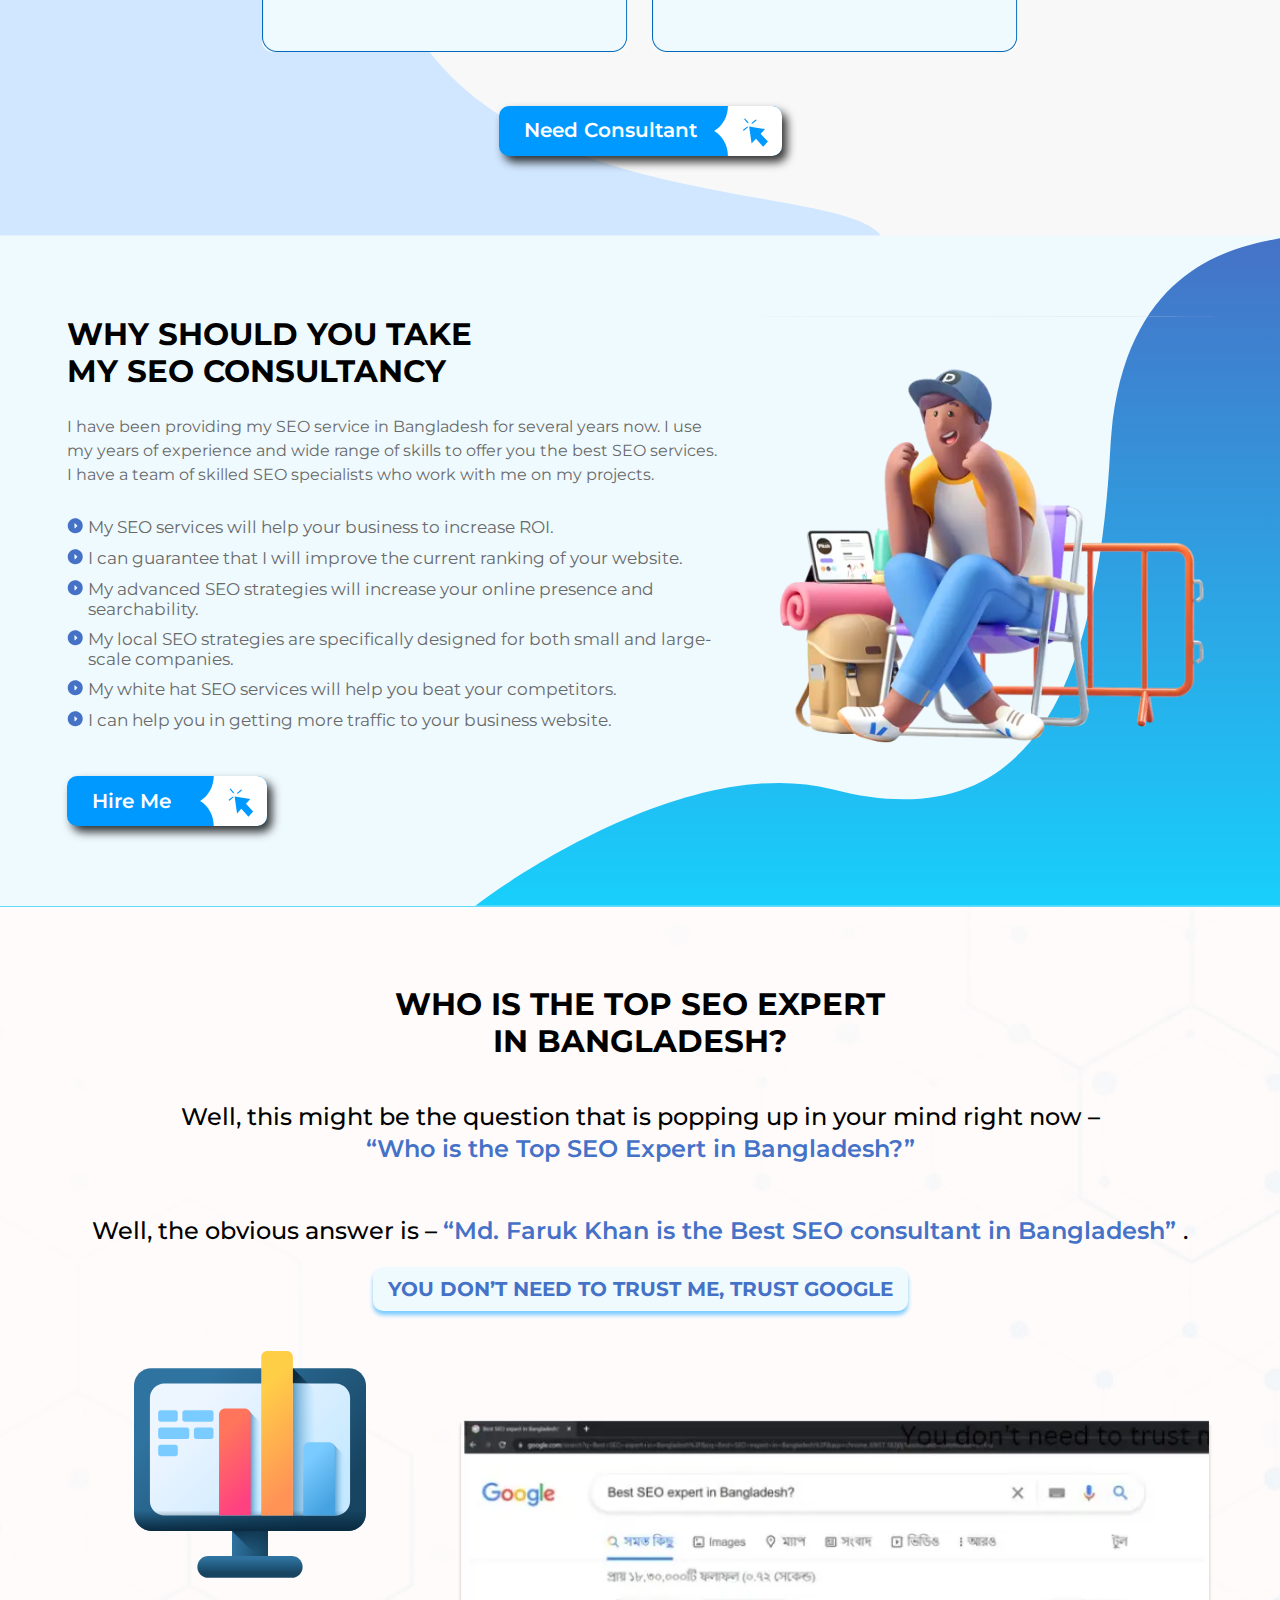
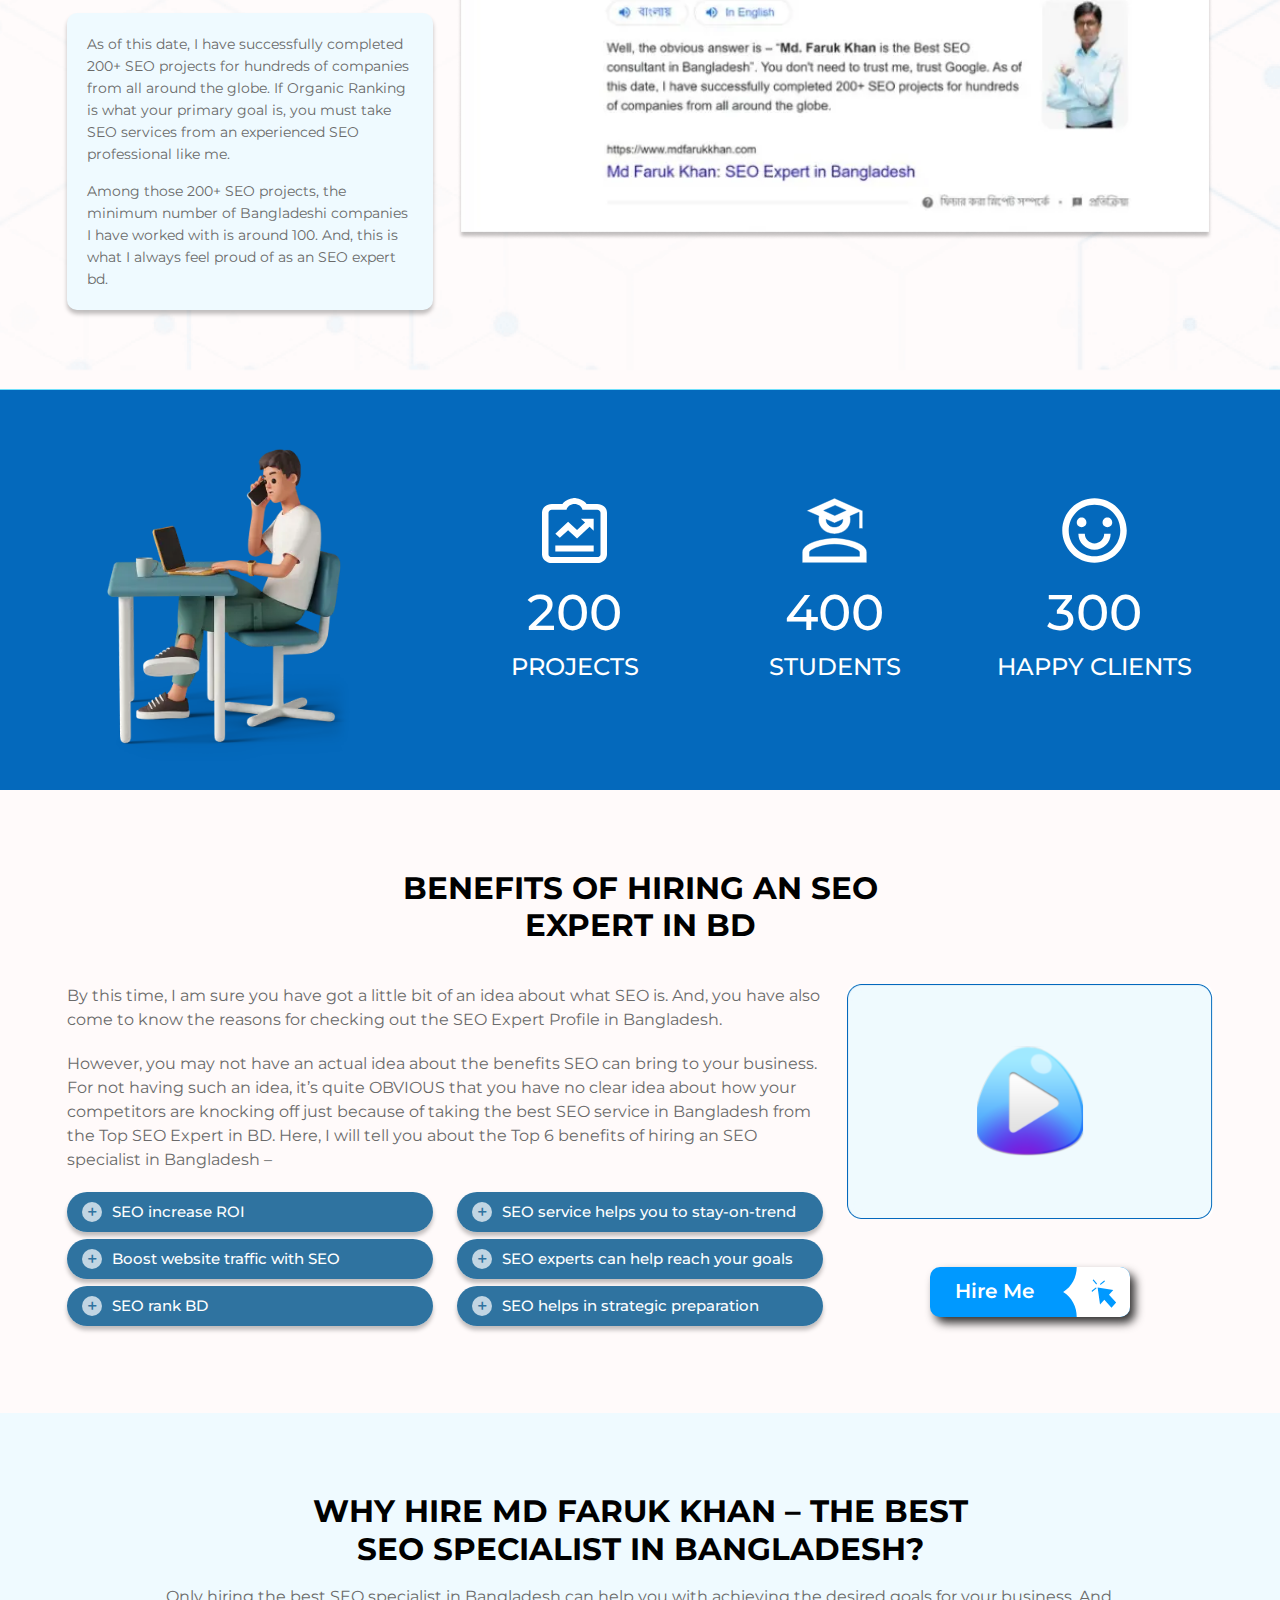
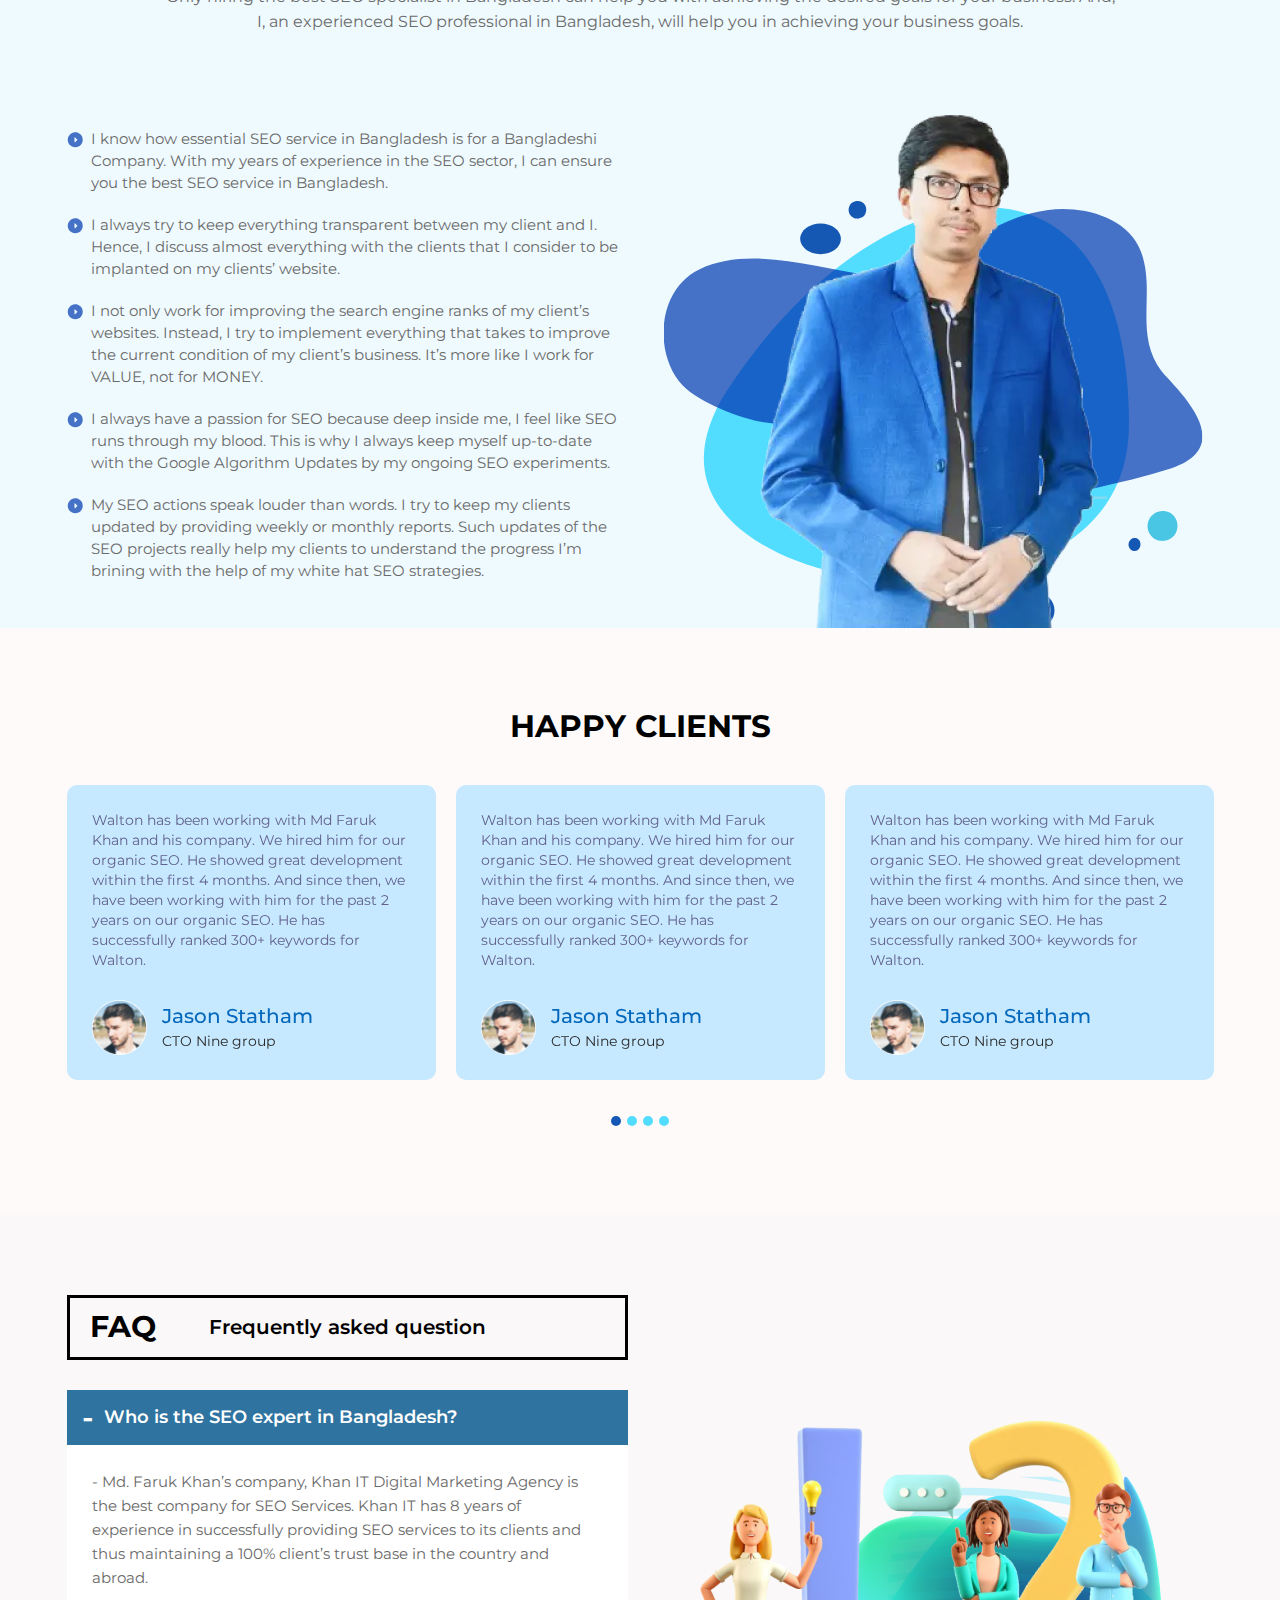
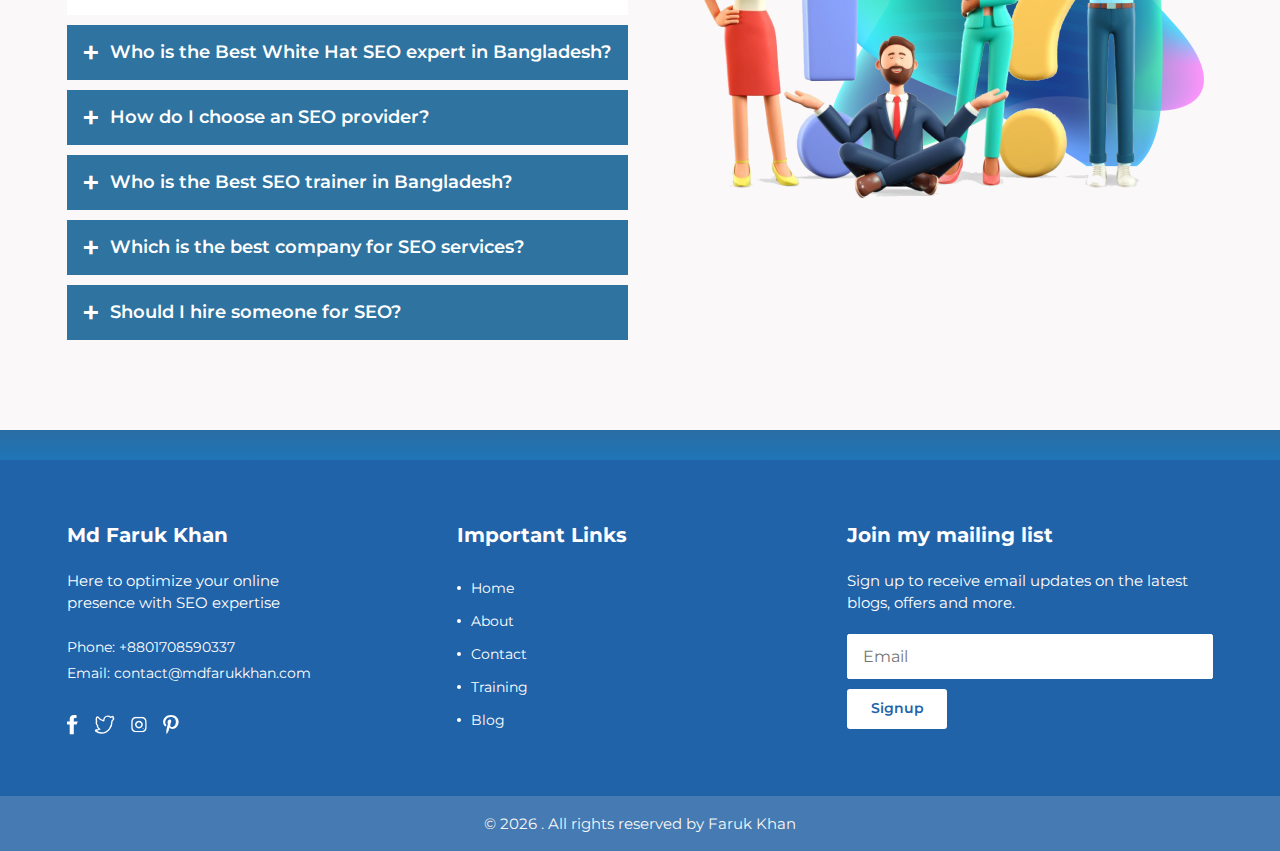
==== commit 72cb969c: "change fonts and fixing some design" ====
--- a/index.html
+++ b/index.html
@@ -94,43 +94,39 @@
                 <img src="assets/images/icons/btn.svg" alt="Hire Me" />
               </a>
             </div>
-            <div class="row">
-              <div class="col-md-6 col-12">
-                <div class="featured-wrap">
-                  <h3 class="title">Featured By</h3>
-                  <ul class="featured-items">
-                    <li>
-                      <a href="#" target="_blank">
-                        <img src="assets/images/business.webp" alt="business" />
-                      </a>
-                    </li>
-                    <li>
-                      <a href="#" target="_blank">
-                        <img src="assets/images/bbarta24.webp" alt="bbarta24" />
-                      </a>
-                    </li>
-                  </ul>
-                </div>
-              </div>
-              <div class="col-md-6 col-12">
-                <div class="featured-wrap">
-                  <h3 class="title">Worked with</h3>
-                  <ul class="featured-items">
-                    <li>
-                      <a href="#" target="_blank">
-                        <img src="assets/images/bitm.webp" alt="bitm" />
-                      </a>
-                    </li>
-                    <li>
-                      <a href="#" target="_blank">
-                        <img
-                          src="assets/images/10-min.webp"
-                          alt="10 minute schools"
-                        />
-                      </a>
-                    </li>
-                  </ul>
-                </div>
+            <div class="featured-wrapper">
+              <div class="featured-wrap">
+                <h3 class="title">Featured By</h3>
+                <ul class="featured-items">
+                  <li>
+                    <a href="#" target="_blank">
+                      <img src="assets/images/business.png" alt="business" />
+                    </a>
+                  </li>
+                  <li>
+                    <a href="#" target="_blank">
+                      <img src="assets/images/bbarta24.png" alt="bbarta24" />
+                    </a>
+                  </li>
+                </ul>
+              </div>
+              <div class="featured-wrap">
+                <h3 class="title">Worked with</h3>
+                <ul class="featured-items">
+                  <li>
+                    <a href="#" target="_blank">
+                      <img src="assets/images/bitm.png" alt="bitm" />
+                    </a>
+                  </li>
+                  <li>
+                    <a href="#" target="_blank">
+                      <img
+                        src="assets/images/10mslogo-svg.svg"
+                        alt="10 minute schools"
+                      />
+                    </a>
+                  </li>
+                </ul>
               </div>
             </div>
           </div>
@@ -457,7 +453,9 @@
       <div class="container">
         <div class="row align-items-center">
           <div class="col-lg-4 col-12">
-            <img src="assets/images/client.webp" alt="client" />
+            <div class="client-img">
+              <img src="assets/images/client.webp" alt="client" />
+            </div>
           </div>
           <div class="col-lg-8 col-12">
             <div class="row">
--- a/assets/css/style.css
+++ b/assets/css/style.css
@@ -1 +1 @@
-@import"https://fonts.googleapis.com/css2?family=Poppins:wght@200;300;400;500;600;700;800;900&display=swap";body{font-size:16px;line-height:25px;color:#6a6a6a;font-family:"Poppins",sans-serif;background:snow}body h1,body h2,body h3,body h4,body h5,body h6{color:#000;margin-top:0;margin-bottom:10px;font-family:"Poppins",sans-serif}body p{margin-bottom:0}@media(min-width: 1280px){body .container{max-width:1170px}}body a,body button{transition:all .4s ease-in-out 0s;color:#000;text-decoration:none;font-family:"Poppins",sans-serif}body a:hover,body button:hover{color:#09f}body ul{list-style:none;margin:0;padding:0}body img{max-width:100%}.header-area{position:fixed;left:0;top:0;width:100%;z-index:11;padding:30px 0px;transition:all .3s ease-in-out 0s}@media(max-width: 767px){.header-area{padding:20px 0px}}.header-area.sticky{background:#fff;box-shadow:0px 2px 15px rgba(0,0,0,.2);padding:20px 0px}@media(max-width: 767px){.header-area.sticky{padding:15px 0px}}.mainmenu li{margin-right:30px}.mainmenu li a:not(.appointment-btn){display:inline-block;font-size:18px;color:rgba(0,0,0,.58)}.mainmenu li:last-child{margin-right:0}.appointment-btn{min-height:45px;display:inline-flex;align-items:center;justify-content:center;padding:5px 15px;background:#09f;color:#fff;font-weight:500;border-radius:2px;border:2px solid #09f;font-size:16px;margin-left:20px}@media(max-width: 991px){.appointment-btn{margin-left:0}}@media(max-width: 767px){.appointment-btn{font-size:12px;min-height:30px;line-height:18px;padding:5px 10px}}.appointment-btn:hover{color:#09f;background:rgba(0,0,0,0)}.hero-area{padding-top:160px;overflow:hidden;background:linear-gradient(0deg, rgba(193, 235, 254, 0.2), rgba(193, 235, 254, 0.2)),url("../images/hero.png") no-repeat center center/cover}.hero-wrap .subtitle{font-weight:700;font-size:35px}@media(max-width: 1200px){.hero-wrap .subtitle{font-size:30px}}.hero-wrap .subtitle span{display:block;font-size:25px;font-weight:500}@media(max-width: 1200px){.hero-wrap .subtitle span{font-size:20px}}.hero-wrap .title-wrap{min-height:42px;overflow:hidden;background:#09f;display:inline-flex;align-items:center;text-transform:uppercase;margin-bottom:25px}@media(max-width: 1200px){.hero-wrap .title-wrap{margin-bottom:20px;min-height:35px}}.hero-wrap .title{padding:5px 15px;letter-spacing:.03em;font-weight:600;font-size:30px;color:#fff;line-height:30px;margin:0}@media(max-width: 1200px){.hero-wrap .title{font-size:24px}}@media(max-width: 767px){.hero-wrap .title{font-size:16px;padding:5px 10px;line-height:24px}}.hero-wrap p{font-size:16px;line-height:25px;max-width:90%;margin-bottom:25px}@media(max-width: 1200px){.hero-wrap p{font-size:14px;line-height:23px;margin-bottom:20px}}.btn-style{display:inline-flex;align-items:center;justify-content:space-between;background:#09f;border-radius:10px;min-height:50px;min-width:200px;box-shadow:5px 6px 10px rgba(0,0,0,.8);position:relative;padding:10px 85px 10px 25px;overflow:hidden;font-size:20px;color:#fff;font-weight:600}.btn-style:hover{color:#fff}.btn-style img{position:absolute;right:-2px;top:-1px;height:51px;-o-object-fit:cover;object-fit:cover}.featured-wrap{background:#e0f3ff;box-shadow:0px 4px 4px rgba(0,0,0,.25);border-radius:10px;padding:10px;display:inline-block;margin-top:35px}@media(max-width: 1200px){.featured-wrap{margin-top:30px}}.featured-wrap .title{text-transform:uppercase;font-weight:600;font-size:18px;color:#2163a9;margin-bottom:5px}.featured-items{display:flex;align-items:center}.featured-items li{margin-right:8px}.featured-items li:last-child{margin-right:0}.hero-img{position:relative;z-index:1;text-align:right}@media(max-width: 991px){.hero-img{text-align:center}}.hero-img .hero-shape{position:absolute;max-width:unset;z-index:-1}@media(max-width: 767px){.hero-img .hero-shape{display:none}}.hero-img .hero-shape.shape1{left:-50px;top:-20px;-webkit-animation:topBottom 3s infinite alternate;animation:topBottom 3s infinite alternate}@media(max-width: 1400px){.hero-img .hero-shape.shape1{height:400px;top:0}}@media(max-width: 991px){.hero-img .hero-shape.shape1{left:60px}}.hero-img .hero-shape.shape2{bottom:45px;left:-10px;-webkit-animation:leftRight 2s infinite alternate;animation:leftRight 2s infinite alternate}@media(max-width: 1400px){.hero-img .hero-shape.shape2{height:300px}}@media(max-width: 1400px)and (max-width: 991px){.hero-img .hero-shape.shape2{left:40px}}.hero-img .hero-shape.shape3{left:-50px;top:20%}.hero-img .hero-shape.shape4{right:-10px;bottom:13%}@-webkit-keyframes topBottom{0%{transform:translateY(0)}100%{transform:translateY(-5px)}}@keyframes topBottom{0%{transform:translateY(0)}100%{transform:translateY(-15px)}}@-webkit-keyframes leftRight{0%{transform:translateX(0)}100%{transform:translateX(-15px)}}@keyframes leftRight{0%{transform:translateX(0)}100%{transform:translateX(-15px)}}.brands-area{padding:80px 0px}.section-title{text-align:center;text-transform:uppercase;font-weight:700;font-size:31px;margin-bottom:40px}@media(max-width: 991px){.section-title{margin-bottom:25px}}@media(max-width: 767px){.section-title{font-size:20px;line-height:26px}.section-title br{display:none}}.brand-wrap a{display:flex;align-items:center;border:1px solid #5d8eff;border-radius:10px;min-height:155px;justify-content:center;padding:20px;flex-direction:column;position:relative}@media(max-width: 767px){.brand-wrap a{min-height:105px}}.brand-wrap a .name{position:absolute;left:50%;bottom:-15px;background:#c7e9ff;border-radius:10px;font-size:12px;display:flex;align-items:center;min-height:30px;max-width:85%;min-width:85%;transform:translateX(-50%);color:#0053a4;text-transform:uppercase;justify-content:center;font-weight:500}.brand-wrap a img{height:80px;-o-object-fit:contain;object-fit:contain}.brand-active .arrow{position:absolute;top:50%;transform:translateY(-50%);cursor:pointer}.brand-active .arrow.next-arrow{right:-50px}@media(max-width: 1200px){.brand-active .arrow.next-arrow{right:-35px}}@media(max-width: 767px){.brand-active .arrow.next-arrow{right:-10px}}.brand-active .arrow.prev-arrow{left:-50px}@media(max-width: 1200px){.brand-active .arrow.prev-arrow{left:-35px}}@media(max-width: 767px){.brand-active .arrow.prev-arrow{left:-10px}}.brand-active .slick-list{margin:0px -5px}.brand-active .slick-list .brand-wrap{padding:0px 5px 17px}.service-area{background:#f8f8f8;padding:80px 0px;position:relative;overflow:hidden;z-index:1}.service-area .service-shape{position:absolute;left:0;top:0;height:100%;z-index:-1}.service-area .service-shape2{position:absolute;z-index:-1;right:0;top:0}@media(max-width: 991px){.service-area .service-shape2{display:none}}.service-area p{text-align:center;font-size:16px;line-height:24px;margin-bottom:50px}@media(max-width: 991px){.service-area p{margin-bottom:30px}}@media(max-width: 767px){.service-area p{font-size:14px;line-height:22px}}.service-wrap{position:relative;margin-bottom:30px;display:block}.service-wrap .thumbnil{border-radius:10px;width:100%}.service-wrap .play{position:absolute;left:50%;top:50%;transform:translate(-50%, -50%)}.consultancy-area{padding:80px 0px;position:relative;z-index:1;overflow:hidden;background:#effaff}.consultancy-area .consultancy-shape{position:absolute;right:0;top:0;height:100%;z-index:-1}@media(max-width: 991px){.consultancy-area .consultancy-shape{display:none}}.consultancy-wrap .title{font-weight:700;font-size:31px;text-transform:uppercase;margin-bottom:25px}@media(max-width: 767px){.consultancy-wrap .title{font-size:20px;line-height:26px}}.consultancy-wrap .content{margin-bottom:30px;font-size:16px;line-height:24px}@media(max-width: 767px){.consultancy-wrap .content{font-size:14px;line-height:22px}}.consultancy-wrap .consultancy-item{margin-bottom:45px}@media(max-width: 767px){.consultancy-wrap .consultancy-item{margin-bottom:30px}}.consultancy-wrap .consultancy-item li{margin-bottom:10px;font-size:17px;line-height:20px;display:flex}@media(max-width: 767px){.consultancy-wrap .consultancy-item li{font-size:15px}}.consultancy-wrap .consultancy-item li::before{content:url("../images/icons/icon.svg");margin-right:5px;margin-top:1px}.consultancy-wrap .consultancy-item li:last-child{margin-bottom:0}@media(max-width: 991px){.consultancy-img{display:none}}.top-seo-area{padding:80px 0px;background:url("../images/shape/seo.png") no-repeat center center/cover}.top-seo-area .seo-title{font-size:24px;line-height:32px;margin-bottom:50px}@media(max-width: 767px){.top-seo-area .seo-title{font-size:18px;line-height:24px;margin-bottom:25px}}.top-seo-area .seo-title span{display:block;color:#4572c7;font-weight:600}.top-seo-area .subtitle{font-size:24px;line-height:32px;margin-bottom:20px}@media(max-width: 767px){.top-seo-area .subtitle{font-size:18px;line-height:24px}}.top-seo-area .subtitle span{color:#4572c7;font-weight:600}.top-seo-area .title{display:inline-flex;align-items:center;background:#effaff;box-shadow:0px 4px 4px #7acbff;border-radius:10px;justify-content:center;padding:10px 15px;text-transform:uppercase;color:#4572c7;font-weight:700;font-size:20px;margin-bottom:40px}.seo-wrap{text-align:center}.seo-wrap .seo-content{background:#effaff;box-shadow:0px 4px 4px rgba(0,0,0,.25);border-radius:10px;padding:20px;text-align:left;margin-top:35px}@media(max-width: 991px){.seo-wrap .seo-content{margin-bottom:30px}}.seo-wrap .seo-content p{font-size:14px;line-height:22px;margin-bottom:15px}.seo-wrap .seo-content p:last-child{margin-bottom:0}.seo-img img{width:100%}.client-area{background:#0469bc;padding:20px 0px}@media(max-width: 991px){.client-area{padding:50px 0px}}@media(max-width: 991px){.client-area img:not(.icon){display:none}}.client-wrap{text-align:center}.client-wrap img{height:65px}@media(max-width: 767px){.client-wrap img{height:35px}}.client-wrap .title{font-size:50px;margin:20px 0px 10px;color:#fff}@media(max-width: 767px){.client-wrap .title{font-size:30px}}.client-wrap .subtitle{text-transform:uppercase;margin-bottom:0;font-size:24px;color:#fff}@media(max-width: 767px){.client-wrap .subtitle{font-size:16px}}.hiring-area{padding:80px 0px}@media(max-width: 991px){.hiring-area .accordion{margin-bottom:25px}}@media(max-width: 991px){.hiring-info{margin-bottom:30px}}.hiring-info p{margin-bottom:20px;font-size:16px;line-height:24px}.hiring-wrap{margin-bottom:7px;background:#effaff;box-shadow:0px 4px 4px rgba(0,0,0,.25);border-radius:20px}.hiring-wrap div{padding:20px}.hiring-wrap div p{font-size:14px;line-height:18px;margin-bottom:15px}.hiring-wrap div p:last-child{margin-bottom:0}.hiring-wrap span{background:#2f73a0;border-radius:20px;min-height:40px;display:flex;align-items:center;font-weight:500;font-size:15px;line-height:24px;color:#fff;padding:5px 15px;cursor:pointer}.hiring-wrap span::before{content:"+";height:20px;width:20px;background:rgba(255,255,255,.7);border-radius:50%;display:flex;align-items:center;justify-content:center;color:#2f73a0;font-size:18px;margin-right:10px}.hiring-wrap span[aria-expanded=true]::before{content:"-"}.specialist-area{padding-top:80px;background:#effaff;overflow:hidden}.specialist-info li{margin-bottom:20px;font-size:15px;line-height:22px;display:flex}.specialist-info li::before{content:url("../images/icons/icon.svg");margin-right:8px;margin-top:4px}.specialist-info li:last-child{margin-bottom:0}.specialist-img{position:relative;z-index:1}.specialist-img .specialist-shape{max-width:unset;position:absolute;left:50%;transform:translateX(-50%);bottom:0;z-index:-1}.testmonial-area{padding:80px 0px}.testmonial-wrap{background:#c7e9ff;border-radius:10px;padding:25px}.testmonial-wrap .content{font-size:14px;line-height:20px;font-weight:400;color:#62618d;margin-bottom:30px}.testmonial-wrap .test-info{display:flex;align-items:center}.testmonial-wrap .test-info .test-img{display:block;height:55px;width:55px;background:#fff;border-radius:50%}.testmonial-wrap .test-info .test-content{padding-left:15px}.testmonial-wrap .test-info .test-content .name{font-size:20px;color:#0469bc;font-weight:500;margin-bottom:3px;line-height:24px}.testmonial-wrap .test-info .test-content span{font-size:14px;line-height:20px;color:#282828;display:block}.testmonial-active .slick-list{margin:0px -10px}.testmonial-active .slick-list .testmonial{padding:0px 10px}.testmonial-active .slick-dots{display:flex;align-items:center;justify-content:center;margin-top:30px}.testmonial-active .slick-dots li{margin:0px 3px}.testmonial-active .slick-dots li button{font-size:0px;border:none;background:#52ddff;height:10px;width:10px;border-radius:50%;padding:0}.testmonial-active .slick-dots li.slick-active button{background:#1458b3}.faq-area{background:#faf8f8;padding:80px 0px}.faq-title{border:3px solid #000;min-height:65px;display:flex;align-items:center;justify-content:center;font-weight:600;font-size:20px;position:relative;padding:10px 20px;margin-bottom:30px}.faq-title span{position:absolute;left:20px;font-size:30px;font-weight:700;text-transform:uppercase}@media(max-width: 767px){.faq-title span{display:none}}.faq-img{text-align:right;margin-top:30px}.faq-wrap{margin-bottom:10px;background:#fff}.faq-wrap div{padding:25px}@media(max-width: 767px){.faq-wrap div{padding:15px}}.faq-wrap div p{font-size:15px;line-height:24px;margin-bottom:0}@media(max-width: 767px){.faq-wrap div p{font-size:14px;line-height:22px}}.faq-wrap span{background:#2f73a0;min-height:55px;display:flex;align-items:center;font-size:18px;color:#fff;font-weight:600;padding:10px 15px;cursor:pointer}@media(max-width: 767px){.faq-wrap span{font-size:16px;line-height:20px}}.faq-wrap span::before{content:"+";font-size:30px;font-weight:600;margin-right:10px;transition:all .4s ease-in-out 0s}.faq-wrap span[aria-expanded=true]::before{content:"-"}.footer-top-area{background:#2163a9;padding:90px 0px 60px;position:relative}.footer-top-area::before{position:absolute;left:0;top:0;width:100%;height:30px;background:linear-gradient(180deg, rgba(47, 115, 160, 0.58) 0%, rgba(26, 210, 255, 0.1624) 100%);content:""}.footer-title{font-weight:700;font-size:20px;line-height:30px;color:#fff;margin-bottom:20px}.footer-text{font-size:15px;line-height:22px;color:#fff;margin-bottom:20px}.contact-info li{line-height:25px}.contact-info li a{color:#fff;font-size:14px;font-weight:400}.social-media-btns{display:flex;align-items:center;margin-top:25px}@media(max-width: 991px){.social-media-btns{margin-bottom:30px}}.social-media-btns li{margin-right:16px}.social-media-btns li:last-child{margin-right:0}.social-media-btns li a{display:block}@media(max-width: 991px){.footer-menu{margin-bottom:30px}}.footer-menu li{line-height:30px}.footer-menu li a{color:#fff;font-size:14px;display:inline-flex;align-items:center}.footer-menu li a::before{content:"";height:4px;width:4px;background:#fff;border-radius:50%;margin-right:10px;transition:all .4s ease-in-out 0s}.footer-menu li a:hover{opacity:.8}.footer-bottom-area{text-align:center;padding:15px 0px;font-size:15px;font-weight:400;color:#fff;background:#2163a9;position:relative}.footer-bottom-area::before{position:absolute;left:0;top:0;width:100%;height:100%;background:rgba(217,217,217,.2);content:""}.footer-form input{width:100%;height:45px;padding:5px 15px;border:1px solid #fff;background:#fff;border-radius:2px;margin-bottom:10px}.footer-form input:focus{outline:none}.footer-form button{min-height:40px;display:inline-flex;align-items:center;justify-content:center;min-width:100px;color:#09f;background:#fff;border-radius:3px;border:none;color:#2163a9;font-size:14px;font-weight:600;text-transform:capitalize;padding:4px 15px}.contact-modal .modal-dialog{max-width:1050px}.contact-modal .modal-body{padding:30px}@media(max-width: 767px){.contact-modal .modal-body{padding:20px}}.contact-modal .modal-title{display:flex;align-items:center;justify-content:space-between;background:#f7fafd;min-height:50px;padding:20px;border-radius:10px 10px 0px 0px;margin-bottom:0}.contact-modal .modal-title .title{font-size:28px;font-weight:600;text-transform:uppercase}@media(max-width: 767px){.contact-modal .modal-title .title{font-size:18px}}.contact-modal .modal-title .title img{height:30px;margin-right:8px}.contact-modal .modal-title .modal-close{min-height:30px;min-width:30px;display:flex;align-items:center;justify-content:center;border:2.5px solid #09f;padding:6px;cursor:pointer}@media(max-width: 767px){.contact-img{margin-bottom:20px}}.input-style{margin-bottom:20px}.input-style label{display:block;text-transform:uppercase;margin-bottom:5px;color:#000;font-weight:500;font-size:14px;line-height:18px}.input-style input,.input-style textarea{height:50px;width:100%;background:#fdfefe;border:1.5px solid #dadada;box-shadow:0px 4px 4px rgba(0,153,255,.1);border-radius:5px;padding:4px 15px;color:#000;transition:all .4s ease-in-out 0s;font-size:14px}.input-style input.error-message,.input-style textarea.error-message{border-color:red}.input-style input:focus,.input-style textarea:focus{outline:none;border-color:#09f}.input-style textarea{height:130px;padding-top:5px}.input-style span.error-message{font-size:14px;color:red}.submit-btn{min-height:45px;min-width:120px;display:inline-flex;align-items:center;justify-content:center;font-size:14px;text-transform:uppercase;color:#fff;border:2px solid #09f;padding:10px 20px;background:#09f;font-weight:600;border-radius:5px}.submit-btn svg{margin-left:8px}.submit-btn path{transition:all .4s ease-in-out 0s}.submit-btn:hover{background:rgba(0,0,0,0);color:#09f}.submit-btn:hover path{stroke:#09f}@media(max-width: 991px){.apoinment{display:flex;align-items:center;justify-content:flex-end}.apoinment .menu-trigger{margin-left:25px;cursor:pointer}}@media(max-width: 991px)and (max-width: 767px){.apoinment .menu-trigger{margin-left:15px}}@media(max-width: 991px){.apoinment .menu-trigger li{height:2px;width:25px;background:#000;margin-bottom:4px}.apoinment .menu-trigger li:last-child{margin-bottom:0}}@media(max-width: 991px){.responsive-menu{position:absolute;left:0;top:100%;width:100%;padding:20px;background:#fff;border-top:2px solid #09f;box-shadow:0px 4px 20px rgba(0,0,0,.2);visibility:hidden;opacity:0;transform:scaleY(0);transform-origin:top;transition:all .4s ease-in-out 0s}.responsive-menu.active{visibility:visible;opacity:1;transform:scaleY(1)}.responsive-menu .mainmenu{display:block !important}.responsive-menu .mainmenu li{line-height:35px;margin:0}}+@import"https://fonts.googleapis.com/css2?family=Montserrat:ital,wght@0,100;0,200;0,300;0,400;0,500;0,600;0,700;0,800;0,900;1,400;1,500;1,600&display=swap";body{font-size:16px;line-height:25px;color:#6a6a6a;font-family:"Montserrat",sans-serif;background:snow}body h1,body h2,body h3,body h4,body h5,body h6{color:#000;margin-top:0;margin-bottom:10px;font-family:"Montserrat",sans-serif}body p{margin-bottom:0}@media(min-width: 1280px){body .container{max-width:1170px}}body a,body button{transition:all .4s ease-in-out 0s;color:#000;text-decoration:none;font-family:"Montserrat",sans-serif}body a:hover,body button:hover{color:#09f}body ul{list-style:none;margin:0;padding:0}body img{max-width:100%}.header-area{position:fixed;left:0;top:0;width:100%;z-index:11;padding:30px 0px;transition:all .3s ease-in-out 0s}@media(max-width: 767px){.header-area{padding:20px 0px}}.header-area.sticky{background:#fff;box-shadow:0px 2px 15px rgba(0,0,0,.2);padding:20px 0px}@media(max-width: 767px){.header-area.sticky{padding:15px 0px}}.mainmenu li{margin-right:30px}.mainmenu li a:not(.appointment-btn){display:inline-block;font-size:16px;color:#000;font-weight:500}.mainmenu li a:not(.appointment-btn):hover,.mainmenu li a:not(.appointment-btn).active{color:#09f}.mainmenu li:last-child{margin-right:0}.appointment-btn{min-height:45px;display:inline-flex;align-items:center;justify-content:center;padding:5px 15px;background:#09f;color:#fff;font-weight:500;border-radius:2px;border:2px solid #09f;font-size:16px;margin-left:20px}@media(max-width: 991px){.appointment-btn{margin-left:0}}@media(max-width: 767px){.appointment-btn{font-size:12px;min-height:30px;line-height:18px;padding:5px 10px}}.appointment-btn:hover{color:#09f;background:rgba(0,0,0,0)}.hero-area{padding-top:160px;overflow:hidden;background:linear-gradient(0deg, rgba(193, 235, 254, 0.2), rgba(193, 235, 254, 0.2)),url("../images/hero.png") no-repeat center center/cover}.hero-wrap .subtitle{font-weight:700;font-size:35px}@media(max-width: 1200px){.hero-wrap .subtitle{font-size:30px}}.hero-wrap .subtitle span{display:block;font-size:25px;font-weight:500}@media(max-width: 1200px){.hero-wrap .subtitle span{font-size:20px}}.hero-wrap .title-wrap{min-height:42px;overflow:hidden;background:#09f;display:inline-flex;align-items:center;text-transform:uppercase;margin-bottom:25px}@media(max-width: 1200px){.hero-wrap .title-wrap{margin-bottom:20px;min-height:35px}}.hero-wrap .title{padding:5px 15px;letter-spacing:.03em;font-weight:600;font-size:28px;color:#fff;line-height:30px;margin:0}@media(max-width: 1200px){.hero-wrap .title{font-size:24px}}@media(max-width: 767px){.hero-wrap .title{font-size:16px;padding:5px 10px;line-height:24px}}.hero-wrap p{font-size:16px;line-height:25px;max-width:90%;margin-bottom:25px}@media(max-width: 1200px){.hero-wrap p{font-size:14px;line-height:23px;margin-bottom:20px}}.btn-style{display:inline-flex;align-items:center;justify-content:space-between;background:#09f;border-radius:10px;min-height:50px;min-width:200px;box-shadow:5px 6px 10px rgba(0,0,0,.8);position:relative;padding:10px 85px 10px 25px;overflow:hidden;font-size:20px;color:#fff;font-weight:600}.btn-style:hover{color:#fff}.btn-style img{position:absolute;right:-2px;top:-1px;height:51px;-o-object-fit:cover;object-fit:cover}.featured-wrapper{display:flex;flex-wrap:wrap}.featured-wrapper .featured-wrap{margin-right:15px}.featured-wrap{background:#e0f3ff;box-shadow:0px 4px 4px rgba(0,0,0,.25);border-radius:10px;padding:10px;margin-top:35px}@media(max-width: 1200px){.featured-wrap{margin-top:30px}}.featured-wrap .title{text-transform:uppercase;font-weight:600;font-size:16px;color:#2163a9;margin-bottom:5px}.featured-items{display:flex;align-items:center}.featured-items li{margin-right:8px}.featured-items li a{display:block}.featured-items li a img{width:100px;height:65px;-o-object-fit:contain;object-fit:contain;border:1px solid #09f;padding:5px}.featured-items li:last-child{margin-right:0}.hero-img{position:relative;z-index:1;text-align:right}@media(max-width: 991px){.hero-img{text-align:center}}.hero-img .hero-shape{position:absolute;max-width:unset;z-index:-1}@media(max-width: 767px){.hero-img .hero-shape{display:none}}.hero-img .hero-shape.shape1{left:-50px;top:-20px;-webkit-animation:topBottom 3s infinite alternate;animation:topBottom 3s infinite alternate}@media(max-width: 1400px){.hero-img .hero-shape.shape1{height:400px;top:0}}@media(max-width: 991px){.hero-img .hero-shape.shape1{left:60px}}.hero-img .hero-shape.shape2{bottom:45px;left:-10px;-webkit-animation:leftRight 2s infinite alternate;animation:leftRight 2s infinite alternate}@media(max-width: 1400px){.hero-img .hero-shape.shape2{height:300px}}@media(max-width: 1400px)and (max-width: 991px){.hero-img .hero-shape.shape2{left:40px}}.hero-img .hero-shape.shape3{left:-50px;top:20%}.hero-img .hero-shape.shape4{right:-10px;bottom:13%}@-webkit-keyframes topBottom{0%{transform:translateY(0)}100%{transform:translateY(-5px)}}@keyframes topBottom{0%{transform:translateY(0)}100%{transform:translateY(-15px)}}@-webkit-keyframes leftRight{0%{transform:translateX(0)}100%{transform:translateX(-15px)}}@keyframes leftRight{0%{transform:translateX(0)}100%{transform:translateX(-15px)}}.brands-area{padding:80px 0px}.section-title{text-align:center;text-transform:uppercase;font-weight:700;font-size:31px;margin-bottom:40px}@media(max-width: 991px){.section-title{margin-bottom:25px}}@media(max-width: 767px){.section-title{font-size:20px;line-height:26px}.section-title br{display:none}}.brand-wrap a{display:flex;align-items:center;border:1px solid #5d8eff;border-radius:10px;min-height:155px;justify-content:center;padding:20px;flex-direction:column;position:relative}@media(max-width: 767px){.brand-wrap a{min-height:105px}}.brand-wrap a .name{position:absolute;left:50%;bottom:-15px;background:#c7e9ff;border-radius:10px;font-size:12px;display:flex;align-items:center;min-height:30px;max-width:85%;min-width:85%;transform:translateX(-50%);color:#0053a4;text-transform:uppercase;justify-content:center;font-weight:500}.brand-wrap a img{height:80px;-o-object-fit:contain;object-fit:contain}.brand-active .arrow{position:absolute;top:50%;transform:translateY(-50%);cursor:pointer}.brand-active .arrow.next-arrow{right:-50px}@media(max-width: 1200px){.brand-active .arrow.next-arrow{right:-35px}}@media(max-width: 767px){.brand-active .arrow.next-arrow{right:-10px}}.brand-active .arrow.prev-arrow{left:-50px}@media(max-width: 1200px){.brand-active .arrow.prev-arrow{left:-35px}}@media(max-width: 767px){.brand-active .arrow.prev-arrow{left:-10px}}.brand-active .slick-list{margin:0px -5px}.brand-active .slick-list .brand-wrap{padding:0px 5px 17px}.service-area{background:#f8f8f8;padding:80px 0px;position:relative;overflow:hidden;z-index:1}.service-area .service-shape{position:absolute;left:0;top:0;height:100%;z-index:-1}.service-area .service-shape2{position:absolute;z-index:-1;right:0;top:0}@media(max-width: 991px){.service-area .service-shape2{display:none}}.service-area p{text-align:center;font-size:16px;line-height:24px;margin-bottom:50px}@media(max-width: 991px){.service-area p{margin-bottom:30px}}@media(max-width: 767px){.service-area p{font-size:14px;line-height:22px}}.service-wrap{position:relative;margin-bottom:30px;display:block}.service-wrap .thumbnil{border-radius:10px;width:100%}.service-wrap .play{position:absolute;left:50%;top:50%;transform:translate(-50%, -50%)}.consultancy-area{padding:80px 0px;position:relative;z-index:1;overflow:hidden;background:#effaff}.consultancy-area .consultancy-shape{position:absolute;right:0;top:0;height:100%;z-index:-1}@media(max-width: 991px){.consultancy-area .consultancy-shape{display:none}}.consultancy-wrap .title{font-weight:700;font-size:31px;text-transform:uppercase;margin-bottom:25px}@media(max-width: 767px){.consultancy-wrap .title{font-size:20px;line-height:26px}}.consultancy-wrap .content{margin-bottom:30px;font-size:16px;line-height:24px}@media(max-width: 767px){.consultancy-wrap .content{font-size:14px;line-height:22px}}.consultancy-wrap .consultancy-item{margin-bottom:45px}@media(max-width: 767px){.consultancy-wrap .consultancy-item{margin-bottom:30px}}.consultancy-wrap .consultancy-item li{margin-bottom:10px;font-size:17px;line-height:20px;display:flex}@media(max-width: 767px){.consultancy-wrap .consultancy-item li{font-size:15px}}.consultancy-wrap .consultancy-item li::before{content:url("../images/icons/icon.svg");margin-right:5px;margin-top:1px}.consultancy-wrap .consultancy-item li:last-child{margin-bottom:0}@media(max-width: 991px){.consultancy-img{display:none}}.top-seo-area{padding:80px 0px;background:url("../images/shape/seo.png") no-repeat center center/cover}.top-seo-area .seo-title{font-size:24px;line-height:32px;margin-bottom:50px}@media(max-width: 767px){.top-seo-area .seo-title{font-size:18px;line-height:24px;margin-bottom:25px}}.top-seo-area .seo-title span{display:block;color:#4572c7;font-weight:600}.top-seo-area .subtitle{font-size:24px;line-height:32px;margin-bottom:20px}@media(max-width: 767px){.top-seo-area .subtitle{font-size:18px;line-height:24px}}.top-seo-area .subtitle span{color:#4572c7;font-weight:600}.top-seo-area .title{display:inline-flex;align-items:center;background:#effaff;box-shadow:0px 4px 4px #7acbff;border-radius:10px;justify-content:center;padding:10px 15px;text-transform:uppercase;color:#4572c7;font-weight:700;font-size:20px;margin-bottom:40px}.seo-wrap{text-align:center}.seo-wrap .seo-content{background:#effaff;box-shadow:0px 4px 4px rgba(0,0,0,.25);border-radius:10px;padding:20px;text-align:left;margin-top:35px}@media(max-width: 991px){.seo-wrap .seo-content{margin-bottom:30px}}.seo-wrap .seo-content p{font-size:14px;line-height:22px;margin-bottom:15px}.seo-wrap .seo-content p:last-child{margin-bottom:0}.seo-img img{width:100%}.client-area{background:#0469bc;padding:20px 0px}@media(max-width: 991px){.client-area{padding:20px 0px 50px}}@media(max-width: 991px){.client-area .client-img{text-align:center;margin-bottom:20px}}.client-wrap{text-align:center}.client-wrap img{height:65px}@media(max-width: 767px){.client-wrap img{height:35px}}.client-wrap .title{font-size:50px;margin:20px 0px 10px;color:#fff}@media(max-width: 767px){.client-wrap .title{font-size:30px}}.client-wrap .subtitle{text-transform:uppercase;margin-bottom:0;font-size:24px;color:#fff}@media(max-width: 767px){.client-wrap .subtitle{font-size:16px}}.hiring-area{padding:80px 0px}@media(max-width: 991px){.hiring-area .accordion{margin-bottom:25px}}@media(max-width: 991px){.hiring-info{margin-bottom:30px}}.hiring-info p{margin-bottom:20px;font-size:16px;line-height:24px}.hiring-wrap{margin-bottom:7px;background:#effaff;box-shadow:0px 4px 4px rgba(0,0,0,.25);border-radius:20px}.hiring-wrap div{padding:20px}.hiring-wrap div p{font-size:14px;line-height:18px;margin-bottom:15px}.hiring-wrap div p:last-child{margin-bottom:0}.hiring-wrap span{background:#2f73a0;border-radius:20px;min-height:40px;display:flex;align-items:center;font-weight:500;font-size:15px;line-height:24px;color:#fff;padding:5px 15px;cursor:pointer}.hiring-wrap span::before{content:"+";height:20px;width:20px;background:rgba(255,255,255,.7);border-radius:50%;display:flex;align-items:center;justify-content:center;color:#2f73a0;font-size:18px;margin-right:10px}.hiring-wrap span[aria-expanded=true]::before{content:"-"}.specialist-area{padding-top:80px;background:#effaff;overflow:hidden}.specialist-info li{margin-bottom:20px;font-size:15px;line-height:22px;display:flex}.specialist-info li::before{content:url("../images/icons/icon.svg");margin-right:8px;margin-top:4px}.specialist-info li:last-child{margin-bottom:0}.specialist-img{position:relative;z-index:1}.specialist-img .specialist-shape{max-width:unset;position:absolute;left:50%;transform:translateX(-50%);bottom:0;z-index:-1}.testmonial-area{padding:80px 0px}.testmonial-wrap{background:#c7e9ff;border-radius:10px;padding:25px}.testmonial-wrap .content{font-size:14px;line-height:20px;font-weight:400;color:#62618d;margin-bottom:30px}.testmonial-wrap .test-info{display:flex;align-items:center}.testmonial-wrap .test-info .test-img{display:block;height:55px;width:55px;background:#fff;border-radius:50%}.testmonial-wrap .test-info .test-content{padding-left:15px}.testmonial-wrap .test-info .test-content .name{font-size:20px;color:#0469bc;font-weight:500;margin-bottom:3px;line-height:24px}.testmonial-wrap .test-info .test-content span{font-size:14px;line-height:20px;color:#282828;display:block}.testmonial-active .slick-list{margin:0px -10px}.testmonial-active .slick-list .testmonial{padding:0px 10px}.testmonial-active .slick-dots{display:flex;align-items:center;justify-content:center;margin-top:30px}.testmonial-active .slick-dots li{margin:0px 3px}.testmonial-active .slick-dots li button{font-size:0px;border:none;background:#52ddff;height:10px;width:10px;border-radius:50%;padding:0}.testmonial-active .slick-dots li.slick-active button{background:#1458b3}.faq-area{background:#faf8f8;padding:80px 0px}.faq-title{border:3px solid #000;min-height:65px;display:flex;align-items:center;justify-content:center;font-weight:600;font-size:20px;position:relative;padding:10px 20px;margin-bottom:30px}.faq-title span{position:absolute;left:20px;font-size:30px;font-weight:700;text-transform:uppercase}@media(max-width: 767px){.faq-title span{display:none}}.faq-img{text-align:right;margin-top:30px}.faq-wrap{margin-bottom:10px;background:#fff}.faq-wrap div{padding:25px}@media(max-width: 767px){.faq-wrap div{padding:15px}}.faq-wrap div p{font-size:15px;line-height:24px;margin-bottom:0}@media(max-width: 767px){.faq-wrap div p{font-size:14px;line-height:22px}}.faq-wrap span{background:#2f73a0;min-height:55px;display:flex;align-items:center;font-size:18px;color:#fff;font-weight:600;padding:10px 15px;cursor:pointer}@media(max-width: 767px){.faq-wrap span{font-size:16px;line-height:20px}}.faq-wrap span::before{content:"+";font-size:30px;font-weight:600;margin-right:10px;transition:all .4s ease-in-out 0s}.faq-wrap span[aria-expanded=true]::before{content:"-"}.footer-top-area{background:#2163a9;padding:90px 0px 60px;position:relative}.footer-top-area::before{position:absolute;left:0;top:0;width:100%;height:30px;background:linear-gradient(180deg, rgba(47, 115, 160, 0.58) 0%, rgba(26, 210, 255, 0.1624) 100%);content:""}.footer-title{font-weight:700;font-size:20px;line-height:30px;color:#fff;margin-bottom:20px}.footer-text{font-size:15px;line-height:22px;color:#fff;margin-bottom:20px}.contact-info li{line-height:25px}.contact-info li a{color:#fff;font-size:14px;font-weight:400}.social-media-btns{display:flex;align-items:center;margin-top:25px}@media(max-width: 991px){.social-media-btns{margin-bottom:30px}}.social-media-btns li{margin-right:16px}.social-media-btns li:last-child{margin-right:0}.social-media-btns li a{display:block}@media(max-width: 991px){.footer-menu{margin-bottom:30px}}.footer-menu li{line-height:30px}.footer-menu li a{color:#fff;font-size:14px;display:inline-flex;align-items:center}.footer-menu li a::before{content:"";height:4px;width:4px;background:#fff;border-radius:50%;margin-right:10px;transition:all .4s ease-in-out 0s}.footer-menu li a:hover{opacity:.8}.footer-bottom-area{text-align:center;padding:15px 0px;font-size:15px;font-weight:400;color:#fff;background:#2163a9;position:relative}.footer-bottom-area::before{position:absolute;left:0;top:0;width:100%;height:100%;background:rgba(217,217,217,.2);content:""}.footer-form input{width:100%;height:45px;padding:5px 15px;border:1px solid #fff;background:#fff;border-radius:2px;margin-bottom:10px}.footer-form input:focus{outline:none}.footer-form button{min-height:40px;display:inline-flex;align-items:center;justify-content:center;min-width:100px;color:#09f;background:#fff;border-radius:3px;border:none;color:#2163a9;font-size:14px;font-weight:600;text-transform:capitalize;padding:4px 15px}.contact-modal .modal-dialog{max-width:1050px}.contact-modal .modal-body{padding:30px}@media(max-width: 767px){.contact-modal .modal-body{padding:20px}}.contact-modal .modal-title{display:flex;align-items:center;justify-content:space-between;background:#f7fafd;min-height:50px;padding:20px;border-radius:10px 10px 0px 0px;margin-bottom:0}.contact-modal .modal-title .title{font-size:28px;font-weight:600;text-transform:uppercase}@media(max-width: 767px){.contact-modal .modal-title .title{font-size:18px}}.contact-modal .modal-title .title img{height:30px;margin-right:8px}.contact-modal .modal-title .modal-close{min-height:30px;min-width:30px;display:flex;align-items:center;justify-content:center;border:2.5px solid #09f;padding:6px;cursor:pointer}@media(max-width: 767px){.contact-img{margin-bottom:20px}}.input-style{margin-bottom:20px}.input-style label{display:block;text-transform:uppercase;margin-bottom:5px;color:#000;font-weight:500;font-size:14px;line-height:18px}.input-style input,.input-style textarea{height:50px;width:100%;background:#fdfefe;border:1.5px solid #dadada;box-shadow:0px 4px 4px rgba(0,153,255,.1);border-radius:5px;padding:4px 15px;color:#000;transition:all .4s ease-in-out 0s;font-size:14px}.input-style input.error-message,.input-style textarea.error-message{border-color:red}.input-style input:focus,.input-style textarea:focus{outline:none;border-color:#09f}.input-style textarea{height:130px;padding-top:5px}.input-style span.error-message{font-size:14px;color:red}.submit-btn{min-height:45px;min-width:120px;display:inline-flex;align-items:center;justify-content:center;font-size:14px;text-transform:uppercase;color:#fff;border:2px solid #09f;padding:10px 20px;background:#09f;font-weight:600;border-radius:5px}.submit-btn svg{margin-left:8px}.submit-btn path{transition:all .4s ease-in-out 0s}.submit-btn:hover{background:rgba(0,0,0,0);color:#09f}.submit-btn:hover path{stroke:#09f}@media(max-width: 991px){.apoinment{display:flex;align-items:center;justify-content:flex-end}.apoinment .menu-trigger{margin-left:25px;cursor:pointer}}@media(max-width: 991px)and (max-width: 767px){.apoinment .menu-trigger{margin-left:15px}}@media(max-width: 991px){.apoinment .menu-trigger li{height:2px;width:25px;background:#000;margin-bottom:4px}.apoinment .menu-trigger li:last-child{margin-bottom:0}}@media(max-width: 991px){.responsive-menu{position:absolute;left:0;top:100%;width:100%;padding:20px;background:#fff;border-top:2px solid #09f;box-shadow:0px 4px 20px rgba(0,0,0,.2);visibility:hidden;opacity:0;transform:scaleY(0);transform-origin:top;transition:all .4s ease-in-out 0s}.responsive-menu.active{visibility:visible;opacity:1;transform:scaleY(1)}.responsive-menu .mainmenu{display:block !important}.responsive-menu .mainmenu li{line-height:35px;margin:0}}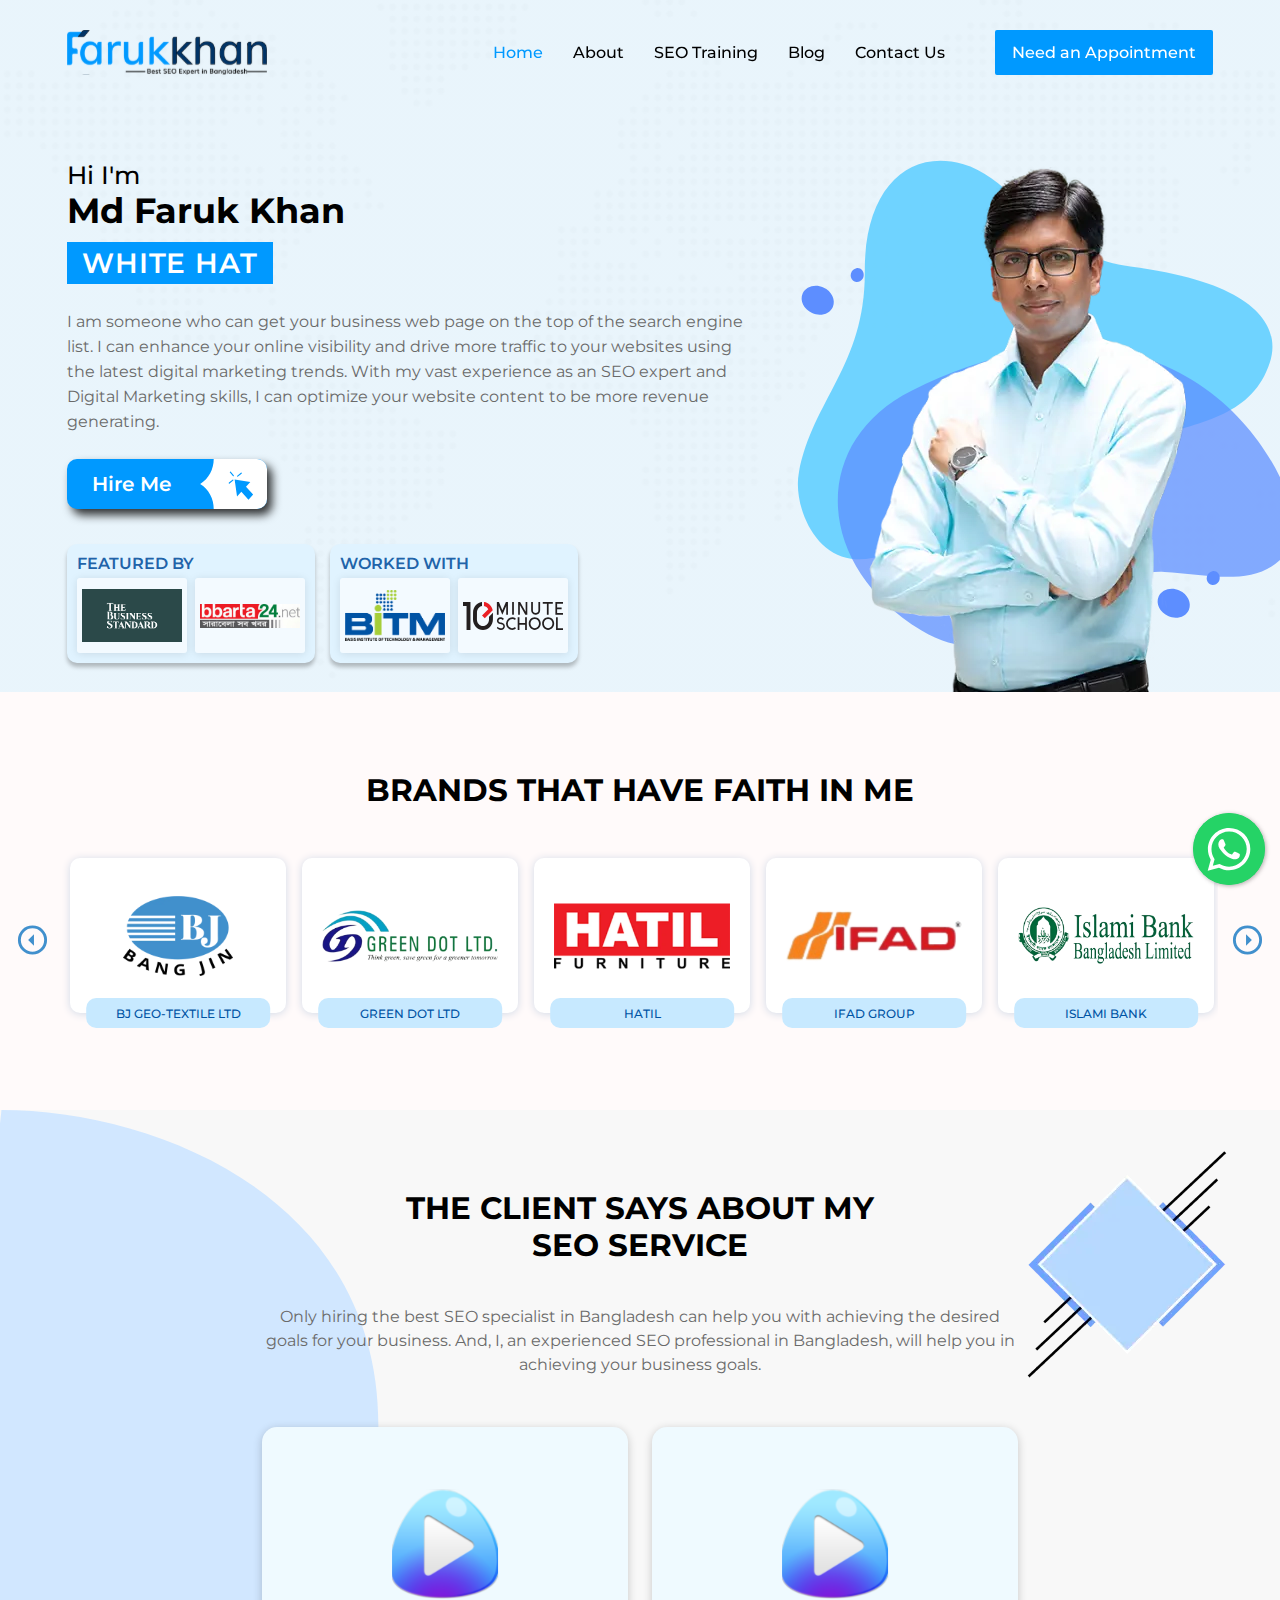
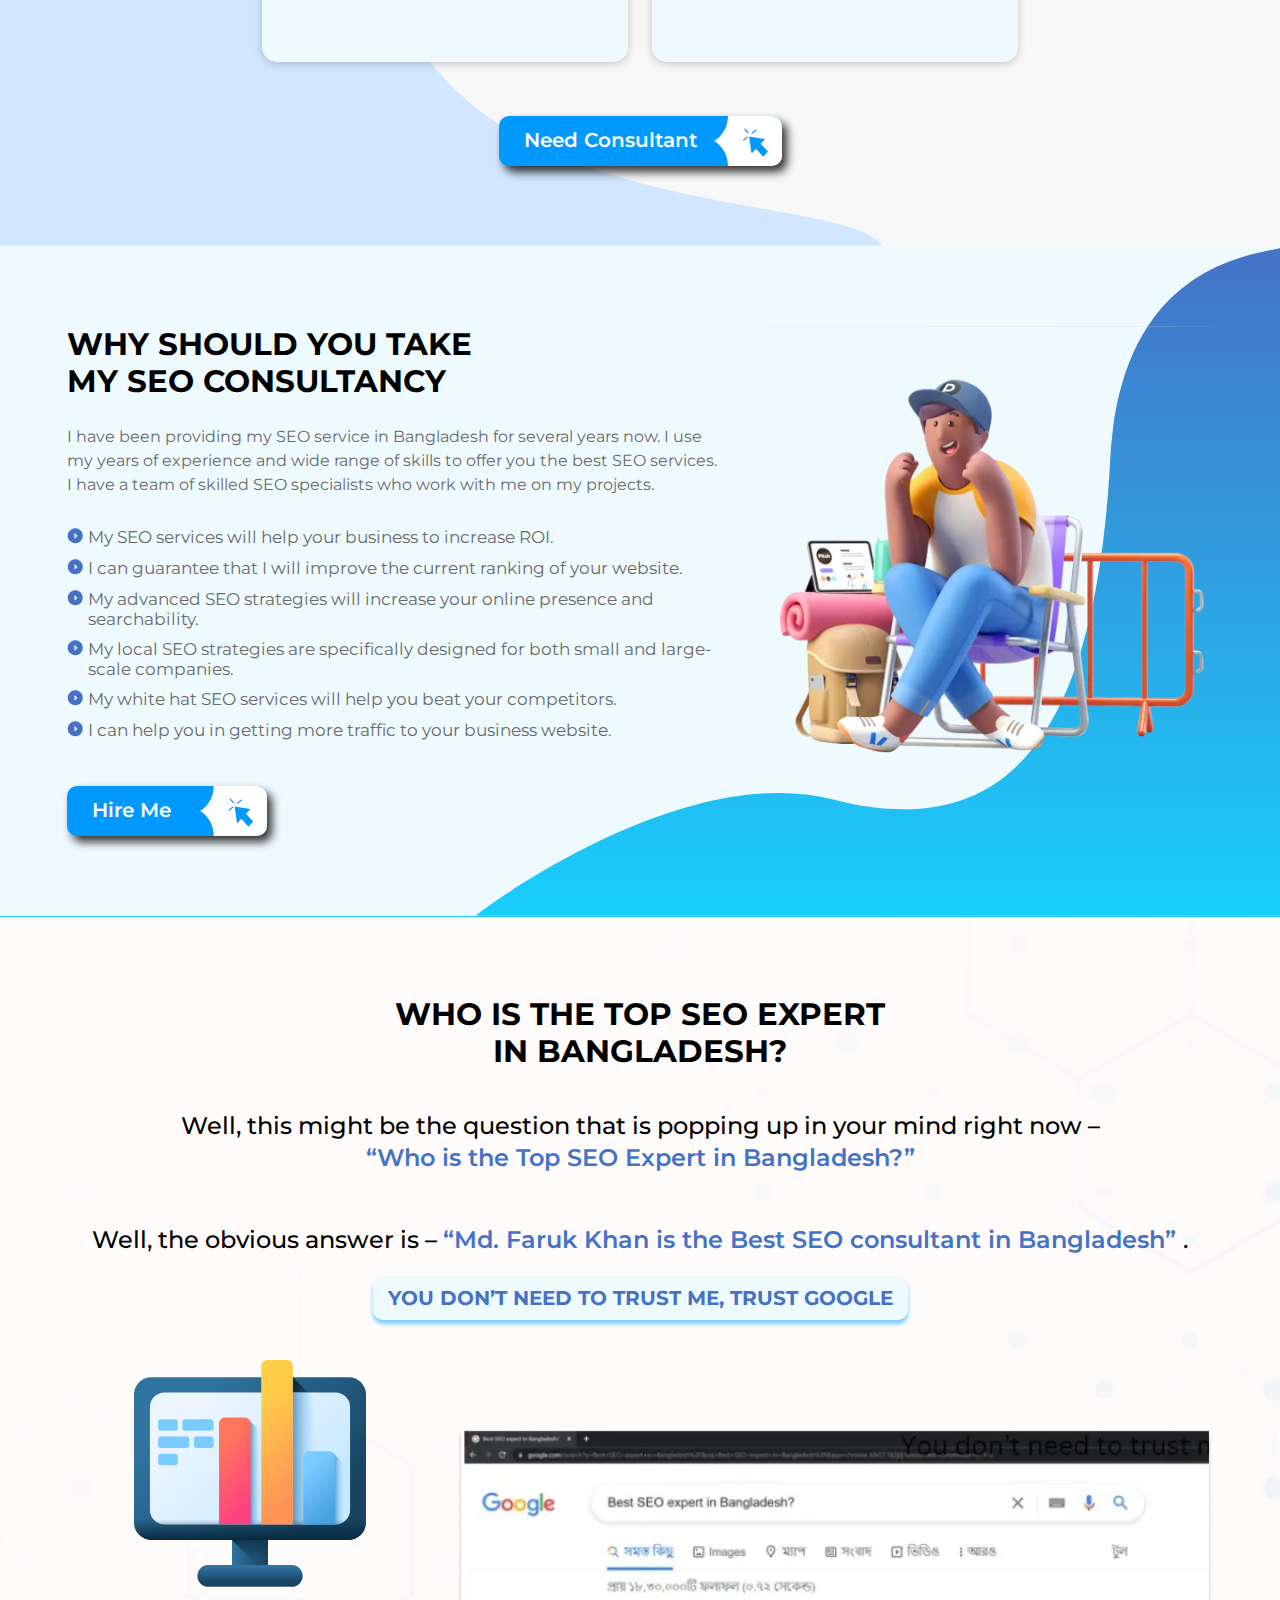
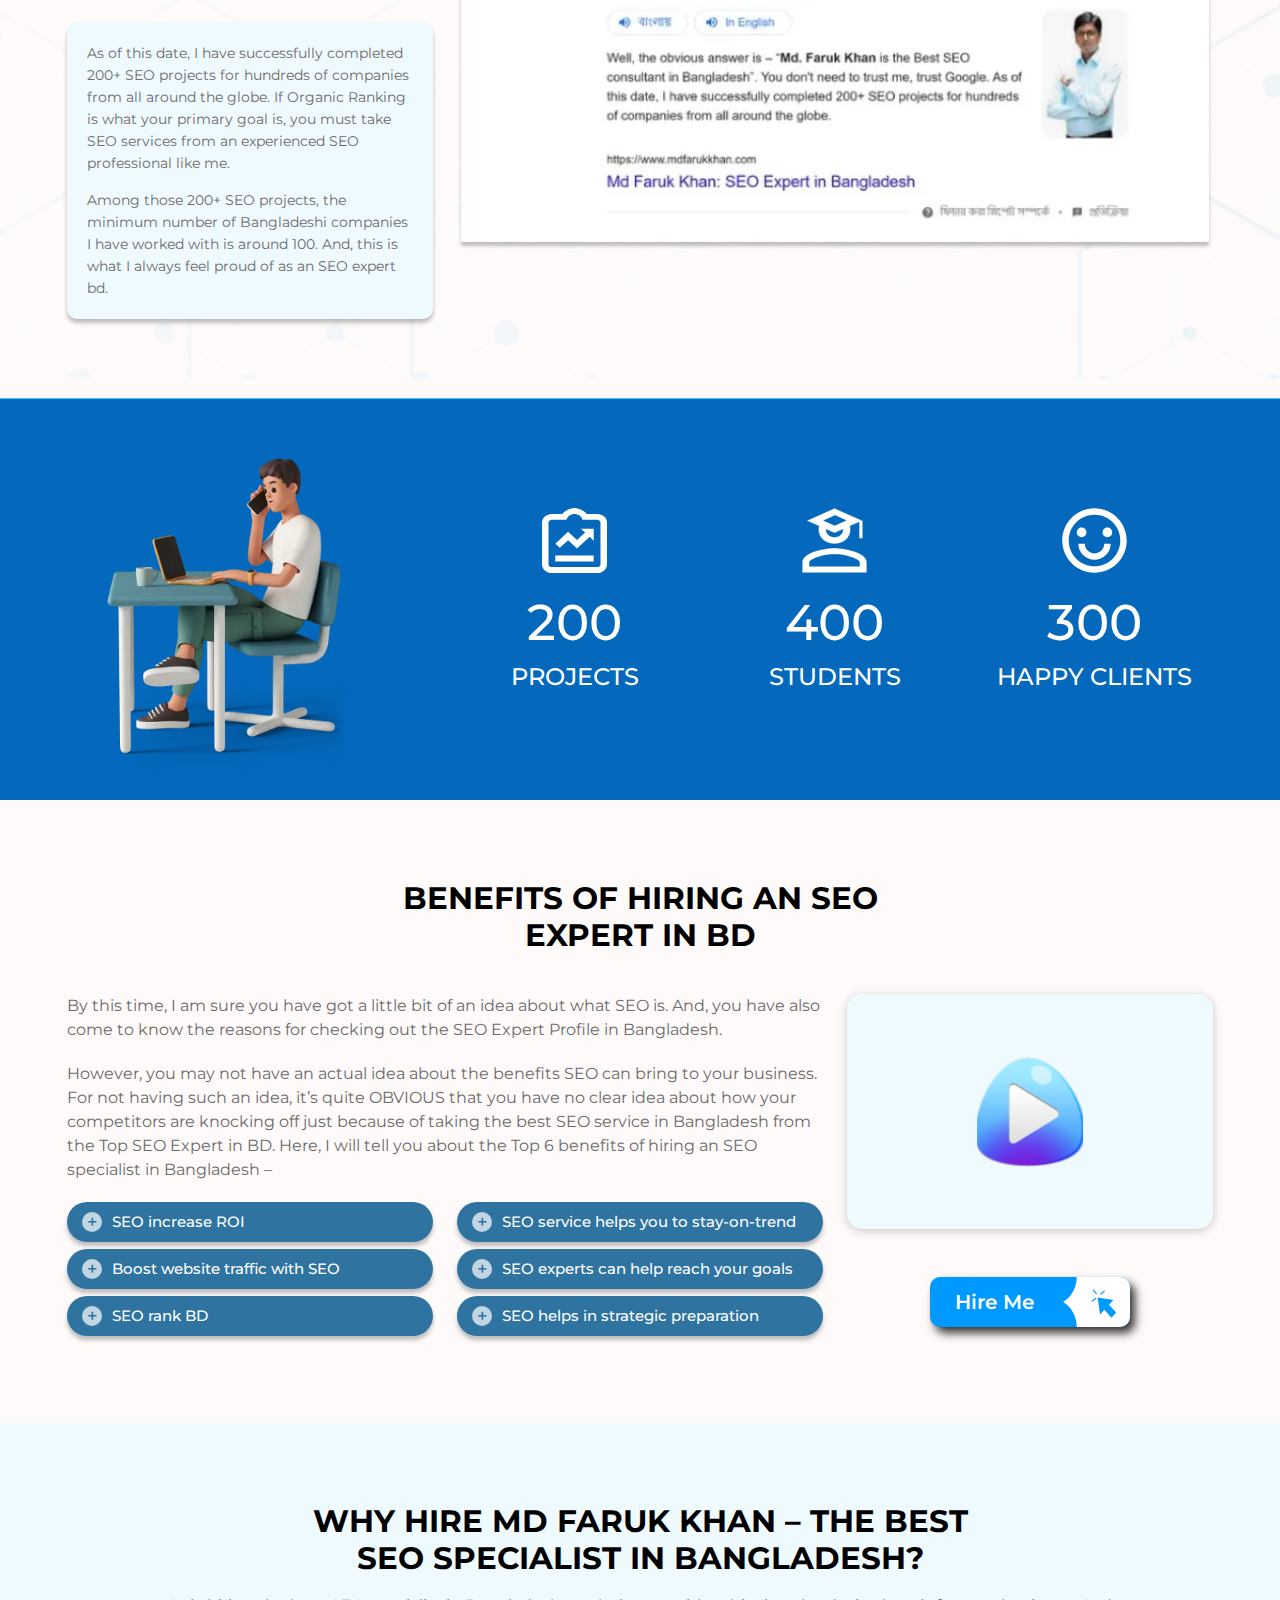
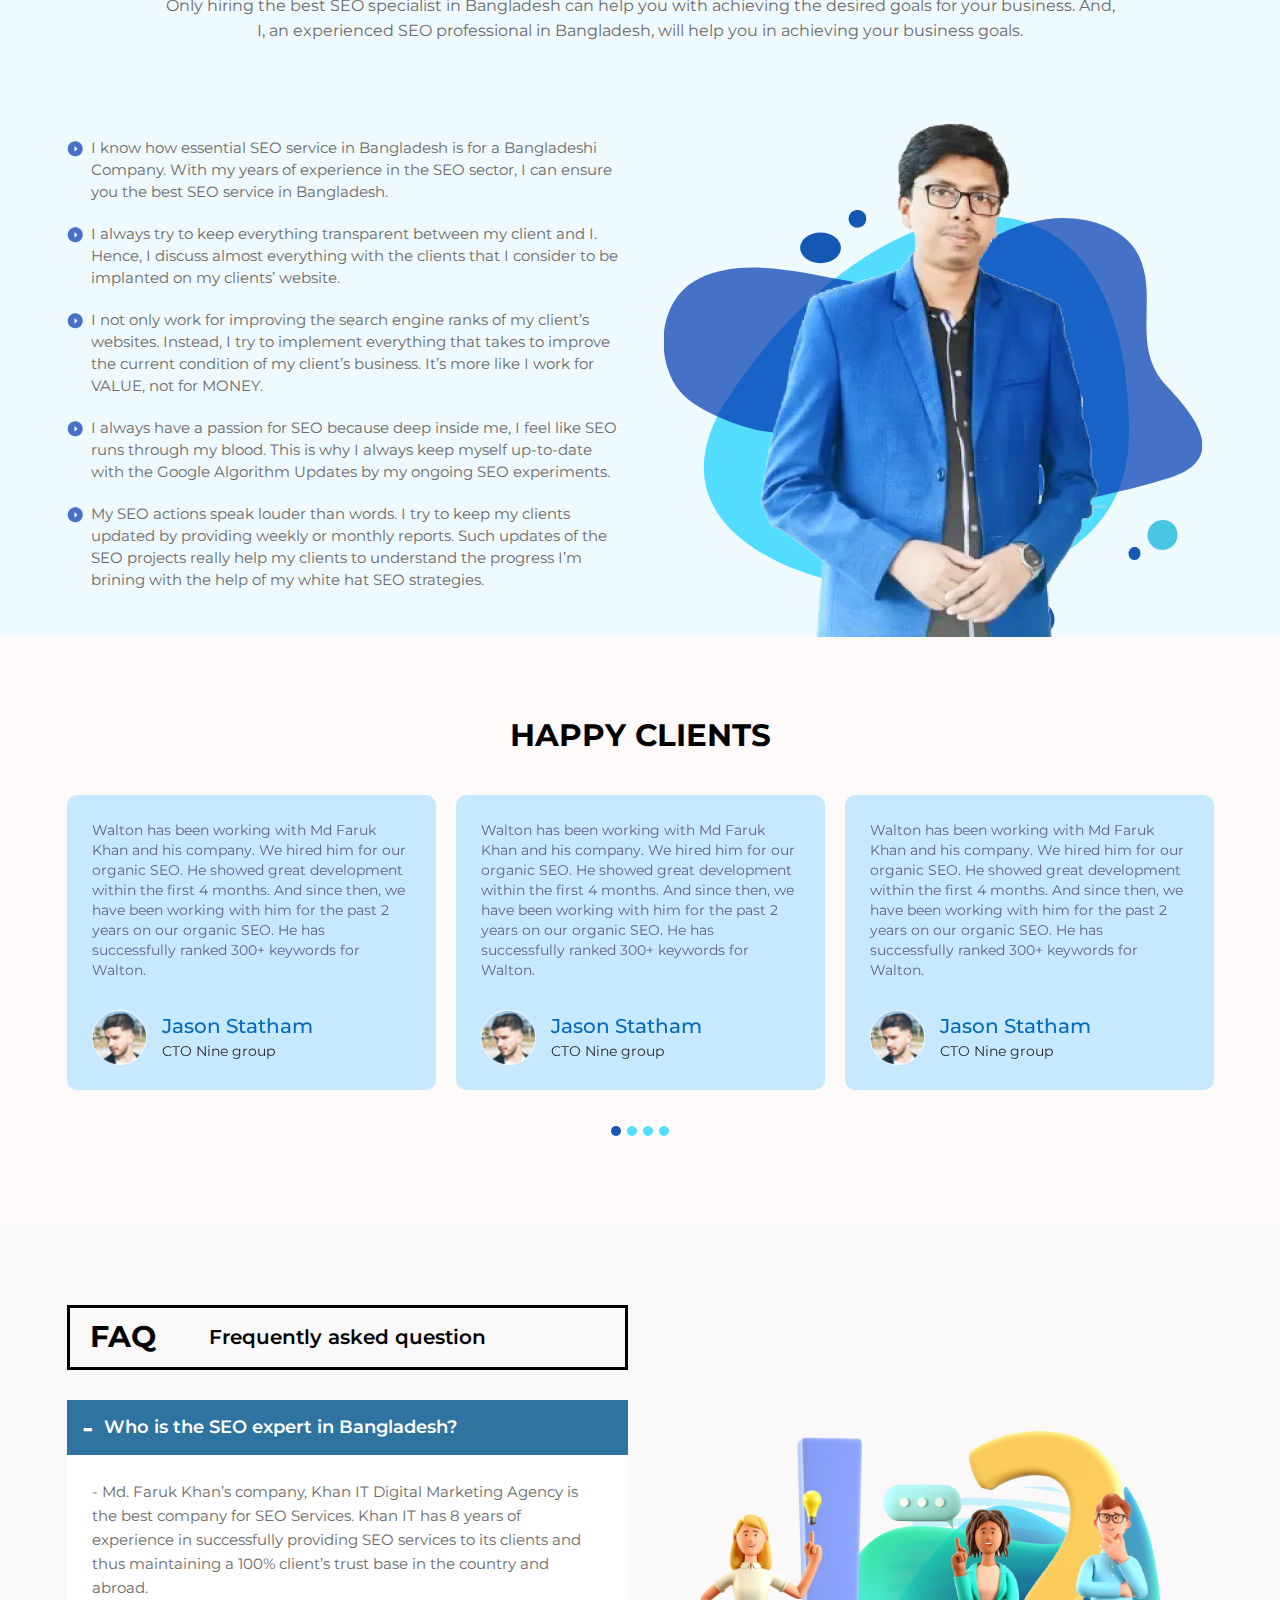
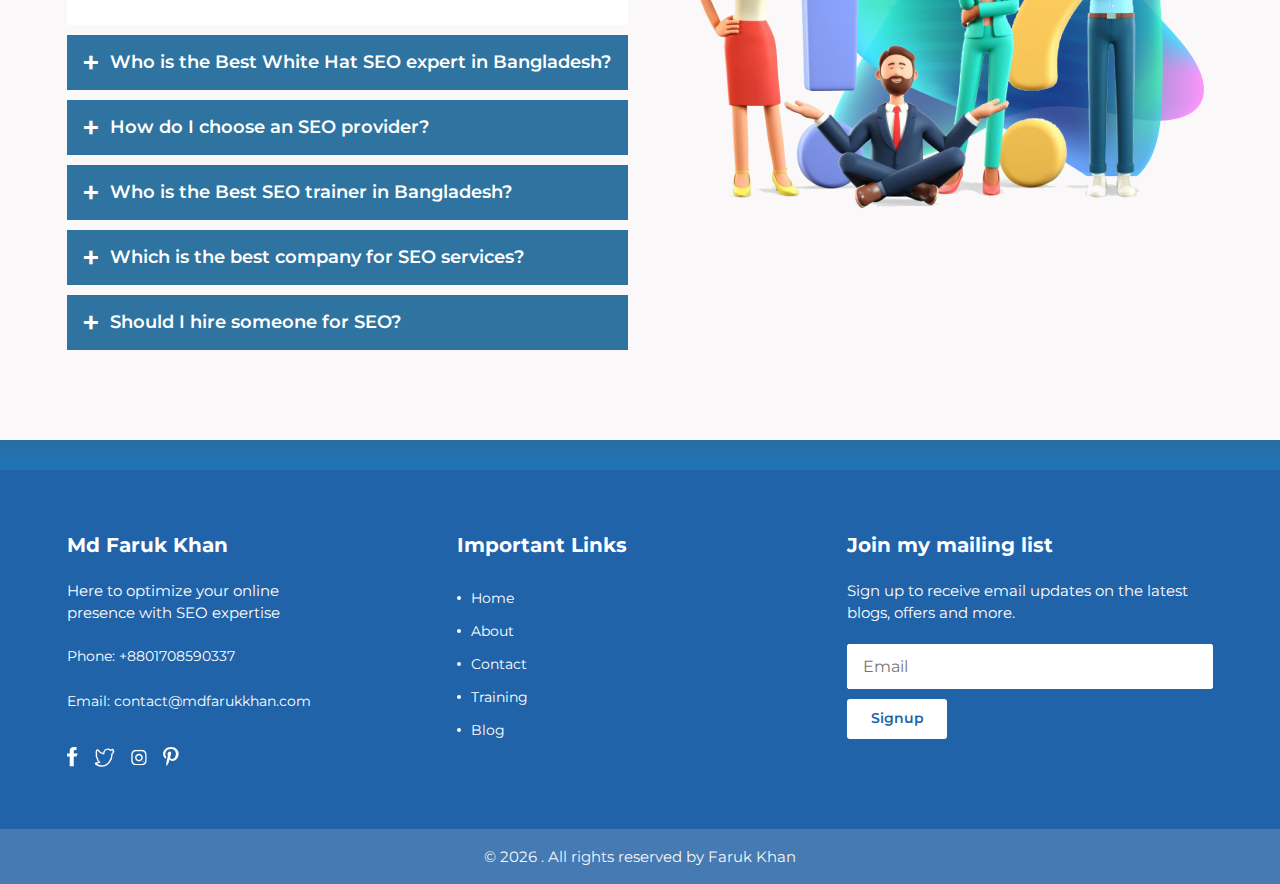
==== commit cce29dbf: "add new page" ====
--- a/index.html
+++ b/index.html
@@ -31,13 +31,13 @@
                 <a href="about.html">About</a>
               </li>
               <li>
-                <a href="seo.html">SEO</a>
-              </li>
-              <li>
-                <a href="training.html">Training</a>
+                <a href="training.html">SEO Training</a>
               </li>
               <li>
                 <a href="blog.html">Blog</a>
+              </li>
+              <li>
+                <a href="contact.html">Contact Us</a>
               </li>
               <li class="d-none d-lg-block">
                 <a
--- a/assets/css/style.css
+++ b/assets/css/style.css
@@ -1 +1 @@
-@import"https://fonts.googleapis.com/css2?family=Montserrat:ital,wght@0,100;0,200;0,300;0,400;0,500;0,600;0,700;0,800;0,900;1,400;1,500;1,600&display=swap";body{font-size:16px;line-height:25px;color:#6a6a6a;font-family:"Montserrat",sans-serif;background:snow}body h1,body h2,body h3,body h4,body h5,body h6{color:#000;margin-top:0;margin-bottom:10px;font-family:"Montserrat",sans-serif}body p{margin-bottom:0}@media(min-width: 1280px){body .container{max-width:1170px}}body a,body button{transition:all .4s ease-in-out 0s;color:#000;text-decoration:none;font-family:"Montserrat",sans-serif}body a:hover,body button:hover{color:#09f}body ul{list-style:none;margin:0;padding:0}body img{max-width:100%}.header-area{position:fixed;left:0;top:0;width:100%;z-index:11;padding:30px 0px;transition:all .3s ease-in-out 0s}@media(max-width: 767px){.header-area{padding:20px 0px}}.header-area.sticky{background:#fff;box-shadow:0px 2px 15px rgba(0,0,0,.2);padding:20px 0px}@media(max-width: 767px){.header-area.sticky{padding:15px 0px}}.mainmenu li{margin-right:30px}.mainmenu li a:not(.appointment-btn){display:inline-block;font-size:16px;color:#000;font-weight:500}.mainmenu li a:not(.appointment-btn):hover,.mainmenu li a:not(.appointment-btn).active{color:#09f}.mainmenu li:last-child{margin-right:0}.appointment-btn{min-height:45px;display:inline-flex;align-items:center;justify-content:center;padding:5px 15px;background:#09f;color:#fff;font-weight:500;border-radius:2px;border:2px solid #09f;font-size:16px;margin-left:20px}@media(max-width: 991px){.appointment-btn{margin-left:0}}@media(max-width: 767px){.appointment-btn{font-size:12px;min-height:30px;line-height:18px;padding:5px 10px}}.appointment-btn:hover{color:#09f;background:rgba(0,0,0,0)}.hero-area{padding-top:160px;overflow:hidden;background:linear-gradient(0deg, rgba(193, 235, 254, 0.2), rgba(193, 235, 254, 0.2)),url("../images/hero.png") no-repeat center center/cover}.hero-wrap .subtitle{font-weight:700;font-size:35px}@media(max-width: 1200px){.hero-wrap .subtitle{font-size:30px}}.hero-wrap .subtitle span{display:block;font-size:25px;font-weight:500}@media(max-width: 1200px){.hero-wrap .subtitle span{font-size:20px}}.hero-wrap .title-wrap{min-height:42px;overflow:hidden;background:#09f;display:inline-flex;align-items:center;text-transform:uppercase;margin-bottom:25px}@media(max-width: 1200px){.hero-wrap .title-wrap{margin-bottom:20px;min-height:35px}}.hero-wrap .title{padding:5px 15px;letter-spacing:.03em;font-weight:600;font-size:28px;color:#fff;line-height:30px;margin:0}@media(max-width: 1200px){.hero-wrap .title{font-size:24px}}@media(max-width: 767px){.hero-wrap .title{font-size:16px;padding:5px 10px;line-height:24px}}.hero-wrap p{font-size:16px;line-height:25px;max-width:90%;margin-bottom:25px}@media(max-width: 1200px){.hero-wrap p{font-size:14px;line-height:23px;margin-bottom:20px}}.btn-style{display:inline-flex;align-items:center;justify-content:space-between;background:#09f;border-radius:10px;min-height:50px;min-width:200px;box-shadow:5px 6px 10px rgba(0,0,0,.8);position:relative;padding:10px 85px 10px 25px;overflow:hidden;font-size:20px;color:#fff;font-weight:600}.btn-style:hover{color:#fff}.btn-style img{position:absolute;right:-2px;top:-1px;height:51px;-o-object-fit:cover;object-fit:cover}.featured-wrapper{display:flex;flex-wrap:wrap}.featured-wrapper .featured-wrap{margin-right:15px}.featured-wrap{background:#e0f3ff;box-shadow:0px 4px 4px rgba(0,0,0,.25);border-radius:10px;padding:10px;margin-top:35px}@media(max-width: 1200px){.featured-wrap{margin-top:30px}}.featured-wrap .title{text-transform:uppercase;font-weight:600;font-size:16px;color:#2163a9;margin-bottom:5px}.featured-items{display:flex;align-items:center}.featured-items li{margin-right:8px}.featured-items li a{display:block}.featured-items li a img{width:100px;height:65px;-o-object-fit:contain;object-fit:contain;border:1px solid #09f;padding:5px}.featured-items li:last-child{margin-right:0}.hero-img{position:relative;z-index:1;text-align:right}@media(max-width: 991px){.hero-img{text-align:center}}.hero-img .hero-shape{position:absolute;max-width:unset;z-index:-1}@media(max-width: 767px){.hero-img .hero-shape{display:none}}.hero-img .hero-shape.shape1{left:-50px;top:-20px;-webkit-animation:topBottom 3s infinite alternate;animation:topBottom 3s infinite alternate}@media(max-width: 1400px){.hero-img .hero-shape.shape1{height:400px;top:0}}@media(max-width: 991px){.hero-img .hero-shape.shape1{left:60px}}.hero-img .hero-shape.shape2{bottom:45px;left:-10px;-webkit-animation:leftRight 2s infinite alternate;animation:leftRight 2s infinite alternate}@media(max-width: 1400px){.hero-img .hero-shape.shape2{height:300px}}@media(max-width: 1400px)and (max-width: 991px){.hero-img .hero-shape.shape2{left:40px}}.hero-img .hero-shape.shape3{left:-50px;top:20%}.hero-img .hero-shape.shape4{right:-10px;bottom:13%}@-webkit-keyframes topBottom{0%{transform:translateY(0)}100%{transform:translateY(-5px)}}@keyframes topBottom{0%{transform:translateY(0)}100%{transform:translateY(-15px)}}@-webkit-keyframes leftRight{0%{transform:translateX(0)}100%{transform:translateX(-15px)}}@keyframes leftRight{0%{transform:translateX(0)}100%{transform:translateX(-15px)}}.brands-area{padding:80px 0px}.section-title{text-align:center;text-transform:uppercase;font-weight:700;font-size:31px;margin-bottom:40px}@media(max-width: 991px){.section-title{margin-bottom:25px}}@media(max-width: 767px){.section-title{font-size:20px;line-height:26px}.section-title br{display:none}}.brand-wrap a{display:flex;align-items:center;border:1px solid #5d8eff;border-radius:10px;min-height:155px;justify-content:center;padding:20px;flex-direction:column;position:relative}@media(max-width: 767px){.brand-wrap a{min-height:105px}}.brand-wrap a .name{position:absolute;left:50%;bottom:-15px;background:#c7e9ff;border-radius:10px;font-size:12px;display:flex;align-items:center;min-height:30px;max-width:85%;min-width:85%;transform:translateX(-50%);color:#0053a4;text-transform:uppercase;justify-content:center;font-weight:500}.brand-wrap a img{height:80px;-o-object-fit:contain;object-fit:contain}.brand-active .arrow{position:absolute;top:50%;transform:translateY(-50%);cursor:pointer}.brand-active .arrow.next-arrow{right:-50px}@media(max-width: 1200px){.brand-active .arrow.next-arrow{right:-35px}}@media(max-width: 767px){.brand-active .arrow.next-arrow{right:-10px}}.brand-active .arrow.prev-arrow{left:-50px}@media(max-width: 1200px){.brand-active .arrow.prev-arrow{left:-35px}}@media(max-width: 767px){.brand-active .arrow.prev-arrow{left:-10px}}.brand-active .slick-list{margin:0px -5px}.brand-active .slick-list .brand-wrap{padding:0px 5px 17px}.service-area{background:#f8f8f8;padding:80px 0px;position:relative;overflow:hidden;z-index:1}.service-area .service-shape{position:absolute;left:0;top:0;height:100%;z-index:-1}.service-area .service-shape2{position:absolute;z-index:-1;right:0;top:0}@media(max-width: 991px){.service-area .service-shape2{display:none}}.service-area p{text-align:center;font-size:16px;line-height:24px;margin-bottom:50px}@media(max-width: 991px){.service-area p{margin-bottom:30px}}@media(max-width: 767px){.service-area p{font-size:14px;line-height:22px}}.service-wrap{position:relative;margin-bottom:30px;display:block}.service-wrap .thumbnil{border-radius:10px;width:100%}.service-wrap .play{position:absolute;left:50%;top:50%;transform:translate(-50%, -50%)}.consultancy-area{padding:80px 0px;position:relative;z-index:1;overflow:hidden;background:#effaff}.consultancy-area .consultancy-shape{position:absolute;right:0;top:0;height:100%;z-index:-1}@media(max-width: 991px){.consultancy-area .consultancy-shape{display:none}}.consultancy-wrap .title{font-weight:700;font-size:31px;text-transform:uppercase;margin-bottom:25px}@media(max-width: 767px){.consultancy-wrap .title{font-size:20px;line-height:26px}}.consultancy-wrap .content{margin-bottom:30px;font-size:16px;line-height:24px}@media(max-width: 767px){.consultancy-wrap .content{font-size:14px;line-height:22px}}.consultancy-wrap .consultancy-item{margin-bottom:45px}@media(max-width: 767px){.consultancy-wrap .consultancy-item{margin-bottom:30px}}.consultancy-wrap .consultancy-item li{margin-bottom:10px;font-size:17px;line-height:20px;display:flex}@media(max-width: 767px){.consultancy-wrap .consultancy-item li{font-size:15px}}.consultancy-wrap .consultancy-item li::before{content:url("../images/icons/icon.svg");margin-right:5px;margin-top:1px}.consultancy-wrap .consultancy-item li:last-child{margin-bottom:0}@media(max-width: 991px){.consultancy-img{display:none}}.top-seo-area{padding:80px 0px;background:url("../images/shape/seo.png") no-repeat center center/cover}.top-seo-area .seo-title{font-size:24px;line-height:32px;margin-bottom:50px}@media(max-width: 767px){.top-seo-area .seo-title{font-size:18px;line-height:24px;margin-bottom:25px}}.top-seo-area .seo-title span{display:block;color:#4572c7;font-weight:600}.top-seo-area .subtitle{font-size:24px;line-height:32px;margin-bottom:20px}@media(max-width: 767px){.top-seo-area .subtitle{font-size:18px;line-height:24px}}.top-seo-area .subtitle span{color:#4572c7;font-weight:600}.top-seo-area .title{display:inline-flex;align-items:center;background:#effaff;box-shadow:0px 4px 4px #7acbff;border-radius:10px;justify-content:center;padding:10px 15px;text-transform:uppercase;color:#4572c7;font-weight:700;font-size:20px;margin-bottom:40px}.seo-wrap{text-align:center}.seo-wrap .seo-content{background:#effaff;box-shadow:0px 4px 4px rgba(0,0,0,.25);border-radius:10px;padding:20px;text-align:left;margin-top:35px}@media(max-width: 991px){.seo-wrap .seo-content{margin-bottom:30px}}.seo-wrap .seo-content p{font-size:14px;line-height:22px;margin-bottom:15px}.seo-wrap .seo-content p:last-child{margin-bottom:0}.seo-img img{width:100%}.client-area{background:#0469bc;padding:20px 0px}@media(max-width: 991px){.client-area{padding:20px 0px 50px}}@media(max-width: 991px){.client-area .client-img{text-align:center;margin-bottom:20px}}.client-wrap{text-align:center}.client-wrap img{height:65px}@media(max-width: 767px){.client-wrap img{height:35px}}.client-wrap .title{font-size:50px;margin:20px 0px 10px;color:#fff}@media(max-width: 767px){.client-wrap .title{font-size:30px}}.client-wrap .subtitle{text-transform:uppercase;margin-bottom:0;font-size:24px;color:#fff}@media(max-width: 767px){.client-wrap .subtitle{font-size:16px}}.hiring-area{padding:80px 0px}@media(max-width: 991px){.hiring-area .accordion{margin-bottom:25px}}@media(max-width: 991px){.hiring-info{margin-bottom:30px}}.hiring-info p{margin-bottom:20px;font-size:16px;line-height:24px}.hiring-wrap{margin-bottom:7px;background:#effaff;box-shadow:0px 4px 4px rgba(0,0,0,.25);border-radius:20px}.hiring-wrap div{padding:20px}.hiring-wrap div p{font-size:14px;line-height:18px;margin-bottom:15px}.hiring-wrap div p:last-child{margin-bottom:0}.hiring-wrap span{background:#2f73a0;border-radius:20px;min-height:40px;display:flex;align-items:center;font-weight:500;font-size:15px;line-height:24px;color:#fff;padding:5px 15px;cursor:pointer}.hiring-wrap span::before{content:"+";height:20px;width:20px;background:rgba(255,255,255,.7);border-radius:50%;display:flex;align-items:center;justify-content:center;color:#2f73a0;font-size:18px;margin-right:10px}.hiring-wrap span[aria-expanded=true]::before{content:"-"}.specialist-area{padding-top:80px;background:#effaff;overflow:hidden}.specialist-info li{margin-bottom:20px;font-size:15px;line-height:22px;display:flex}.specialist-info li::before{content:url("../images/icons/icon.svg");margin-right:8px;margin-top:4px}.specialist-info li:last-child{margin-bottom:0}.specialist-img{position:relative;z-index:1}.specialist-img .specialist-shape{max-width:unset;position:absolute;left:50%;transform:translateX(-50%);bottom:0;z-index:-1}.testmonial-area{padding:80px 0px}.testmonial-wrap{background:#c7e9ff;border-radius:10px;padding:25px}.testmonial-wrap .content{font-size:14px;line-height:20px;font-weight:400;color:#62618d;margin-bottom:30px}.testmonial-wrap .test-info{display:flex;align-items:center}.testmonial-wrap .test-info .test-img{display:block;height:55px;width:55px;background:#fff;border-radius:50%}.testmonial-wrap .test-info .test-content{padding-left:15px}.testmonial-wrap .test-info .test-content .name{font-size:20px;color:#0469bc;font-weight:500;margin-bottom:3px;line-height:24px}.testmonial-wrap .test-info .test-content span{font-size:14px;line-height:20px;color:#282828;display:block}.testmonial-active .slick-list{margin:0px -10px}.testmonial-active .slick-list .testmonial{padding:0px 10px}.testmonial-active .slick-dots{display:flex;align-items:center;justify-content:center;margin-top:30px}.testmonial-active .slick-dots li{margin:0px 3px}.testmonial-active .slick-dots li button{font-size:0px;border:none;background:#52ddff;height:10px;width:10px;border-radius:50%;padding:0}.testmonial-active .slick-dots li.slick-active button{background:#1458b3}.faq-area{background:#faf8f8;padding:80px 0px}.faq-title{border:3px solid #000;min-height:65px;display:flex;align-items:center;justify-content:center;font-weight:600;font-size:20px;position:relative;padding:10px 20px;margin-bottom:30px}.faq-title span{position:absolute;left:20px;font-size:30px;font-weight:700;text-transform:uppercase}@media(max-width: 767px){.faq-title span{display:none}}.faq-img{text-align:right;margin-top:30px}.faq-wrap{margin-bottom:10px;background:#fff}.faq-wrap div{padding:25px}@media(max-width: 767px){.faq-wrap div{padding:15px}}.faq-wrap div p{font-size:15px;line-height:24px;margin-bottom:0}@media(max-width: 767px){.faq-wrap div p{font-size:14px;line-height:22px}}.faq-wrap span{background:#2f73a0;min-height:55px;display:flex;align-items:center;font-size:18px;color:#fff;font-weight:600;padding:10px 15px;cursor:pointer}@media(max-width: 767px){.faq-wrap span{font-size:16px;line-height:20px}}.faq-wrap span::before{content:"+";font-size:30px;font-weight:600;margin-right:10px;transition:all .4s ease-in-out 0s}.faq-wrap span[aria-expanded=true]::before{content:"-"}.footer-top-area{background:#2163a9;padding:90px 0px 60px;position:relative}.footer-top-area::before{position:absolute;left:0;top:0;width:100%;height:30px;background:linear-gradient(180deg, rgba(47, 115, 160, 0.58) 0%, rgba(26, 210, 255, 0.1624) 100%);content:""}.footer-title{font-weight:700;font-size:20px;line-height:30px;color:#fff;margin-bottom:20px}.footer-text{font-size:15px;line-height:22px;color:#fff;margin-bottom:20px}.contact-info li{line-height:25px}.contact-info li a{color:#fff;font-size:14px;font-weight:400}.social-media-btns{display:flex;align-items:center;margin-top:25px}@media(max-width: 991px){.social-media-btns{margin-bottom:30px}}.social-media-btns li{margin-right:16px}.social-media-btns li:last-child{margin-right:0}.social-media-btns li a{display:block}@media(max-width: 991px){.footer-menu{margin-bottom:30px}}.footer-menu li{line-height:30px}.footer-menu li a{color:#fff;font-size:14px;display:inline-flex;align-items:center}.footer-menu li a::before{content:"";height:4px;width:4px;background:#fff;border-radius:50%;margin-right:10px;transition:all .4s ease-in-out 0s}.footer-menu li a:hover{opacity:.8}.footer-bottom-area{text-align:center;padding:15px 0px;font-size:15px;font-weight:400;color:#fff;background:#2163a9;position:relative}.footer-bottom-area::before{position:absolute;left:0;top:0;width:100%;height:100%;background:rgba(217,217,217,.2);content:""}.footer-form input{width:100%;height:45px;padding:5px 15px;border:1px solid #fff;background:#fff;border-radius:2px;margin-bottom:10px}.footer-form input:focus{outline:none}.footer-form button{min-height:40px;display:inline-flex;align-items:center;justify-content:center;min-width:100px;color:#09f;background:#fff;border-radius:3px;border:none;color:#2163a9;font-size:14px;font-weight:600;text-transform:capitalize;padding:4px 15px}.contact-modal .modal-dialog{max-width:1050px}.contact-modal .modal-body{padding:30px}@media(max-width: 767px){.contact-modal .modal-body{padding:20px}}.contact-modal .modal-title{display:flex;align-items:center;justify-content:space-between;background:#f7fafd;min-height:50px;padding:20px;border-radius:10px 10px 0px 0px;margin-bottom:0}.contact-modal .modal-title .title{font-size:28px;font-weight:600;text-transform:uppercase}@media(max-width: 767px){.contact-modal .modal-title .title{font-size:18px}}.contact-modal .modal-title .title img{height:30px;margin-right:8px}.contact-modal .modal-title .modal-close{min-height:30px;min-width:30px;display:flex;align-items:center;justify-content:center;border:2.5px solid #09f;padding:6px;cursor:pointer}@media(max-width: 767px){.contact-img{margin-bottom:20px}}.input-style{margin-bottom:20px}.input-style label{display:block;text-transform:uppercase;margin-bottom:5px;color:#000;font-weight:500;font-size:14px;line-height:18px}.input-style input,.input-style textarea{height:50px;width:100%;background:#fdfefe;border:1.5px solid #dadada;box-shadow:0px 4px 4px rgba(0,153,255,.1);border-radius:5px;padding:4px 15px;color:#000;transition:all .4s ease-in-out 0s;font-size:14px}.input-style input.error-message,.input-style textarea.error-message{border-color:red}.input-style input:focus,.input-style textarea:focus{outline:none;border-color:#09f}.input-style textarea{height:130px;padding-top:5px}.input-style span.error-message{font-size:14px;color:red}.submit-btn{min-height:45px;min-width:120px;display:inline-flex;align-items:center;justify-content:center;font-size:14px;text-transform:uppercase;color:#fff;border:2px solid #09f;padding:10px 20px;background:#09f;font-weight:600;border-radius:5px}.submit-btn svg{margin-left:8px}.submit-btn path{transition:all .4s ease-in-out 0s}.submit-btn:hover{background:rgba(0,0,0,0);color:#09f}.submit-btn:hover path{stroke:#09f}@media(max-width: 991px){.apoinment{display:flex;align-items:center;justify-content:flex-end}.apoinment .menu-trigger{margin-left:25px;cursor:pointer}}@media(max-width: 991px)and (max-width: 767px){.apoinment .menu-trigger{margin-left:15px}}@media(max-width: 991px){.apoinment .menu-trigger li{height:2px;width:25px;background:#000;margin-bottom:4px}.apoinment .menu-trigger li:last-child{margin-bottom:0}}@media(max-width: 991px){.responsive-menu{position:absolute;left:0;top:100%;width:100%;padding:20px;background:#fff;border-top:2px solid #09f;box-shadow:0px 4px 20px rgba(0,0,0,.2);visibility:hidden;opacity:0;transform:scaleY(0);transform-origin:top;transition:all .4s ease-in-out 0s}.responsive-menu.active{visibility:visible;opacity:1;transform:scaleY(1)}.responsive-menu .mainmenu{display:block !important}.responsive-menu .mainmenu li{line-height:35px;margin:0}}+@import"https://fonts.googleapis.com/css2?family=Montserrat:ital,wght@0,100;0,200;0,300;0,400;0,500;0,600;0,700;0,800;0,900;1,400;1,500;1,600&display=swap";body{font-size:16px;line-height:25px;color:#6a6a6a;font-family:"Montserrat",sans-serif;background:snow}body h1,body h2,body h3,body h4,body h5,body h6{color:#000;margin-top:0;margin-bottom:10px;font-family:"Montserrat",sans-serif}body p{margin-bottom:0}@media(min-width: 1280px){body .container{max-width:1170px}}body a,body button{transition:all .4s ease-in-out 0s;color:#000;text-decoration:none;font-family:"Montserrat",sans-serif}body a:hover,body button:hover{color:#09f}body ul{list-style:none;margin:0;padding:0}body img{max-width:100%}.header-area{position:fixed;left:0;top:0;width:100%;z-index:11;padding:30px 0px;transition:all .3s ease-in-out 0s}.header-area.header-area2{padding:20px 0px}@media(max-width: 767px){.header-area{padding:20px 0px}}.header-area.sticky{background:#fff;box-shadow:0px 2px 15px rgba(0,0,0,.2);padding:20px 0px}@media(max-width: 767px){.header-area.sticky{padding:15px 0px}}.mainmenu li{margin-right:30px}@media(max-width: 1200px){.mainmenu li{margin-right:25px}}.mainmenu li a:not(.appointment-btn){display:inline-block;font-size:16px;color:#000;font-weight:500}.mainmenu li a:not(.appointment-btn):hover,.mainmenu li a:not(.appointment-btn).active{color:#09f}.mainmenu li:last-child{margin-right:0}.appointment-btn{min-height:45px;display:inline-flex;align-items:center;justify-content:center;padding:5px 15px;background:#09f;color:#fff;font-weight:500;border-radius:2px;border:2px solid #09f;font-size:16px;margin-left:20px}@media(max-width: 991px){.appointment-btn{margin-left:0}}@media(max-width: 767px){.appointment-btn{font-size:12px;min-height:30px;line-height:18px;padding:5px 10px}}.appointment-btn:hover{color:#09f;background:rgba(0,0,0,0)}.hero-area{padding-top:160px;overflow:hidden;background:linear-gradient(0deg, rgba(193, 235, 254, 0.2), rgba(193, 235, 254, 0.2)),url("../images/hero.png") no-repeat center center/cover}.hero-wrap .subtitle{font-weight:700;font-size:35px}@media(max-width: 1200px){.hero-wrap .subtitle{font-size:30px}}.hero-wrap .subtitle span{display:block;font-size:25px;font-weight:500}@media(max-width: 1200px){.hero-wrap .subtitle span{font-size:20px}}.hero-wrap .title-wrap{min-height:42px;overflow:hidden;background:#09f;display:inline-flex;align-items:center;text-transform:uppercase;margin-bottom:25px}@media(max-width: 1200px){.hero-wrap .title-wrap{margin-bottom:20px;min-height:35px}}.hero-wrap .title{padding:5px 15px;letter-spacing:.03em;font-weight:600;font-size:28px;color:#fff;line-height:30px;margin:0}@media(max-width: 1200px){.hero-wrap .title{font-size:24px}}@media(max-width: 767px){.hero-wrap .title{font-size:16px;padding:5px 10px;line-height:24px}}.hero-wrap p{font-size:16px;line-height:25px;max-width:90%;margin-bottom:25px}@media(max-width: 1200px){.hero-wrap p{font-size:14px;line-height:23px;margin-bottom:20px}}.btn-style{display:inline-flex;align-items:center;justify-content:space-between;background:#09f;border-radius:10px;min-height:50px;min-width:200px;box-shadow:5px 6px 10px rgba(0,0,0,.8);position:relative;padding:10px 85px 10px 25px;overflow:hidden;font-size:20px;color:#fff;font-weight:600}.btn-style:hover{color:#fff}.btn-style img{position:absolute;right:-2px;top:-1px;height:51px;-o-object-fit:cover;object-fit:cover}.featured-wrapper{display:flex;flex-wrap:wrap}.featured-wrapper .featured-wrap{margin-right:15px}.featured-wrap{background:#e0f3ff;box-shadow:0px 4px 4px rgba(0,0,0,.25);border-radius:10px;padding:10px;margin-top:35px}@media(max-width: 1200px){.featured-wrap{margin-top:30px}}.featured-wrap .title{text-transform:uppercase;font-weight:600;font-size:16px;color:#2163a9;margin-bottom:5px}.featured-items{display:flex;align-items:center}.featured-items li{margin-right:8px}.featured-items li a{display:block;box-shadow:0px 1px 8px rgba(0,0,0,.1);background:rgba(0,0,0,0);background:rgba(255,255,255,.6);padding:5px;border-radius:3px}.featured-items li a img{width:100px;height:65px;-o-object-fit:contain;object-fit:contain}.featured-items li:last-child{margin-right:0}.hero-img{position:relative;z-index:1;text-align:right}@media(max-width: 991px){.hero-img{text-align:center}}.hero-img .hero-shape{position:absolute;max-width:unset;z-index:-1}@media(max-width: 767px){.hero-img .hero-shape{display:none}}.hero-img .hero-shape.shape1{left:-50px;top:-20px;-webkit-animation:topBottom 3s infinite alternate;animation:topBottom 3s infinite alternate}@media(max-width: 1400px){.hero-img .hero-shape.shape1{height:400px;top:0}}@media(max-width: 991px){.hero-img .hero-shape.shape1{left:60px}}.hero-img .hero-shape.shape2{bottom:45px;left:-10px;-webkit-animation:leftRight 2s infinite alternate;animation:leftRight 2s infinite alternate}@media(max-width: 1400px){.hero-img .hero-shape.shape2{height:300px}}@media(max-width: 1400px)and (max-width: 991px){.hero-img .hero-shape.shape2{left:40px}}.hero-img .hero-shape.shape3{left:-50px;top:20%}.hero-img .hero-shape.shape4{right:-10px;bottom:13%}@-webkit-keyframes topBottom{0%{transform:translateY(0)}100%{transform:translateY(-5px)}}@keyframes topBottom{0%{transform:translateY(0)}100%{transform:translateY(-15px)}}@-webkit-keyframes leftRight{0%{transform:translateX(0)}100%{transform:translateX(-15px)}}@keyframes leftRight{0%{transform:translateX(0)}100%{transform:translateX(-15px)}}.brands-area{padding:80px 0px}.section-title{text-align:center;text-transform:uppercase;font-weight:700;font-size:31px;margin-bottom:40px}@media(max-width: 991px){.section-title{margin-bottom:25px}}@media(max-width: 767px){.section-title{font-size:20px;line-height:26px}.section-title br{display:none}}.brand-wrap a{display:flex;align-items:center;border-radius:10px;min-height:155px;justify-content:center;padding:20px;flex-direction:column;position:relative;box-shadow:0px 1px 8px #d1d9e6;background:#fff}@media(max-width: 767px){.brand-wrap a{min-height:105px}}.brand-wrap a .name{position:absolute;left:50%;bottom:-15px;background:#c7e9ff;border-radius:10px;font-size:12px;display:flex;align-items:center;min-height:30px;max-width:85%;min-width:85%;transform:translateX(-50%);color:#0053a4;text-transform:uppercase;justify-content:center;font-weight:500}.brand-wrap a img{height:80px;-o-object-fit:contain;object-fit:contain}.brand-active .arrow{position:absolute;top:50%;transform:translateY(-50%);cursor:pointer}.brand-active .arrow.next-arrow{right:-50px}@media(max-width: 1200px){.brand-active .arrow.next-arrow{right:-35px}}@media(max-width: 767px){.brand-active .arrow.next-arrow{right:-10px}}.brand-active .arrow.prev-arrow{left:-50px}@media(max-width: 1200px){.brand-active .arrow.prev-arrow{left:-35px}}@media(max-width: 767px){.brand-active .arrow.prev-arrow{left:-10px}}.brand-active .slick-list{margin:0px -5px}.brand-active .slick-list .brand-wrap{padding:9px 8px 17px}.service-area{background:#f8f8f8;padding:80px 0px;position:relative;overflow:hidden;z-index:1}.service-area .service-shape{position:absolute;left:0;top:0;height:100%;z-index:-1}.service-area .service-shape2{position:absolute;z-index:-1;right:0;top:0}@media(max-width: 991px){.service-area .service-shape2{display:none}}.service-area p{text-align:center;font-size:16px;line-height:24px;margin-bottom:50px}@media(max-width: 991px){.service-area p{margin-bottom:30px}}@media(max-width: 767px){.service-area p{font-size:14px;line-height:22px}}.service-wrap{position:relative;margin-bottom:30px;display:block;min-height:235px;background:#effaff;border-radius:15px;box-shadow:0px 2px 10px rgba(0,0,0,.2)}.service-wrap .thumbnil{border-radius:15px;width:100%;display:none}.service-wrap .play{position:absolute;left:50%;top:50%;transform:translate(-50%, -50%)}.consultancy-area{padding:80px 0px;position:relative;z-index:1;overflow:hidden;background:#effaff}.consultancy-area .consultancy-shape{position:absolute;right:0;top:0;height:100%;z-index:-1}@media(max-width: 991px){.consultancy-area .consultancy-shape{display:none}}.consultancy-wrap .title{font-weight:700;font-size:31px;text-transform:uppercase;margin-bottom:25px}@media(max-width: 767px){.consultancy-wrap .title{font-size:20px;line-height:26px}}.consultancy-wrap .content{margin-bottom:30px;font-size:16px;line-height:24px}@media(max-width: 767px){.consultancy-wrap .content{font-size:14px;line-height:22px}}.consultancy-wrap .consultancy-item{margin-bottom:45px}@media(max-width: 767px){.consultancy-wrap .consultancy-item{margin-bottom:30px}}.consultancy-wrap .consultancy-item li{margin-bottom:10px;font-size:17px;line-height:20px;display:flex}@media(max-width: 767px){.consultancy-wrap .consultancy-item li{font-size:15px}}.consultancy-wrap .consultancy-item li::before{content:url("../images/icons/icon.svg");margin-right:5px;margin-top:1px}.consultancy-wrap .consultancy-item li:last-child{margin-bottom:0}@media(max-width: 991px){.consultancy-img{display:none}}.top-seo-area{padding:80px 0px;background:url("../images/shape/seo.png") no-repeat center center/cover}.top-seo-area .seo-title{font-size:24px;line-height:32px;margin-bottom:50px}@media(max-width: 767px){.top-seo-area .seo-title{font-size:18px;line-height:24px;margin-bottom:25px}}.top-seo-area .seo-title span{display:block;color:#4572c7;font-weight:600}.top-seo-area .subtitle{font-size:24px;line-height:32px;margin-bottom:20px}@media(max-width: 767px){.top-seo-area .subtitle{font-size:18px;line-height:24px}}.top-seo-area .subtitle span{color:#4572c7;font-weight:600}.top-seo-area .title{display:inline-flex;align-items:center;background:#effaff;box-shadow:0px 4px 4px #7acbff;border-radius:10px;justify-content:center;padding:10px 15px;text-transform:uppercase;color:#4572c7;font-weight:700;font-size:20px;margin-bottom:40px}.seo-wrap{text-align:center}.seo-wrap .seo-content{background:#effaff;box-shadow:0px 4px 4px rgba(0,0,0,.25);border-radius:10px;padding:20px;text-align:left;margin-top:35px}@media(max-width: 991px){.seo-wrap .seo-content{margin-bottom:30px}}.seo-wrap .seo-content p{font-size:14px;line-height:22px;margin-bottom:15px}.seo-wrap .seo-content p:last-child{margin-bottom:0}.seo-img img{width:100%}.client-area{background:#0469bc;padding:20px 0px}@media(max-width: 991px){.client-area{padding:20px 0px 50px}}@media(max-width: 991px){.client-area .client-img{text-align:center;margin-bottom:20px}}.client-wrap{text-align:center}.client-wrap img{height:65px}@media(max-width: 767px){.client-wrap img{height:35px}}.client-wrap .title{font-size:50px;margin:20px 0px 10px;color:#fff}@media(max-width: 767px){.client-wrap .title{font-size:30px}}.client-wrap .subtitle{text-transform:uppercase;margin-bottom:0;font-size:24px;color:#fff}@media(max-width: 767px){.client-wrap .subtitle{font-size:16px}}.hiring-area{padding:80px 0px}@media(max-width: 991px){.hiring-area .accordion{margin-bottom:25px}}@media(max-width: 991px){.hiring-info{margin-bottom:30px}}.hiring-info p{margin-bottom:20px;font-size:16px;line-height:24px}.hiring-wrap{margin-bottom:7px;background:#effaff;box-shadow:0px 4px 4px rgba(0,0,0,.25);border-radius:20px}.hiring-wrap div{padding:20px}.hiring-wrap div p{font-size:14px;line-height:18px;margin-bottom:15px}.hiring-wrap div p:last-child{margin-bottom:0}.hiring-wrap span{background:#2f73a0;border-radius:20px;min-height:40px;display:flex;align-items:center;font-weight:500;font-size:15px;line-height:24px;color:#fff;padding:5px 15px;cursor:pointer}.hiring-wrap span::before{content:"+";height:20px;width:20px;background:rgba(255,255,255,.7);border-radius:50%;display:flex;align-items:center;justify-content:center;color:#2f73a0;font-size:18px;margin-right:10px}.hiring-wrap span[aria-expanded=true]::before{content:"-"}.specialist-area{padding-top:80px;background:#effaff;overflow:hidden}.specialist-info li{margin-bottom:20px;font-size:15px;line-height:22px;display:flex}.specialist-info li::before{content:url("../images/icons/icon.svg");margin-right:8px;margin-top:4px}.specialist-info li:last-child{margin-bottom:0}.specialist-img{position:relative;z-index:1}.specialist-img .specialist-shape{max-width:unset;position:absolute;left:50%;transform:translateX(-50%);bottom:0;z-index:-1}.testmonial-area{padding:80px 0px}.testmonial-wrap{background:#c7e9ff;border-radius:10px;padding:25px}.testmonial-wrap .content{font-size:14px;line-height:20px;font-weight:400;color:#62618d;margin-bottom:30px}.testmonial-wrap .test-info{display:flex;align-items:center}.testmonial-wrap .test-info .test-img{display:block;height:55px;width:55px;background:#fff;border-radius:50%}.testmonial-wrap .test-info .test-content{padding-left:15px}.testmonial-wrap .test-info .test-content .name{font-size:20px;color:#0469bc;font-weight:500;margin-bottom:3px;line-height:24px}.testmonial-wrap .test-info .test-content span{font-size:14px;line-height:20px;color:#282828;display:block}.testmonial-active .slick-list{margin:0px -10px}.testmonial-active .slick-list .testmonial{padding:0px 10px}.testmonial-active .slick-dots{display:flex;align-items:center;justify-content:center;margin-top:30px}.testmonial-active .slick-dots li{margin:0px 3px}.testmonial-active .slick-dots li button{font-size:0px;border:none;background:#52ddff;height:10px;width:10px;border-radius:50%;padding:0}.testmonial-active .slick-dots li.slick-active button{background:#1458b3}.faq-area{background:#faf8f8;padding:80px 0px}.faq-title{border:3px solid #000;min-height:65px;display:flex;align-items:center;justify-content:center;font-weight:600;font-size:20px;position:relative;padding:10px 20px;margin-bottom:30px}.faq-title span{position:absolute;left:20px;font-size:30px;font-weight:700;text-transform:uppercase}@media(max-width: 767px){.faq-title span{display:none}}.faq-img{text-align:right;margin-top:30px}.faq-wrap{margin-bottom:10px;background:#fff}.faq-wrap div{padding:25px}@media(max-width: 767px){.faq-wrap div{padding:15px}}.faq-wrap div p{font-size:15px;line-height:24px;margin-bottom:0}@media(max-width: 767px){.faq-wrap div p{font-size:14px;line-height:22px}}.faq-wrap span{background:#2f73a0;min-height:55px;display:flex;align-items:center;font-size:18px;color:#fff;font-weight:600;padding:10px 15px;cursor:pointer}@media(max-width: 767px){.faq-wrap span{font-size:16px;line-height:20px}}.faq-wrap span::before{content:"+";font-size:30px;font-weight:600;margin-right:10px;transition:all .4s ease-in-out 0s}.faq-wrap span[aria-expanded=true]::before{content:"-"}.footer-top-area{background:#2163a9;padding:90px 0px 60px;position:relative}.footer-top-area::before{position:absolute;left:0;top:0;width:100%;height:30px;background:linear-gradient(180deg, rgba(47, 115, 160, 0.58) 0%, rgba(26, 210, 255, 0.1624) 100%);content:""}.footer-title{font-weight:700;font-size:20px;line-height:30px;color:#fff;margin-bottom:20px}.footer-text{font-size:15px;line-height:22px;color:#fff;margin-bottom:20px}.contact-info li{line-height:25px}.contact-info li a{color:#fff;font-size:14px;font-weight:400}.social-media-btns{display:flex;align-items:center;margin-top:25px}@media(max-width: 991px){.social-media-btns{margin-bottom:30px}}.social-media-btns li{margin-right:16px}.social-media-btns li:last-child{margin-right:0}.social-media-btns li a{display:block}@media(max-width: 991px){.footer-menu{margin-bottom:30px}}.footer-menu li{line-height:30px}.footer-menu li a{color:#fff;font-size:14px;display:inline-flex;align-items:center}.footer-menu li a::before{content:"";height:4px;width:4px;background:#fff;border-radius:50%;margin-right:10px;transition:all .4s ease-in-out 0s}.footer-menu li a:hover{opacity:.8}.footer-bottom-area{text-align:center;padding:15px 0px;font-size:15px;font-weight:400;color:#fff;background:#2163a9;position:relative}.footer-bottom-area::before{position:absolute;left:0;top:0;width:100%;height:100%;background:rgba(217,217,217,.2);content:""}.footer-form input{width:100%;height:45px;padding:5px 15px;border:1px solid #fff;background:#fff;border-radius:2px;margin-bottom:10px}.footer-form input:focus{outline:none}.footer-form button{min-height:40px;display:inline-flex;align-items:center;justify-content:center;min-width:100px;color:#09f;background:#fff;border-radius:3px;border:none;color:#2163a9;font-size:14px;font-weight:600;text-transform:capitalize;padding:4px 15px}.contact-modal .modal-dialog{max-width:1050px}.contact-modal .modal-body{padding:30px}@media(max-width: 767px){.contact-modal .modal-body{padding:20px}}.contact-modal .modal-title{display:flex;align-items:center;justify-content:space-between;background:#f7fafd;min-height:50px;padding:20px;border-radius:10px 10px 0px 0px;margin-bottom:0}.contact-modal .modal-title .title{font-size:28px;font-weight:600;text-transform:uppercase}@media(max-width: 767px){.contact-modal .modal-title .title{font-size:18px}}.contact-modal .modal-title .title img{height:30px;margin-right:8px}.contact-modal .modal-title .modal-close{min-height:30px;min-width:30px;display:flex;align-items:center;justify-content:center;border:2.5px solid #09f;padding:6px;cursor:pointer}@media(max-width: 767px){.contact-img{margin-bottom:20px}}.input-style{margin-bottom:20px}.input-style label{display:block;text-transform:uppercase;margin-bottom:5px;color:#000;font-weight:500;font-size:14px;line-height:18px}.input-style input,.input-style textarea{height:50px;width:100%;background:#fdfefe;border:1.5px solid #dadada;box-shadow:0px 4px 4px rgba(0,153,255,.1);border-radius:5px;padding:4px 15px;color:#000;transition:all .4s ease-in-out 0s;font-size:14px}.input-style input.error-message,.input-style textarea.error-message{border-color:red}.input-style input:focus,.input-style textarea:focus{outline:none;border-color:#09f}.input-style textarea{height:130px;padding-top:5px}.input-style span.error-message{font-size:14px;color:red}.submit-btn{min-height:45px;min-width:120px;display:inline-flex;align-items:center;justify-content:center;font-size:14px;text-transform:uppercase;color:#fff;border:2px solid #09f;padding:10px 20px;background:#09f;font-weight:600;border-radius:5px}.submit-btn svg{margin-left:8px}.submit-btn path{transition:all .4s ease-in-out 0s}.submit-btn:hover{background:rgba(0,0,0,0);color:#09f}.submit-btn:hover path{stroke:#09f}@media(max-width: 991px){.apoinment{display:flex;align-items:center;justify-content:flex-end}.apoinment .menu-trigger{margin-left:25px;cursor:pointer}}@media(max-width: 991px)and (max-width: 767px){.apoinment .menu-trigger{margin-left:15px}}@media(max-width: 991px){.apoinment .menu-trigger li{height:2px;width:25px;background:#000;margin-bottom:4px}.apoinment .menu-trigger li:last-child{margin-bottom:0}}@media(max-width: 991px){.responsive-menu{position:absolute;left:0;top:100%;width:100%;padding:20px;background:#fff;border-top:2px solid #09f;box-shadow:0px 4px 20px rgba(0,0,0,.2);visibility:hidden;opacity:0;transform:scaleY(0);transform-origin:top;transition:all .4s ease-in-out 0s}.responsive-menu.active{visibility:visible;opacity:1;transform:scaleY(1)}.responsive-menu .mainmenu{display:block !important}.responsive-menu .mainmenu li{line-height:35px;margin:0}}.about-area{display:flex;flex-wrap:wrap;padding-top:85px}.about-area .about-sidebar{width:415px}@media(max-width: 991px){.about-area .about-sidebar{width:100%}}.about-area .about-container{width:calc(100% - 415px)}@media(max-width: 991px){.about-area .about-container{width:100%}}.about-image{background:#e0f3ff;text-align:center;padding-top:85px;position:relative;z-index:1}.about-image .image{width:200px}.about-image .shape{position:absolute;left:50%;bottom:0;transform:translateX(-50%);z-index:-1}.about-info{padding:25px;text-align:center;background:#2163a9}.about-info .title{font-size:26px;letter-spacing:.75px;font-weight:700;padding-bottom:10px;margin-bottom:10px;border-bottom:1px solid rgba(93,206,255,.87);color:#fff}.about-info .dasignation{display:block;font-weight:700;font-size:17px;color:#fff;margin-bottom:15px}.about-info p{font-size:15px;line-height:21px;font-weight:300;color:#fff}.about-information{background:#080829;padding:40px 30px}.about-information .title{display:flex;align-items:center;color:#fff;font-weight:600;font-size:22px;padding-bottom:5px;border-bottom:1px solid rgba(255,255,255,.6);margin-bottom:15px}.about-information .title img{margin-right:8px}.contact-info{margin-bottom:30px}.contact-info li{display:flex;margin-bottom:20px}.contact-info li .content{padding-left:10px}.contact-info li .content span{display:block;line-height:18px;color:#b9b9c2;font-size:15px}.contact-info li .content span.name{font-size:18px;font-weight:500;color:rgba(93,206,255,.87);margin-bottom:5px}.education-items{margin-bottom:30px}.education-items li{margin-bottom:20px}.education-items li span{display:block;font-size:16px;line-height:22px;color:#b9b9c2}.education-items li span.label{color:#fff;font-weight:600}.education-items li:last-child{margin-bottom:0}.lang-progress-wrap{width:100%;height:6px;background:#d8d8d8;position:relative}.lang-progress-wrap .lang-progress{position:absolute;left:0;top:0;height:100%;background:#09f}.language-items li{display:flex;align-items:center;margin-bottom:12px}.language-items li:last-child{margin-bottom:0}.language-items li .label{width:120px;font-size:15px;color:#fff}.language-items li .lang-progress-wrap{width:calc(100% - 120px);background:#fff}.about-container{padding:0px 60px}@media(max-width: 991px){.about-container{padding:30px 15px}}.about-wrapper{background:#f5f5f5;padding:30px;margin-bottom:50px}.about-wrapper .title{font-size:22px;margin-bottom:20px;font-weight:700;color:#09f}.about-wrapper .title span{color:#080829}.about-wrapper p{font-size:16px;line-height:22px;margin-bottom:15px}.about-wrapper p:last-child{margin-bottom:0}.about-title{display:flex;align-items:center;font-weight:700;font-size:22px;color:#080829;padding-bottom:8px;border-bottom:1px solid #aabacc;margin-bottom:20px}.about-title img{margin-right:12px}.expricence-items{margin-bottom:50px}.expricence-items li{display:flex;align-items:center;margin-bottom:25px}.expricence-items li:last-child{margin-bottom:0}.expricence-items li .icon{border:1px solid #6d99ff;filter:drop-shadow(0px 0px 4px #6a6a6a);border-radius:3px;height:35px;width:35px;display:flex;align-items:center;justify-content:center}.expricence-items li .content{padding-left:15px}.expricence-items li .content .title{font-weight:700;font-size:16px;color:#6d99ff;margin-bottom:0px}.expricence-items li .content .title span{font-weight:400;color:#000;margin-left:35px}.expricence-items li .content p{color:#5e5e79;font-size:15px;line-height:20px;margin-bottom:0}.skill-wrap{margin-bottom:20px}.skill-wrap .label{display:block;color:#080829;font-size:16px;font-weight:500;margin-bottom:5px}.follow-about{display:flex;align-items:center}.follow-about li{margin-right:15px}